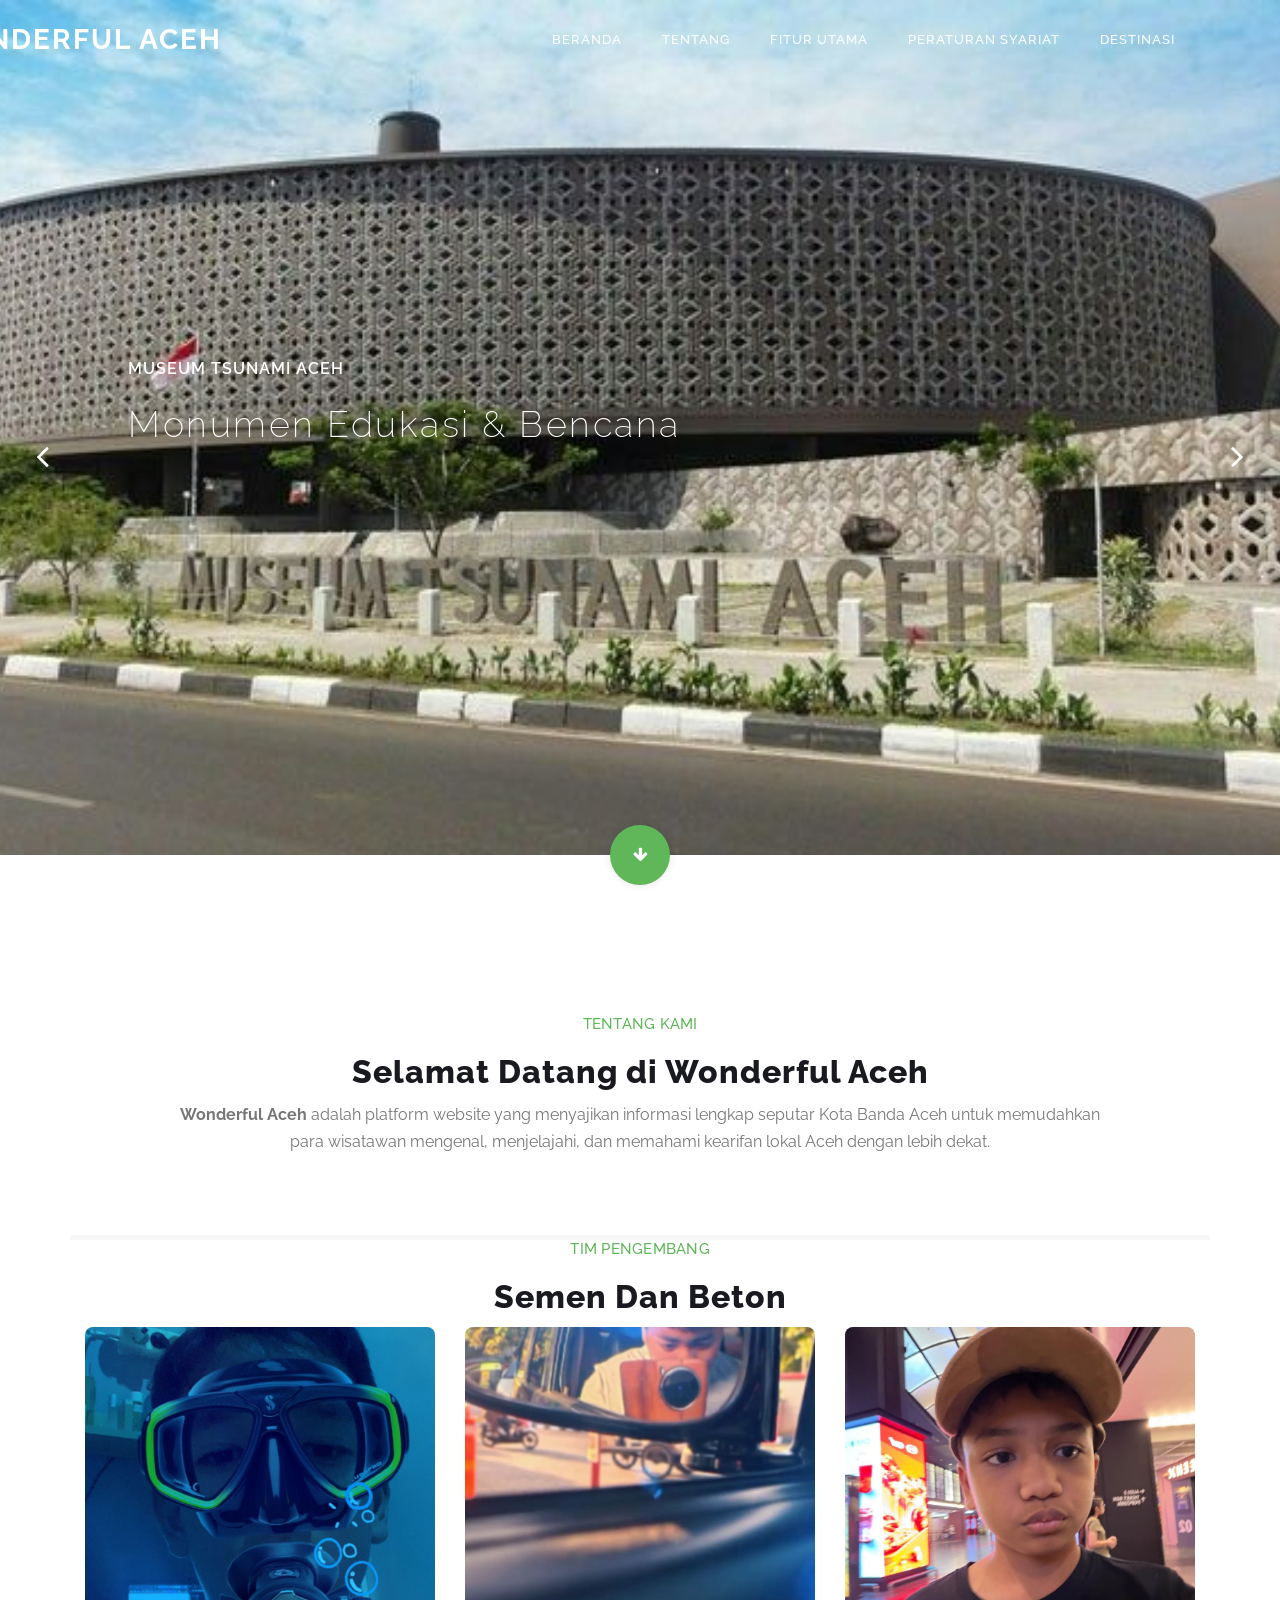
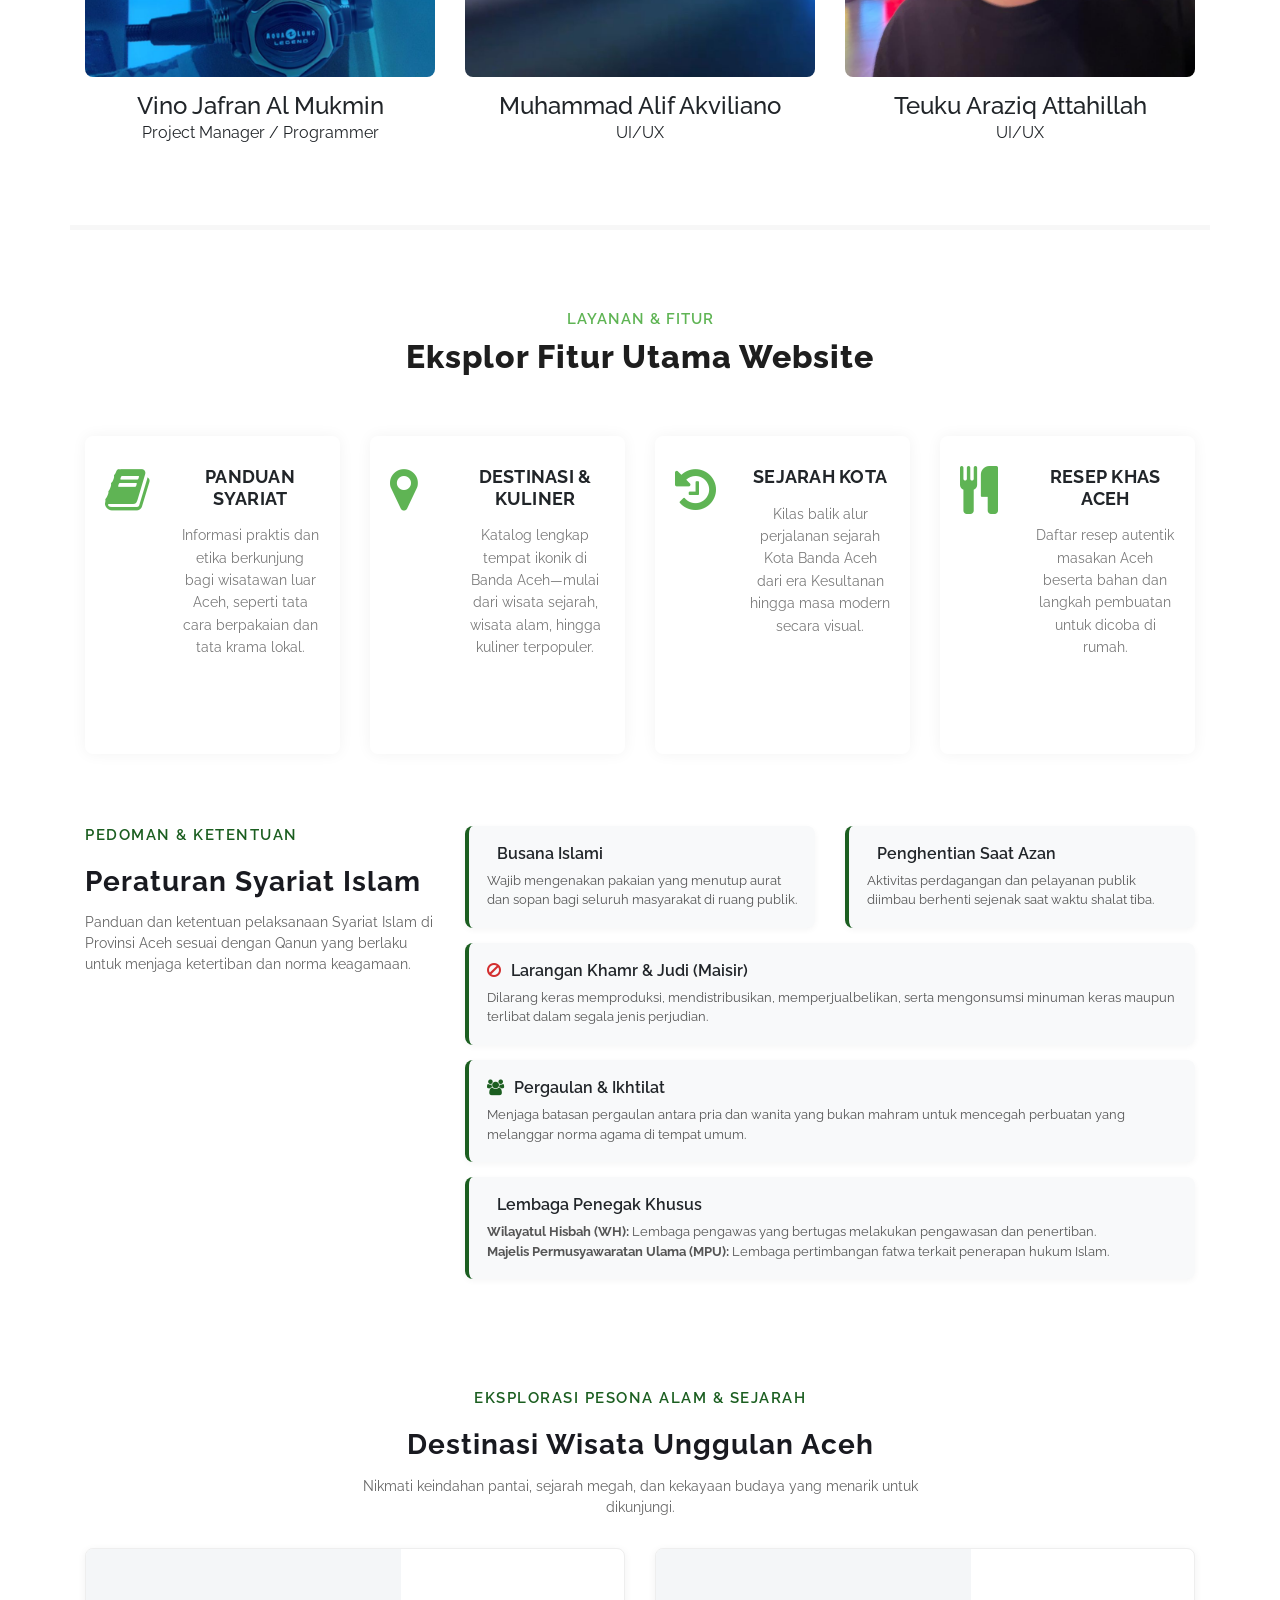
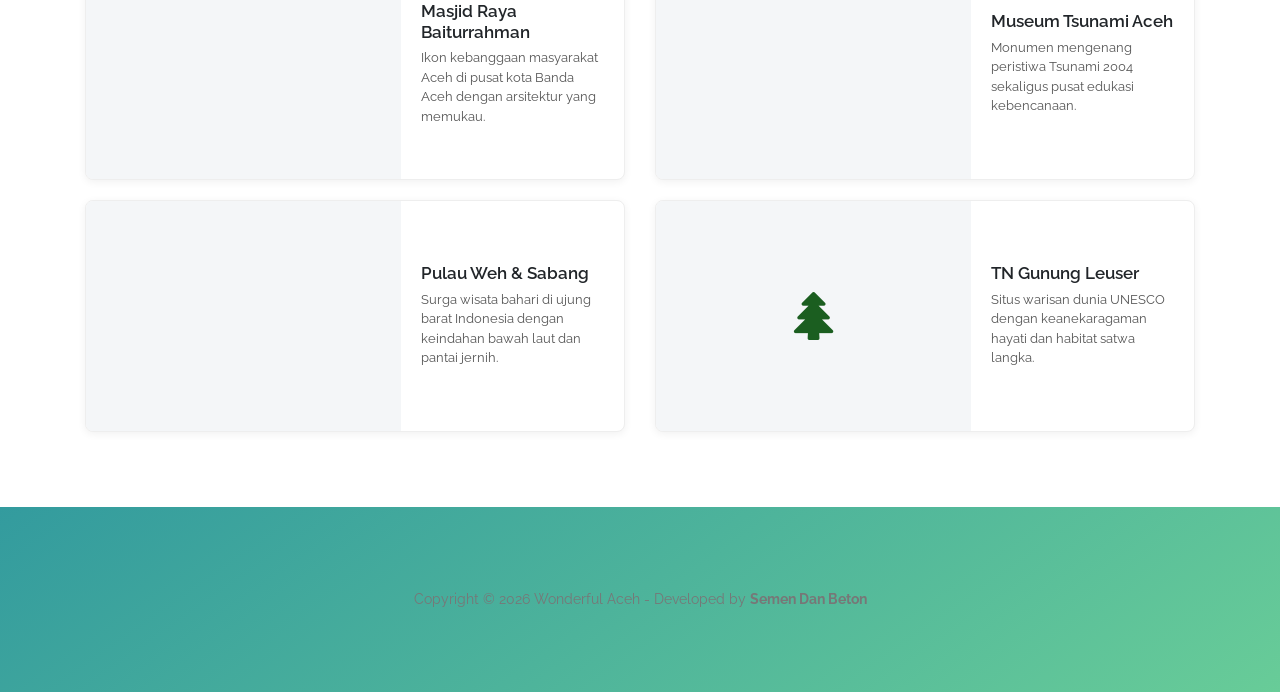
==== index.html @ 0708fac6 "update-navbar" ====
<!DOCTYPE html>
<html lang="id">

  <head>
    <meta charset="utf-8">
    <meta name="viewport" content="width=device-width, initial-scale=1, shrink-to-fit=no">
    <meta name="description" content="Platform informasi pariwisata, sejarah, dan kearifan lokal Kota Banda Aceh.">
    <meta name="author" content="Semen Dan Beton">
    <link href="https://fonts.googleapis.com/css?family=Raleway:100,200,300,400,500,600,700,800,900&display=swap" rel="stylesheet">

    <title>Wonderful Aceh - Indonesia</title>

    <!-- Additional CSS Files -->
    <link rel="stylesheet" type="text/css" href="assets/css/bootstrap.min.css">
    <link rel="stylesheet" type="text/css" href="assets/css/font-awesome.css">
    <link rel="stylesheet" href="assets/css/style.css">
    <link rel="stylesheet" href="assets/css/owl-carousel.css">
    <link rel="stylesheet" href="assets/css/lightbox.css">
  </head>
    
  <body>
    
    <!-- ***** Preloader Start ***** -->
    <div id="preloader">
        <div class="jumper">
            <div></div>
            <div></div>
            <div></div>
        </div>
    </div>  
    <!-- ***** Preloader End ***** -->
    
    <!-- ***** Header Area Start ***** -->
    <header class="header-area header-sticky">
        <div class="container">
            <div class="row">
                <div class="col-12">
                    <nav class="main-nav">
                        <!-- ***** Logo Start ***** -->
                        <a href="index.html" class="logo">
                            WONDERFUL ACEH
                        </a>
                        <!-- ***** Logo End ***** -->

                        <!-- ***** Nav Start ***** -->
                        <ul class="nav">
                            <li class="scroll-to-section"><a href="#top" class="active">Beranda</a></li>
                            <li class="scroll-to-section"><a href="#about">Tentang</a></li>
                            <li class="scroll-to-section"><a href="#features">Fitur Utama</a></li>
                            <li class="scroll-to-section">
                                <a href="#peraturan-syariat">Peraturan Syariat</a>
                            </li>
                            <li class="scroll-to-section"><a href="#destinasi">Destinasi</a></li>
                           
                        </ul>        
                        <a class='menu-trigger'>
                            <span>Menu</span>
                        </a>
                        <!-- ***** Nav End ***** -->
                    </nav>
                </div>
            </div>
        </div>
    </header>
    <!-- ***** Header Area End ***** -->

    <!-- ***** Main Banner Area Start ***** -->
    <div class="main-banner header-text" id="top">
        <div class="Modern-Slider">
          <!-- Item 1 -->
          <div class="item">
            <div class="img-fill">
                <img src="assets/images/musium tsunami.jpg" alt="Museum Tsunami Aceh">
                <div class="text-content">
                  <h3>Museum Tsunami Aceh</h3>
                  <h5>Monumen Edukasi & Bencana</h5>
                </div>
            </div>
          </div>
          <!-- Item 2 -->
          <div class="item">
            <div class="img-fill">
                <img src="assets/images/Pulau Weh (1).jpg" alt="Wisata Bahari Aceh">
                <div class="text-content">
                  <h3>Pesona Bahari</h3>
                  <h5>Keindahan Alam Serambi Mekkah</h5>
                </div>
            </div>
          </div>
          <!-- Item 3 -->
          <div class="item">
            <div class="img-fill">
                <img src="assets/images/Masjid-Raya-Baiturrahman-Aceh.jpg" alt="Masjid Raya Baiturrahman">
                <div class="text-content">
                  <h3>Masjid Raya Baiturrahman</h3>
                  <h5>Ikon Sejarah & Wisata Religi</h5>
                </div>
            </div>
          </div>
        </div>
    </div>
    <div class="scroll-down scroll-to-section"><a href="#about"><i class="fa fa-arrow-down"></i></a></div>
    <!-- ***** Main Banner Area End ***** -->

    <!-- ***** About Area Starts ***** -->
    <section class="section" id="about">
        <div class="container">
            <div class="row">
                <div class="col-lg-10 col-md-10 col-xs-12 offset-lg-1 offset-md-1">
                    <div class="right-text-content" style="text-align: center;">
                        <div class="section-heading">
                            <h6>Tentang Kami</h6>
                            <h2>Selamat Datang di Wonderful Aceh</h2>
                        </div>
                        <p><strong>Wonderful Aceh</strong> adalah platform website yang menyajikan informasi lengkap seputar Kota Banda Aceh untuk memudahkan para wisatawan mengenal, menjelajahi, dan memahami kearifan lokal Aceh dengan lebih dekat.</p>
                    </div>
                </div>
            </div>
        </div>

         <div class="container">
        <div class="row">
            <div class="col-lg-12">
                <div class="section-heading text-center">
                    <h6>Tim Pengembang</h6>
                    <h2>Semen Dan Beton</h2>
                </div>
            </div>
            
            <!-- Member 1 -->
            <div class="col-lg-4 col-md-4 col-sm-12">
                <div class="team-item text-center">
                    <div class="team-thumb">
                        <img src="assets/images/vino1.jpg" alt="Vino Jafran Al Mukmin">
                    </div>
                    <div class="team-content" style="margin-top: 15px;">
                        <h4>Vino Jafran Al Mukmin</h4>
                        <span>Project Manager / Programmer</span>
                    </div>
                </div>
            </div>

            <!-- Member 2 -->
            <div class="col-lg-4 col-md-4 col-sm-12">
                <div class="team-item text-center">
                    <div class="team-thumb">
                        <img src="assets/images/alif.jpg" alt="Muhammad Alif Akviliano">
                    </div>
                    <div class="team-content" style="margin-top: 15px;">
                        <h4>Muhammad Alif Akviliano</h4>
                        <span>UI/UX </span>
                    </div>
                </div>
            </div>

            <!-- Member 3 -->
            <div class="col-lg-4 col-md-4 col-sm-12">
                <div class="team-item text-center">
                    <div class="team-thumb">
                        <img src="assets/images/araziq.jpg" alt="Teuku Araziq Attahillah">
                    </div>
                    <div class="team-content" style="margin-top: 15px;">
                        <h4>Teuku Araziq Attahillah</h4>
                        <span>UI/UX</span>
                    </div>
                </div>
            </div>

        </div>
    </div>

    </section>
    <!-- ***** About Area Ends ***** -->

    <!-- ***** Features Section Start ***** -->
   <!-- ***** Features Section Start ***** -->
<section class="section" id="features" style="padding: 80px 0;">
    <div class="container">
        <!-- Judul Seksi -->
        <div class="row">
            <div class="col-lg-12">
                <div class="section-heading text-center" style="margin-bottom: 60px;">
                    <h6 style="color: #5fb454; text-transform: uppercase; font-weight: 600; letter-spacing: 1px;">LAYANAN & FITUR</h6>
                    <h2 style="font-size: 32px; font-weight: 800; color: #1e1e1e; margin-top: 10px;">Eksplor Fitur Utama Website</h2>
                </div>
            </div>
        </div>
        
        <!-- Kartu Fitur -->
        <div class="row">
            <!-- Fitur 1 -->
            <div class="col-lg-3 col-md-6 col-sm-12" style="margin-bottom: 30px;">
                <div class="features-item text-center" style="background: #fff; padding: 30px 20px; border-radius: 8px; box-shadow: 0px 0px 15px rgba(0,0,0,0.05); height: 100%;">
                    <div class="features-icon" style="margin-bottom: 20px;">
                        <i class="fa fa-book fa-3x" style="color: #5fb454;"></i>
                    </div>
                    <div class="features-content">
                        <h4 style="font-size: 18px; font-weight: 700; margin-bottom: 15px;">PANDUAN SYARIAT</h4>
                        <p style="font-size: 14px; color: #7a7a7a; line-height: 1.6;">Informasi praktis dan etika berkunjung bagi wisatawan luar Aceh, seperti tata cara berpakaian dan tata krama lokal.</p>
                    </div>
                </div>
            </div>

            <!-- Fitur 2 -->
            <div class="col-lg-3 col-md-6 col-sm-12" style="margin-bottom: 30px;">
                <div class="features-item text-center" style="background: #fff; padding: 30px 20px; border-radius: 8px; box-shadow: 0px 0px 15px rgba(0,0,0,0.05); height: 100%;">
                    <div class="features-icon" style="margin-bottom: 20px;">
                        <i class="fa fa-map-marker fa-3x" style="color: #5fb454;"></i>
                    </div>
                    <div class="features-content">
                        <h4 style="font-size: 18px; font-weight: 700; margin-bottom: 15px;">DESTINASI & KULINER</h4>
                        <p style="font-size: 14px; color: #7a7a7a; line-height: 1.6;">Katalog lengkap tempat ikonik di Banda Aceh—mulai dari wisata sejarah, wisata alam, hingga kuliner terpopuler.</p>
                    </div>
                </div>
            </div>

            <!-- Fitur 3 -->
            <div class="col-lg-3 col-md-6 col-sm-12" style="margin-bottom: 30px;">
                <div class="features-item text-center" style="background: #fff; padding: 30px 20px; border-radius: 8px; box-shadow: 0px 0px 15px rgba(0,0,0,0.05); height: 100%;">
                    <div class="features-icon" style="margin-bottom: 20px;">
                        <i class="fa fa-history fa-3x" style="color: #5fb454;"></i>
                    </div>
                    <div class="features-content">
                        <h4 style="font-size: 18px; font-weight: 700; margin-bottom: 15px;">SEJARAH KOTA</h4>
                        <p style="font-size: 14px; color: #7a7a7a; line-height: 1.6;">Kilas balik alur perjalanan sejarah Kota Banda Aceh dari era Kesultanan hingga masa modern secara visual.</p>
                    </div>
                </div>
            </div>

            <!-- Fitur 4 -->
            <div class="col-lg-3 col-md-6 col-sm-12" style="margin-bottom: 30px;">
                <div class="features-item text-center" style="background: #fff; padding: 30px 20px; border-radius: 8px; box-shadow: 0px 0px 15px rgba(0,0,0,0.05); height: 100%;">
                    <div class="features-icon" style="margin-bottom: 20px;">
                        <i class="fa fa-cutlery fa-3x" style="color: #5fb454;"></i>
                    </div>
                    <div class="features-content">
                        <h4 style="font-size: 18px; font-weight: 700; margin-bottom: 15px;">RESEP KHAS ACEH</h4>
                        <p style="font-size: 14px; color: #7a7a7a; line-height: 1.6;">Daftar resep autentik masakan Aceh beserta bahan dan langkah pembuatan untuk dicoba di rumah.</p>
                    </div>
                </div>
            </div>

        </div>
    </div>
</section>
<!-- ***** Features Section End ***** -->      
    <!-- ***** Features Section End ***** -->

    <!-- ***** Team Section Starts ***** -->
   <!-- ***** Team Section Starts ***** -->
<section class="section" id="team">
   
</section>
<!-- ***** Team Section Ends ***** -->
    <!-- ***** Team Section Ends ***** -->
    
   
    <!-- ***** Peraturan Syariat Area Starts ***** -->
<section class="section" id="peraturan-syariat" style="padding: 40px 0; margin-top: -78px; margin-bottom: 15px;">
    <div class="container">
        <div class="row">
            <!-- Sisi Kiri: Judul dan Penjelasan -->
            <div class="col-lg-4 col-md-4 col-xs-12">
                <div class="left-text-content" style="margin-bottom: 20px;">
                    <div class="section-heading">
                        <h6 style="text-transform: uppercase; letter-spacing: 1.5px; font-weight: 600; color: #1b5e20; margin-bottom: 8px;">
                            Pedoman & Ketentuan
                        </h6>
                        <h2 style="font-size: 28px; font-weight: 700; margin-bottom: 12px; line-height: 1.3;">
                            Peraturan Syariat Islam
                        </h2>
                        <p style="color: #666; line-height: 1.5; font-size: 14px;">
                            Panduan dan ketentuan pelaksanaan Syariat Islam di Provinsi Aceh sesuai dengan Qanun yang berlaku untuk menjaga ketertiban dan norma keagamaan.
                        </p>
                    </div>
                </div>
            </div>

            <!-- Sisi Kanan: Kartu Informasi Peraturan -->
            <div class="col-lg-8 col-md-8 col-xs-12">
                <div class="syariat-rules-content">
                    <div class="row">
                        <!-- Poin 1 -->
                        <div class="col-md-6 col-sm-12" style="margin-bottom: 15px;">
                            <div class="rule-box" style="background: #f8f9fa; border-radius: 8px; padding: 18px; height: 100%; border-left: 4px solid #1b5e20; box-shadow: 0 2px 6px rgba(0,0,0,0.04);">
                                <h4 style="font-size: 16px; font-weight: 600; margin-bottom: 8px; display: flex; align-items: center; gap: 10px;">
                                    <i class="fa fa-user-shield" style="color: #1b5e20;"></i> Busana Islami
                                </h4>
                                <p style="color: #555; font-size: 13px; margin: 0; line-height: 1.5;">
                                    Wajib mengenakan pakaian yang menutup aurat dan sopan bagi seluruh masyarakat di ruang publik.
                                </p>
                            </div>
                        </div>

                        <!-- Poin 2 -->
                        <div class="col-md-6 col-sm-12" style="margin-bottom: 15px;">
                            <div class="rule-box" style="background: #f8f9fa; border-radius: 8px; padding: 18px; height: 100%; border-left: 4px solid #1b5e20; box-shadow: 0 2px 6px rgba(0,0,0,0.04);">
                                <h4 style="font-size: 16px; font-weight: 600; margin-bottom: 8px; display: flex; align-items: center; gap: 10px;">
                                    <i class="fa fa-clock" style="color: #1b5e20;"></i> Penghentian Saat Azan
                                </h4>
                                <p style="color: #555; font-size: 13px; margin: 0; line-height: 1.5;">
                                    Aktivitas perdagangan dan pelayanan publik diimbau berhenti sejenak saat waktu shalat tiba.
                                </p>
                            </div>
                        </div>

                        <!-- Poin 3 -->
                        <div class="col-lg-12 col-md-12" style="margin-bottom: 15px;">
                            <div class="rule-box" style="background: #f8f9fa; border-radius: 8px; padding: 18px; border-left: 4px solid #1b5e20; box-shadow: 0 2px 6px rgba(0,0,0,0.04);">
                                <h4 style="font-size: 16px; font-weight: 600; margin-bottom: 8px; display: flex; align-items: center; gap: 10px;">
                                    <i class="fa fa-ban" style="color: #d32f2f;"></i> Larangan Khamr & Judi (Maisir)
                                </h4>
                                <p style="color: #555; font-size: 13px; margin: 0; line-height: 1.5;">
                                    Dilarang keras memproduksi, mendistribusikan, memperjualbelikan, serta mengonsumsi minuman keras maupun terlibat dalam segala jenis perjudian.
                                </p>
                            </div>
                        </div>

                        <!-- Poin 4 -->
                        <div class="col-lg-12 col-md-12" style="margin-bottom: 15px;">
                            <div class="rule-box" style="background: #f8f9fa; border-radius: 8px; padding: 18px; border-left: 4px solid #1b5e20; box-shadow: 0 2px 6px rgba(0,0,0,0.04);">
                                <h4 style="font-size: 16px; font-weight: 600; margin-bottom: 8px; display: flex; align-items: center; gap: 10px;">
                                    <i class="fa fa-users" style="color: #1b5e20;"></i> Pergaulan & Ikhtilat
                                </h4>
                                <p style="color: #555; font-size: 13px; margin: 0; line-height: 1.5;">
                                    Menjaga batasan pergaulan antara pria dan wanita yang bukan mahram untuk mencegah perbuatan yang melanggar norma agama di tempat umum.
                                </p>
                            </div>
                        </div>

                        <!-- Poin 5 -->
                        <div class="col-lg-12 col-md-12" style="margin-bottom: 15px;">
                            <div class="rule-box" style="background: #f8f9fa; border-radius: 8px; padding: 18px; border-left: 4px solid #1b5e20; box-shadow: 0 2px 6px rgba(0,0,0,0.04);">
                                <h4 style="font-size: 16px; font-weight: 600; margin-bottom: 8px; display: flex; align-items: center; gap: 10px;">
                                    <i class="fa fa-building-columns" style="color: #1b5e20;"></i> Lembaga Penegak Khusus
                                </h4>
                                <p style="color: #555; font-size: 13px; margin: 0; line-height: 1.5;">
                                    <b>Wilayatul Hisbah (WH):</b> Lembaga pengawas yang bertugas melakukan pengawasan dan penertiban.<br>
                                    <b>Majelis Permusyawaratan Ulama (MPU):</b> Lembaga pertimbangan fatwa terkait penerapan hukum Islam.
                                </p>
                            </div>
                        </div>

                    </div>
                </div>
            </div>
        </div>
    </div>
</section>
<!-- ***** Peraturan Syariat Area Ends ***** -->
    
    
    <!-- Destinasi Wisata Dan Kuliner Start -->
    <section class="section" id="destinasi" style="padding: 40px 0; margin-top: 15px; margin-bottom: 15px;">
        <div class="container">
        <div class="row">
            <!-- Judul Section -->
            <div class="col-lg-12">
                <div class="section-heading" style="text-align: center; margin-bottom: 30px;">
                    <h6 style="text-transform: uppercase; letter-spacing: 1.5px; font-weight: 600; color: #1b5e20; margin-bottom: 8px;">
                        Eksplorasi Pesona Alam & Sejarah
                    </h6>
                    <h2 style="font-size: 28px; font-weight: 700; margin-bottom: 12px; line-height: 1.3;">
                        Destinasi Wisata Unggulan Aceh
                    </h2>
                    <p style="color: #666; line-height: 1.5; font-size: 14px; max-width: 600px; margin: 0 auto;">
                        Nikmati keindahan pantai, sejarah megah, dan kekayaan budaya yang menarik untuk dikunjungi.
                    </p>
                </div>
            </div>

            <!-- Kartu Wisata 1: Masjid Raya -->
            <div class="col-lg-6 col-md-12" style="margin-bottom: 20px;">
                <div class="destination-card" style="background: #fff; border-radius: 8px; overflow: hidden; box-shadow: 0 2px 8px rgba(0,0,0,0.06); display: flex; align-items: center; border: 1px solid #eee;">
                    <!-- Area Photoholder (Kiri - Diperbesar) -->
                    <div style="min-width: 180px; width: 315px; height: 230px; background-color: #f4f6f8; display: flex; align-items: center; justify-content: center; flex-shrink: 0; overflow: hidden;">
                        <!-- Tempatkan tag <img> di sini nanti -->
                        <!-- Contoh: <img src="gambar.jpg" style="width: 100%; height: 100%; object-fit: cover;"> -->
                        <i class="fa fa-mosque fa-3x" style="color: #1b5e20;"></i>
                    </div>
                    <!-- Area Teks (Kanan) -->
                    <div style="padding: 15px 20px;">
                        <h4 style="font-size: 17px; font-weight: 600; margin-bottom: 6px;">Masjid Raya Baiturrahman</h4>
                        <p style="color: #555; font-size: 13px; margin: 0; line-height: 1.5;">
                            Ikon kebanggaan masyarakat Aceh di pusat kota Banda Aceh dengan arsitektur yang memukau.
                        </p>
                    </div>
                </div>
            </div>

            <!-- Kartu Wisata 2: Museum Tsunami -->
            <div class="col-lg-6 col-md-12" style="margin-bottom: 20px;">
                <div class="destination-card" style="background: #fff; border-radius: 8px; overflow: hidden; box-shadow: 0 2px 8px rgba(0,0,0,0.06); display: flex; align-items: center; border: 1px solid #eee;">
                    <!-- Area Photoholder (Kiri - Diperbesar) -->
                    <div style="min-width: 180px; width: 315px; height: 230px; background-color: #f4f6f8; display: flex; align-items: center; justify-content: center; flex-shrink: 0; overflow: hidden;">
                        <i class="fa fa-landmark fa-3x" style="color: #1b5e20;"></i>
                    </div>
                    <!-- Area Teks (Kanan) -->
                    <div style="padding: 15px 20px;">
                        <h4 style="font-size: 17px; font-weight: 600; margin-bottom: 6px;">Museum Tsunami Aceh</h4>
                        <p style="color: #555; font-size: 13px; margin: 0; line-height: 1.5;">
                            Monumen mengenang peristiwa Tsunami 2004 sekaligus pusat edukasi kebencanaan.
                        </p>
                    </div>
                </div>
            </div>

            <!-- Kartu Wisata 3: Pulau Weh -->
            <div class="col-lg-6 col-md-12" style="margin-bottom: 20px;">
                <div class="destination-card" style="background: #fff; border-radius: 8px; overflow: hidden; box-shadow: 0 2px 8px rgba(0,0,0,0.06); display: flex; align-items: center; border: 1px solid #eee;">
                    <!-- Area Photoholder (Kiri - Diperbesar) -->
                    <div style="min-width: 180px; width: 315px; height: 230px; background-color: #f4f6f8; display: flex; align-items: center; justify-content: center; flex-shrink: 0; overflow: hidden;">
                        <i class="fa fa-water fa-3x" style="color: #1b5e20;"></i>
                    </div>
                    <!-- Area Teks (Kanan) -->
                    <div style="padding: 15px 20px;">
                        <h4 style="font-size: 17px; font-weight: 600; margin-bottom: 6px;">Pulau Weh & Sabang</h4>
                        <p style="color: #555; font-size: 13px; margin: 0; line-height: 1.5;">
                            Surga wisata bahari di ujung barat Indonesia dengan keindahan bawah laut dan pantai jernih.
                        </p>
                    </div>
                </div>
            </div>

            <!-- Kartu Wisata 4: Taman Nasional Gunung Leuser -->
            <div class="col-lg-6 col-md-12" style="margin-bottom: 20px;">
                <div class="destination-card" style="background: #fff; border-radius: 8px; overflow: hidden; box-shadow: 0 2px 8px rgba(0,0,0,0.06); display: flex; align-items: center; border: 1px solid #eee;">
                    <!-- Area Photoholder (Kiri - Diperbesar) -->
                    <div style="min-width: 180px; width: 315px; height: 230px; background-color: #f4f6f8; display: flex; align-items: center; justify-content: center; flex-shrink: 0; overflow: hidden;">
                        <i class="fa fa-tree fa-3x" style="color: #1b5e20;"></i>
                    </div>
                    <!-- Area Teks (Kanan) -->
                    <div style="padding: 15px 20px;">
                        <h4 style="font-size: 17px; font-weight: 600; margin-bottom: 6px;">TN Gunung Leuser</h4>
                        <p style="color: #555; font-size: 13px; margin: 0; line-height: 1.5;">
                            Situs warisan dunia UNESCO dengan keanekaragaman hayati dan habitat satwa langka.
                        </p>
                    </div>
                </div>
            </div>

        </div>
    </div>
</section>
    <!-- Destinasi Wisata Dan Kuliner End-->
    
    <!-- ***** Footer Start ***** -->
    <footer>
        <div class="container">
            <div class="row">
                <div class="col-lg-12 text-center">
                    <p>Copyright &copy; 2026 Wonderful Aceh - Developed by <strong>Semen Dan Beton</strong></p>
                </div>
            </div>
        </div>
    </footer>

    <!-- jQuery & JavaScript Files -->
    <script src="assets/js/jquery-2.1.0.min.js"></script>
    <script src="assets/js/popper.js"></script>
    <script src="assets/js/bootstrap.min.js"></script>
    <script src="assets/js/owl-carousel.js"></script>
    <script src="assets/js/scrollreveal.min.js"></script>
    <script src="assets/js/waypoints.min.js"></script>
    <script src="assets/js/jquery.counterup.min.js"></script>
    <script src="assets/js/imgfix.min.js"></script> 
    <script src="assets/js/slick.js"></script> 
    <script src="assets/js/lightbox.js"></script> 
    <script src="assets/js/isotope.js"></script> 
    <script src="assets/js/custom.js"></script>

  </body>
</html>
---- assets/css/style.css ----
@import url("https://fonts.googleapis.com/css?family=Poppins:100,200,300,400,500,600,700,800,900");

html, body, div, span, applet, object, iframe, h1, h2, h3, h4, h5, h6, p, blockquote, div
pre, a, abbr, acronym, address, big, cite, code, del, dfn, em, font, img, ins, kbd, q,
s, samp, small, strike, strong, sub, sup, tt, var, b, u, i, center, dl, dt, dd, ol, ul, li,
figure, header, nav, section, article, aside, footer, figcaption {
  margin: 0;
  padding: 0;
  border: 0;
  outline: 0;
}

.clearfix:after {
  content: ".";
  display: block;
  clear: both;
  visibility: hidden;
  line-height: 0;
  height: 0;
}

.clearfix {
  display: inline-block;
}

html[xmlns] .clearfix {
  display: block;
}

* html .clearfix {
  height: 1%;
}

ul, li {
  padding: 0;
  margin: 0;
  list-style: none;
}

header, nav, section, article, aside, footer, hgroup {
  display: block;
}

* {
  box-sizing: border-box;
}

html, body {
  font-family: 'Raleway', sans-serif;
  font-weight: 400;
  background-color: #fff;
  font-size: 16px;
  -ms-text-size-adjust: 100%;
  -webkit-font-smoothing: antialiased;
  -moz-osx-font-smoothing: grayscale;
}

a {
  text-decoration: none !important;
}

h1, h2, h3, h4, h5, h6 {
  margin-top: 0px;
  margin-bottom: 0px;
}

ul {
  margin-bottom: 0px;
}

p {
  font-size: 14px;
  line-height: 25px;
  color: #777;
}

/* 
---------------------------------------------
global styles
--------------------------------------------- 
*/
html,
body {
  background: #fff;
  font-family: 'Raleway', sans-serif;
}

::selection {
  background: #5fb759;
  color: #fff;
}

::-moz-selection {
  background: #5fb759;
  color: #fff;
}

@media (max-width: 900px) {
  html, body {
    overflow-x: hidden;
  }
  .mobile-top-fix {
    margin-top: 30px;
    margin-bottom: 0px;
  }
  .mobile-bottom-fix {
    margin-bottom: 30px;
  }
  .mobile-bottom-fix-big {
    margin-bottom: 60px;
  }
}

a.main-stroked-button {
  font-size: 13px;
  border-radius: 25px;
  padding: 11px 25px;
  background-color: transparent;
  border: 2px solid #fff;
  text-transform: uppercase;
  color: #fff;
  font-weight: 600;
  letter-spacing: 1px;
  -webkit-transition: all 0.3s ease 0s;
  -moz-transition: all 0.3s ease 0s;
  -o-transition: all 0.3s ease 0s;
  transition: all 0.3s ease 0s;
}

a.main-stroked-button:hover {
  background-color: #fff;
  color: #5fb759;
}

a.main-filled-button {
  font-size: 13px;
  border-radius: 25px;
  padding: 13px 25px;
  background-color: #fff;
  text-transform: uppercase;
  color: #5fb759;
  font-weight: 600;
  letter-spacing: 1px;
  -webkit-transition: all 0.3s ease 0s;
  -moz-transition: all 0.3s ease 0s;
  -o-transition: all 0.3s ease 0s;
  transition: all 0.3s ease 0s;
}

a.main-filled-button:hover {
  color: #fff;
  background-color: #5fb759;
}

a.main-button-icon {
  font-size: 13px;
  border-radius: 25px;
  padding: 13px 25px;
  background-color: #5fb759;
  text-transform: uppercase;
  color: #fff;
  font-weight: 600;
  letter-spacing: 1px;
  -webkit-transition: all 0.3s ease 0s;
  -moz-transition: all 0.3s ease 0s;
  -o-transition: all 0.3s ease 0s;
  transition: all 0.3s ease 0s;
}

a.main-button-icon i {
  margin-left: 5px;
  -webkit-transition: all 0.3s ease-in-out 0s;
  -moz-transition: all 0.3s ease-in-out 0s;
  -o-transition: all 0.3s ease-in-out 0s;
  transition: all 0.3s ease-in-out 0s;
}

a.main-button-icon:hover i {
  padding-left: 5px;
}

button.main-button {
  outline: none;
  border: none;
  cursor: pointer;
  font-size: 13px;
  border-radius: 25px;
  padding: 10px 25px;
  background-color: #fff;
  text-transform: uppercase;
  color: #5fb759;
  font-weight: 600;
  letter-spacing: 1px;
  -webkit-transition: all 0.3s ease 0s;
  -moz-transition: all 0.3s ease 0s;
  -o-transition: all 0.3s ease 0s;
  transition: all 0.3s ease 0s;
}

button.main-button:hover {
  color: #fff;
  background-color: #5fb759;
}

button.main-button-icon {
  border: none;
  outline: none;
  font-size: 13px;
  border-radius: 25px;
  padding: 13px 25px;
  background-color: #5fb759;
  text-transform: uppercase;
  color: #fff;
  font-weight: 600;
  letter-spacing: 1px;
  -webkit-transition: all 0.3s ease 0s;
  -moz-transition: all 0.3s ease 0s;
  -o-transition: all 0.3s ease 0s;
  transition: all 0.3s ease 0s;
}

button.main-button-icon i {
  margin-left: 5px;
  -webkit-transition: all 0.3s ease-in-out 0s;
  -moz-transition: all 0.3s ease-in-out 0s;
  -o-transition: all 0.3s ease-in-out 0s;
  transition: all 0.3s ease-in-out 0s;
}

button.main-button-icon:hover i {
  padding-left: 5px;
}

a.text-button-icon {
  text-transform: uppercase;
  color: #1e1e1e;
  font-size: 13px;
  font-weight: 600;
  letter-spacing: 1px;
  -webkit-transition: all 0.3s ease 0s;
  -moz-transition: all 0.3s ease 0s;
  -o-transition: all 0.3s ease 0s;
  transition: all 0.3s ease 0s;
}

a.text-button-icon i {
  margin-left: 5px;
  -webkit-transition: all 0.3s ease-in-out 0s;
  -moz-transition: all 0.3s ease-in-out 0s;
  -o-transition: all 0.3s ease-in-out 0s;
  transition: all 0.3s ease-in-out 0s;
}

a.text-button-icon:hover {
  color: #5fb759;
}

a.text-button-icon:hover i {
  padding-left: 5px;
}


.section-heading h6 {
  font-size: 15px;
  font-weight: 500;
  text-transform: uppercase;
  letter-spacing: 0.25px;
  margin-top: 0px;
  margin-bottom: 0px;
  color: #191a20;
}

.section-heading h2 {
  font-size: 32px;
  font-weight: 800;
  letter-spacing: 1px;
  margin-top: 20px;
  margin-bottom: 0px;
  color: #191a20;
}


/* 
---------------------------------------------
header
--------------------------------------------- 
*/

.background-header {
  background-color: #fff;
  height: 80px!important;
  position: fixed!important;
  top: 0px;
  left: 0px;
  right: 0px;
  box-shadow: 0px 0px 10px rgba(0,0,0,0.15)!important;
}

.background-header .logo,
.background-header .main-nav .nav li a {
  color: #1e1e1e!important;
}

.background-header .main-nav .nav li:hover a {
  color: #5fb759!important;
}

.background-header .nav li a.active {
  color: #5fb759!important;
}

.header-area {
  position: absolute;
  top: 0px;
  left: 0px;
  right: 0px;
  z-index: 100;
  height: 100px;
  -webkit-transition: all .5s ease 0s;
  -moz-transition: all .5s ease 0s;
  -o-transition: all .5s ease 0s;
  transition: all .5s ease 0s;
}

.header-area .main-nav {
  min-height: 80px;
  background: transparent;
}

.header-area .main-nav .logo {
  line-height: 80px;
  color: #fff;
  font-size: 28px;
  font-weight: 700;
  text-transform: uppercase;
  letter-spacing: 2px;
  float: left;
  -webkit-transition: all 0.3s ease 0s;
  -moz-transition: all 0.3s ease 0s;
  -o-transition: all 0.3s ease 0s;
  transition: all 0.3s ease 0s;
  margin-left: -150px;
  margin-top: 10; 
}


.header-area .main-nav .nav {
  float: right;
  margin-top: 27px;
  margin-right: 0px;
  background-color: transparent;
  -webkit-transition: all 0.3s ease 0s;
  -moz-transition: all 0.3s ease 0s;
  -o-transition: all 0.3s ease 0s;
  transition: all 0.3s ease 0s;
  position: relative;
  z-index: 999;
}

.header-area .main-nav .nav li {
  padding-left: 20px;
  padding-right: 20px;
}

.header-area .main-nav .nav .search-icon {
  float: right;
  margin-left: 15px;
}

.header-area .main-nav .nav .search-icon a {
  background-color: #fff;
  color: #5fb759;
  width: 40px;
  height: 40px;
  display: inline-block;
  text-align: center;
  line-height: 40px;
}

@media (max-width: 767px) {
  .header-area .main-nav .nav .search-icon {
    float: none;
    text-align: center;
    width: 100%;
    background-color: #fff;
    margin-left: 0px;
  }
}

.header-area .main-nav .nav .search-icon a:hover {
  opacity: 1;
  color: #5fb759!important;
}

.header-area .main-nav .nav li a {
  display: block;
  font-weight: 500;
  font-size: 13px;
  color: #7a7a7a;
  text-transform: uppercase;
  -webkit-transition: all 0.3s ease 0s;
  -moz-transition: all 0.3s ease 0s;
  -o-transition: all 0.3s ease 0s;
  transition: all 0.3s ease 0s;
  height: 40px;
  line-height: 40px;
  border: transparent;
  letter-spacing: 1px;
}

.header-area .main-nav .nav li a {
  color: #fff;
}

.header-area .main-nav .nav li:hover a,
.header-area .main-nav .nav li a.active {
  color: #fff!important;
  opacity: 0.5;
}

.background-header .main-nav .nav li:hover a,
.background-header .main-nav .nav li a.active {
  color: #5fb759!important;
  opacity: 1;
}

.header-area .main-nav .nav li.submenu {
  position: relative;
  padding-right: 35px;
}

.header-area .main-nav .nav li.submenu:after {
  font-family: FontAwesome;
  content: "\f107";
  font-size: 12px;
  color: #fff;
  position: absolute;
  right: 18px;
  top: 12px;
}

.background-header .main-nav .nav li.submenu:after {
  color: #7a7a7a;
}

.header-area .main-nav .nav li.submenu ul {
  position: absolute;
  width: 200px;
  box-shadow: 0 2px 28px 0 rgba(0, 0, 0, 0.06);
  overflow: hidden;
  top: 40px;
  opacity: 0;
  transform: translateY(+2em);
  visibility: hidden;
  z-index: -1;
  transition: all 0.3s ease-in-out 0s, visibility 0s linear 0.3s, z-index 0s linear 0.01s;
}

.header-area .main-nav .nav li.submenu ul li {
  margin-left: 0px;
  padding-left: 0px;
  padding-right: 0px;
}

.header-area .main-nav .nav li.submenu ul li a {
  opacity: 1;
  display: block;
  background: #fff;
  color: #7a7a7a!important;
  padding-left: 20px;
  height: 40px;
  line-height: 40px;
  -webkit-transition: all 0.3s ease 0s;
  -moz-transition: all 0.3s ease 0s;
  -o-transition: all 0.3s ease 0s;
  transition: all 0.3s ease 0s;
  position: relative;
  font-size: 13px;
  border-bottom: 1px solid #f5f5f5;
}

.header-area .main-nav .nav li.submenu ul li a:hover {
  background: #fff;
  color: #5fb759!important;
  padding-left: 25px;
}

.header-area .main-nav .nav li.submenu ul li a:hover:before {
  width: 3px;
}

.header-area .main-nav .nav li.submenu:hover ul {
  visibility: visible;
  opacity: 1;
  z-index: 1;
  transform: translateY(0%);
  transition-delay: 0s, 0s, 0.3s;
}

.header-area .main-nav .menu-trigger {
  cursor: pointer;
  display: block;
  position: absolute;
  top: 23px;
  width: 32px;
  height: 40px;
  text-indent: -9999em;
  z-index: 99;
  right: 40px;
  display: none;
}

.header-area .main-nav .menu-trigger span,
.header-area .main-nav .menu-trigger span:before,
.header-area .main-nav .menu-trigger span:after {
  -moz-transition: all 0.4s;
  -o-transition: all 0.4s;
  -webkit-transition: all 0.4s;
  transition: all 0.4s;
  background-color: #1e1e1e;
  display: block;
  position: absolute;
  width: 30px;
  height: 2px;
  left: 0;
}

.background-header .main-nav .menu-trigger span,
.background-header .main-nav .menu-trigger span:before,
.background-header .main-nav .menu-trigger span:after {
  background-color: #1e1e1e;
}

.header-area .main-nav .menu-trigger span:before,
.header-area .main-nav .menu-trigger span:after {
  -moz-transition: all 0.4s;
  -o-transition: all 0.4s;
  -webkit-transition: all 0.4s;
  transition: all 0.4s;
  background-color: #1e1e1e;
  display: block;
  position: absolute;
  width: 30px;
  height: 2px;
  left: 0;
  width: 75%;
}

.background-header .main-nav .menu-trigger span:before,
.background-header .main-nav .menu-trigger span:after {
  background-color: #1e1e1e;
}

.header-area .main-nav .menu-trigger span:before,
.header-area .main-nav .menu-trigger span:after {
  content: "";
}

.header-area .main-nav .menu-trigger span {
  top: 16px;
}

.header-area .main-nav .menu-trigger span:before {
  -moz-transform-origin: 33% 100%;
  -ms-transform-origin: 33% 100%;
  -webkit-transform-origin: 33% 100%;
  transform-origin: 33% 100%;
  top: -10px;
  z-index: 10;
}

.header-area .main-nav .menu-trigger span:after {
  -moz-transform-origin: 33% 0;
  -ms-transform-origin: 33% 0;
  -webkit-transform-origin: 33% 0;
  transform-origin: 33% 0;
  top: 10px;
}

.header-area .main-nav .menu-trigger.active span,
.header-area .main-nav .menu-trigger.active span:before,
.header-area .main-nav .menu-trigger.active span:after {
  background-color: transparent;
  width: 100%;
}

.header-area .main-nav .menu-trigger.active span:before {
  -moz-transform: translateY(6px) translateX(1px) rotate(45deg);
  -ms-transform: translateY(6px) translateX(1px) rotate(45deg);
  -webkit-transform: translateY(6px) translateX(1px) rotate(45deg);
  transform: translateY(6px) translateX(1px) rotate(45deg);
  background-color: #1e1e1e;
}

.background-header .main-nav .menu-trigger.active span:before {
  background-color: #1e1e1e;
}

.header-area .main-nav .menu-trigger.active span:after {
  -moz-transform: translateY(-6px) translateX(1px) rotate(-45deg);
  -ms-transform: translateY(-6px) translateX(1px) rotate(-45deg);
  -webkit-transform: translateY(-6px) translateX(1px) rotate(-45deg);
  transform: translateY(-6px) translateX(1px) rotate(-45deg);
  background-color: #1e1e1e;
}

.background-header .main-nav .menu-trigger.active span:after {
  background-color: #1e1e1e;
}

.header-area.header-sticky {
  min-height: 80px;
}

.header-area.header-sticky .nav {
  margin-top: 20px !important;
}

.header-area.header-sticky .nav li a.active {
  color: #5fb759;
}

@media (max-width: 1200px) {
  .header-area .main-nav .nav li {
    padding-left: 12px;
    padding-right: 12px;
  }
  .header-area .main-nav:before {
    display: none;
  }
}

@media (max-width: 767px) {
  .header-area .main-nav .logo {
    color: #1e1e1e;
  }
  .header-area.header-sticky .nav li a:hover,
  .header-area.header-sticky .nav li a.active {
    color: #5fb759!important;
    opacity: 1;
  }
  .header-area.header-sticky .nav li.search-icon a {
    width: 100%;
  }
  .header-area {
    background-color: #f7f7f7;
    padding: 0px 15px;
    height: 80px;
    box-shadow: none;
    text-align: center;
  }
  .header-area .container {
    padding: 0px;
  }
  .header-area .logo {
    margin-left: 10px;
  }
  .header-area .menu-trigger {
    display: block !important;
  }
  .header-area .main-nav {
    overflow: hidden;
  }
  .header-area .main-nav .nav {
    float: none;
    width: 100%;
    display: none;
    -webkit-transition: all 0s ease 0s;
    -moz-transition: all 0s ease 0s;
    -o-transition: all 0s ease 0s;
    transition: all 0s ease 0s;
    margin-left: 0px;
  }
  .header-area .main-nav .nav li:first-child {
    border-top: 1px solid #eee;
  }
  .header-area.header-sticky .nav {
    margin-top: 80px !important;
  }
  .header-area .main-nav .nav li {
    width: 100%;
    background: #fff;
    border-bottom: 1px solid #eee;
    padding-left: 0px !important;
    padding-right: 0px !important;
  }
  .header-area .main-nav .nav li a {
    height: 50px !important;
    line-height: 50px !important;
    padding: 0px !important;
    border: none !important;
    background: #f7f7f7 !important;
    color: #191a20 !important;
  }
  .header-area .main-nav .nav li a:hover {
    background: #eee !important;
    color: #5fb759!important;
  }
  .header-area .main-nav .nav li.submenu ul {
    position: relative;
    visibility: inherit;
    opacity: 1;
    z-index: 1;
    transform: translateY(0%);
    transition-delay: 0s, 0s, 0.3s;
    top: 0px;
    width: 100%;
    box-shadow: none;
    height: 0px;
  }
  .header-area .main-nav .nav li.submenu ul li a {
    font-size: 12px;
    font-weight: 400;
  }
  .header-area .main-nav .nav li.submenu ul li a:hover:before {
    width: 0px;
  }
  .header-area .main-nav .nav li.submenu ul.active {
    height: auto !important;
  }
  .header-area .main-nav .nav li.submenu:after {
    color: #3B566E;
    right: 25px;
    font-size: 14px;
    top: 15px;
  }
  .header-area .main-nav .nav li.submenu:hover ul, .header-area .main-nav .nav li.submenu:focus ul {
    height: 0px;
  }
}

@media (min-width: 767px) {
  .header-area .main-nav .nav {
    display: flex !important;
  }
}


/* 
---------------------------------------------
banner
--------------------------------------------- 
*/
/* ==== Main CSS === */
.img-fill {
  width: 100%;
  height: 100%; /* Pastikan placeholder memiliki tinggi yang jelas */
  display: block;
  overflow: hidden;
  position: relative;
}

.img-fill img {
  width: 100%;
  height: 100%;
  object-fit: cover; /* Menjaga rasio gambar agar tidak gepeng/distorsi */
  object-position: center; /* Memastikan bagian tengah gambar tetap terlihat */
  display: block;
}



*,
*:before,
*:after {
  -webkit-box-sizing: border-box;
  box-sizing: border-box;
  -webkit-font-smoothing: antialiased;
  -moz-osx-font-smoothing: grayscale;
}

.Grid1k {
  padding: 0 15px;
  max-width: 1200px;
  margin: auto;
}

.blocks-box,
.slick-slider {
  margin: 0;
  padding: 0!important;
}

.slick-slide {
  float: left /* If RTL Make This Right */ ;
  padding: 0;
}

/* ==== Slider Style === */
.Modern-Slider .item .img-fill{
  height:95vh;
  background:#000;
}

.Modern-Slider .item .info > div{
  display:inline-block!important;
  vertical-align:middle;
}

.Modern-Slider .NextArrow{
  position:absolute;
  top:50%;
  right:30px;
  border:0 none;
  background-color: transparent;
  text-align:center;
  font-size: 36px;
  font-family: 'FontAwesome';
  color:#FFF;
  z-index:5;
  outline: none;
}

.Modern-Slider .NextArrow:before{
  content:'\f105';
}

.Modern-Slider .PrevArrow {
  position:absolute;
  top:50%;
  left:30px;
  border:0 none;
  background-color: transparent;
  text-align:center;
  font-size: 36px;
  font-family: 'FontAwesome';
  color:#FFF;
  z-index:5;
  outline: none;
}

.Modern-Slider .PrevArrow:before{
  content:'\f104';
}

.scroll-down {
  position: absolute;
  left: 50%;
  margin-top: -30px;
  margin-left: -30px;
  z-index: 10;
}

.scroll-down a {
  display: inline-block;
  background-color: #5fb759;
  width: 60px;
  height: 60px;
  text-align: center;
  line-height: 60px;
  border-radius: 50%;
  color: #fff;
  box-shadow: 0px 0px 10px rgba(0,0,0,0.1);
}

ul.slick-dots {
  display: none!important;
}

.Modern-Slider .text-content {
  width: 80%;
  position: absolute;
  top: 50%;
  left: 50%;
  transform: translate(-50%, -50%);
}

.Modern-Slider .item h3 {
  margin-bottom: 25px;
  font-size: 16px;
  text-transform: uppercase;
  font-weight: 600;
  letter-spacing: 1px;
  color:#FFF;
  animation:fadeOutRight 1s both;
}

.Modern-Slider .item h5 {
  margin-bottom: 50px;
  font-size: 36px;
  font-weight: 200;
  letter-spacing: 2.5px;
  color:#FFF;
  overflow:hidden;
  animation:fadeOutLeft 1s both;
}

.Modern-Slider .item a {
  margin: 0 5px;
}

.Modern-Slider .item.slick-active h3{
  animation:fadeInDown 1s both 1s;
}

.Modern-Slider .item.slick-active h5{
  animation:fadeInLeft 1s both 1.5s;
}

.Modern-Slider .item.slick-active{
  animation:Slick-FastSwipeIn 1s both;
}

.Modern-Slider .buttons {
  position: relative;
}

.Modern-Slider {background:#000;}


/* ==== Slick Slider Css Ruls === */
.slick-slider{position:relative;display:block;-webkit-user-select:none;-moz-user-select:none;-ms-user-select:none;user-select:none;-webkit-touch-callout:none;-khtml-user-select:none;-ms-touch-action:pan-y;touch-action:pan-y;-webkit-tap-highlight-color:transparent}
.slick-list{position:relative;display:block;overflow:hidden;margin:0;padding:0}
.slick-list:focus{outline:none}.slick-list.dragging{cursor:hand}
.slick-slider .slick-track,.slick-slider .slick-list{-webkit-transform:translate3d(0,0,0);-ms-transform:translate3d(0,0,0);transform:translate3d(0,0,0)}
.slick-track{position:relative;top:0;left:0;display:block}
.slick-track:before,.slick-track:after{display:table;content:''}.slick-track:after{clear:both}
.slick-loading .slick-track{visibility:hidden}
.slick-slide{display:none;float:left /* If RTL Make This Right */ ;height:100%;min-height:1px}
.slick-slide.dragging img{pointer-events:none}
.slick-initialized .slick-slide{display:block}
.slick-loading .slick-slide{visibility:hidden}
.slick-vertical .slick-slide{display:block;height:auto;border:1px solid transparent}

/*
---------------------------------------------
about
---------------------------------------------
*/

#about {
  padding: 120px 0px 0px 0px;
  position: relative;
  z-index: 9;
}

#about .container {
  border-bottom: 5px solid #f7f7f7;
  padding-bottom: 80px;
}

#about .section-heading {
  margin-bottom: 10px;
}

#about .section-heading h6 {
  color: #5fb759;
}

#about .service-item {
  margin-top: 30px;
}

#about .service-item img {
  float: left;
  margin-right: 15px;
  width: 46px;
  height: 46px;
}

#about .service-item h4 {
  font-size: 15px;
  font-weight: 700;
  text-transform: uppercase;
  letter-spacing: 0.25px;
  line-height: 46px;
}

#about a.main-button-icon {
  display: inline-block;
  margin-top: 60px;
}

#about .right-text-content {
  margin-top: 40px;
  
}

#about .right-text-content p {
  font-size: 16px;
  line-height: 27px;
  color: #777;
  
}


/*
---------------------------------------------
features
---------------------------------------------
*/

#features {
  padding-top: 80px;
  padding-bottom: 70px;
}

#features .features-item {
  margin-bottom: 50px;
}

.features-item .features-icon {
  float: left;
}

#features .features-content {
  margin-left: 75px;
}

.features-item .features-content h4 {
  font-size: 15px;
  font-weight: 700;
  text-transform: uppercase;
  letter-spacing: 0.25px;
  margin-bottom: 15px;
}

.features-item .features-content p {
  margin-bottom: 15px;
}



/*
---------------------------------------------
subscribe
---------------------------------------------
*/

#subscribe {
  padding: 80px 0px;
  background-image: url(../images/slide-02.jpg);
  background-position: center center;
  background-repeat: no-repeat;
  background-size: cover;
}

#subscribe .section-heading {
  text-align: center;
  color: #fff;
  margin-bottom: 25px;
}

#subscribe p {
  text-align: center;
  font-size: 16px;
  line-height: 27px;
  color: #fff;
  margin-bottom: 40px;
}

#subscribe input {
  width: 100%;
  height: 38px;
  border-radius: 19px;
  border: 1px solid #fff;
  background-color: transparent;
  padding: 0px 20px;
  font-size: 13px;
  color: #fff;
  outline: none;
}

.subscribe-form ::-webkit-input-placeholder { /* Edge */
  color: #fff;
}

.subscribe-form :-ms-input-placeholder { /* Internet Explorer 10-11 */
  color: #fff;
}

.subscribe-form ::placeholder {
  color: #fff;
}

@media (max-width: 767px) {
  #subscribe fieldset {
    text-align: center;
    margin-bottom: 20px;
  }
}

/*
--------------------------------------------
testimonials
--------------------------------------------
*/
#testimonials {
  margin-top: 120px;
  padding: 80px 0px;
  padding: 120px 0px;
  background-image: url(../images/slide-03.jpg);
  background-position: center center;
  background-repeat: no-repeat;
  background-size: cover;
}
#testimonials .section-heading {
  text-align: center;
  color: #fff;
  margin-bottom: 60px;
}

#testimonials .item {
  position: relative;
  text-align: center;
}

#testimonials .item h4 {
  font-size: 17px;
  font-weight: 700;
  text-transform: uppercase;
  color: #fff;
  letter-spacing: 1px;
  margin-top: 22px;
  margin-bottom: 7px;
}


#testimonials .item span {
  color: #fff;
  font-weight: 500;
  font-size: 13px;
  text-transform: uppercase;
  letter-spacing: 0.5px;
}

#testimonials .item .member-thumb {
  position: relative;
}

#testimonials .item .hover-effect {
  cursor: pointer;
  position: absolute;
  top: 0;
  bottom: 0;
  width: 100%;
  background-color: rgba(0,0,0,0.95);
  opacity: 0;
  visibility: hidden;
  -webkit-transition: all 0.5s ease 0s;
  -moz-transition: all 0.5s ease 0s;
  -o-transition: all 0.5s ease 0s;
  transition: all 0.5s ease 0s;
}

#testimonials .item .hover-content {
  position: absolute;
  top: 50%;
  left: 50%;
  transform: translate(-50%, -50%);
  width: 100%;
}

#testimonials .item:hover .hover-effect {
  opacity: 1;
  visibility: visible;
}

#testimonials .item .hover-effect ul li {
  display: inline-block;
  margin: 0px 5px;
}

#testimonials .item .hover-effect ul li a {
  width: 32px;
  height: 32px;
  display: inline-block;
  text-align: center;
  line-height: 32px;
  font-size: 14px;
  background-color: #fff;
  border-radius: 50%;
  color: #5fb759;
  -webkit-transition: all 0.3s ease 0s;
  -moz-transition: all 0.3s ease 0s;
  -o-transition: all 0.3s ease 0s;
  transition: all 0.3s ease 0s;
}

#testimonials .item .hover-effect ul li a:hover {
  color: #fff;
  background-color: #5fb759;
}

#testimonials .owl-carousel {
  padding-bottom: 60px;
}

.owl-dots {
  position: absolute;
  left: 50%;
  transform: translateX(-50%);
  bottom: 0;
}

.owl-dots .owl-dot {
  outline: none;
  height: 10px;
}

.owl-dots .owl-dot span {
  width: 8px;
  height: 8px;
  background-color: #fff;
  border-radius: 50%;
  display: inline-block;
  margin: 0px 5px;
  outline: none;
  -webkit-transition: all 0.2s ease 0s;
  -moz-transition: all 0.2s ease 0s;
  -o-transition: all 0.2s ease 0s;
  transition: all 0.2s ease 0s;
}

.owl-dots .active span {
  width: 10px;
  height: 10px;
  margin-bottom: -1px;
}





/* 
---------------------------------------------
contact
--------------------------------------------- 
*/

#contact-us .section-heading {
  margin-bottom: 50px;
}

#contact-us .section-heading h6 {
  color: #5fb759;
}

#contact-us .left-text-content ul li {
  margin-bottom: 30px;
}

#contact-us .left-text-content ul li {
  font-size: 14px;
  font-weight: 600;
  letter-spacing: 0.5px;
}

#contact-us .left-text-content ul li img {
  margin-right: 15px;
}

#contact-us {
  padding: 120px 0px;
  background-image: url(../images/dotted-map-bg.png);
  background-position: center center;
  background-repeat: no-repeat;
}

#contact {
  margin-top: 40px;
}

.contact-form input,
.contact-form textarea {
  color: #7a7a7a;
  font-size: 15px;
  border: 1px solid #ddd;
  background-color: #fff;
  width: 100%;
  height: 46px;
  outline: none;
  padding-top: 3px;
  padding-left: 20px;
  padding-right: 20px;
  -webkit-appearance: none;
  -moz-appearance: none;
  appearance: none;
  margin-bottom: 30px;
}

.contact-form textarea {
  height: 150px;
  resize: none;
  padding: 20px;
}

.contact-form ::-webkit-input-placeholder { /* Edge */
  color: #7a7a7a;
}

.contact-form :-ms-input-placeholder { /* Internet Explorer 10-11 */
  color: #7a7a7a;
}

.contact-form ::placeholder {
  color: #7a7a7a;
}





/* 
---------------------------------------------
footer
--------------------------------------------- 
*/

footer {
  padding: 80px 0px;
  background: rgb(51,155,158);
  background: linear-gradient(145deg, rgba(51,155,158,1) 0%, rgba(104,204,152,1) 100%);
}

footer .left-text-content p {
  color: #fff;
  font-size: 14px;
}

footer .left-text-content a {
  color: #fff;
}

footer .right-text-content {
  float: right;
  
}

footer .right-text-content p {
  color: #fff;
  font-size: 14px;
  margin-right: 15px;
  text-transform: uppercase;
  
  
}

footer .right-text-content ul li {
  display: inline-block;
}

footer .right-text-content ul li a {
  width: 32px;
  height: 32px;
  display: inline-block;
  text-align: center;
  line-height: 32px;
  font-size: 14px;
  background-color: #fff;
  border-radius: 50%;
  color: #5fb759;
  -webkit-transition: all 0.3s ease 0s;
  -moz-transition: all 0.3s ease 0s;
  -o-transition: all 0.3s ease 0s;
  transition: all 0.3s ease 0s;
}

footer .right-text-content ul li a:hover {
  background-color: #5fb759;
  color: #fff;
}

@media (max-width: 992px) {
  footer .left-text-content p {
    text-align: center;
    margin-bottom: 30px;
  }
  footer .right-text-content {
    float: none;
    text-align: center;
  }
}



/* 
---------------------------------------------
preloader
--------------------------------------------- 
*/
#preloader {
  overflow: hidden;
  background-image: linear-gradient(145deg, #339b9e 0%, #68cc98 100%);
  left: 0;
  right: 0;
  top: 0;
  bottom: 0;
  position: fixed;
  z-index: 99999;
  color: #fff;
}

#preloader .jumper {
  left: 0;
  top: 0;
  right: 0;
  bottom: 0;
  display: block;
  position: absolute;
  margin: auto;
  width: 50px;
  height: 50px;
}

#preloader .jumper > div {
  background-color: #fff;
  width: 10px;
  height: 10px;
  border-radius: 100%;
  -webkit-animation-fill-mode: both;
  animation-fill-mode: both;
  position: absolute;
  opacity: 0;
  width: 50px;
  height: 50px;
  -webkit-animation: jumper 1s 0s linear infinite;
  animation: jumper 1s 0s linear infinite;
}

#preloader .jumper > div:nth-child(2) {
  -webkit-animation-delay: 0.33333s;
  animation-delay: 0.33333s;
}

#preloader .jumper > div:nth-child(3) {
  -webkit-animation-delay: 0.66666s;
  animation-delay: 0.66666s;
}

@-webkit-keyframes jumper {
  0% {
    opacity: 0;
    -webkit-transform: scale(0);
    transform: scale(0);
  }
  5% {
    opacity: 1;
  }
  100% {
    -webkit-transform: scale(1);
    transform: scale(1);
    opacity: 0;
  }
}

@keyframes jumper {
  0% {
    opacity: 0;
    -webkit-transform: scale(0);
    transform: scale(0);
  }
  5% {
    opacity: 1;
  }
  100% {
    opacity: 0;
  }
}




/* 
---------------------------------------------
search
--------------------------------------------- 
*/

#search {
  z-index: 9999;
  position: fixed;
  top: 0px;
  left: 0px;
  width: 100%;
  height: 100%;
  background-color: rgba(0, 0, 0, 0.95);
  -webkit-transition: all 0.5s ease-in-out;
  -moz-transition: all 0.5s ease-in-out;
  -o-transition: all 0.5s ease-in-out;
  -ms-transition: all 0.5s ease-in-out;
  transition: all 0.5s ease-in-out;
  -webkit-transform: translate(0px, -100%) scale(0, 0);
  -moz-transform: translate(0px, -100%) scale(0, 0);
  -o-transform: translate(0px, -100%) scale(0, 0);
  -ms-transform: translate(0px, -100%) scale(0, 0);
  transform: translate(0px, -100%) scale(0, 0);
  opacity: 0;
}
#search input {
  position: absolute;
  top: 50%;
  width: 100%;
  color: white;
  background: rgba(0, 0, 0, 0);
  font-size: 60px;
  font-weight: 300;
  text-align: center;
  border: 0px;
  margin: 0px auto;
  margin-top: -51px;
  padding-left: 30px;
  padding-right: 30px;
  outline: none;
}
#search .main-button {
  color: #fff;
  position: absolute;
  text-transform: uppercase;
  border-radius: 20px;
  font-size: 13px;
  font-weight: 600;
  padding: 11px 25px;
  letter-spacing: 1px;
  transform: translateX(-15%);
  top: 50%;
  left: 50%;
  margin-top: 61px;
  margin-left: -45px;
  background-color: #5fb759;
  border: black;
}
#search .close {
  border-radius: 50%;
  position: fixed;
  top: 15px;
  right: 15px;
  color: #fff;
  background-color: #5fb759;
  outline: none;
  opacity: 1;
  display: inline-block;
  width: 60px;
  height: 60px;
  text-align: center;
  line-height: 60px;
  font-size: 28px;
}
#search.open {
  -webkit-transform: translate(0px, 0px) scale(1, 1);
  -moz-transform: translate(0px, 0px) scale(1, 1);
  -o-transform: translate(0px, 0px) scale(1, 1);
  -ms-transform: translate(0px, 0px) scale(1, 1);
  transform: translate(0px, 0px) scale(1, 1);
  opacity: 1;
}




/* 
---------------------------------------------
portfolio
--------------------------------------------- 
*/

#projects .filters {
  margin-top: 50px;
}
#projects .filters ul {
  padding: 0;
}
#projects .filters ul li {
  list-style: none;
  display: block;
  padding: 15px 0px;
  cursor: pointer;
  position: relative;
  font-size: 13px;
  font-weight: 700;
  color: #9a9a9a;
  text-transform: uppercase;
  -webkit-transition: all 0.3s ease-in-out;
  -moz-transition: all 0.3s ease-in-out;
  -o-transition: all 0.3s ease-in-out;
  -ms-transition: all 0.3s ease-in-out;
  transition: all 0.3s ease-in-out;
}
#projects .filters ul li.active,
#projects .filters ul li:hover {
  color: #5fb759;
}
#projects .filters-content {
  margin-top: 50px;
}
#projects .filters-content .show {
  opacity: 1;
  visibility: visible;
  transition: all 350ms;
}
#projects .filters-content .hide {
  opacity: 0;
  visibility: hidden;
  transition: all 350ms;
}

#projects .filters-content .all {
  margin-bottom: 30px;
}

#projects .filters-content .item {
  text-align: center;
  cursor: pointer;
  -webkit-transition: all 0.3s ease-in-out;
  -moz-transition: all 0.3s ease-in-out;
  -o-transition: all 0.3s ease-in-out;
  -ms-transition: all 0.3s ease-in-out;
  transition: all 0.3s ease-in-out;
}
#projects .filters-content .item:hover {
  opacity: 0.75;
}
#projects .filters-content .item .p-inner {
  padding: 20px 30px;
  box-shadow: 0 0 5px rgba(0, 0, 0, 0.3);
}
#projects .filters-content .item .p-inner h5 {
  font-size: 15px;
}
#projects .filters-content .item .p-inner .cat {
  font-size: 13px;
}
#projects .filters-content .item img {
  width: 100%;
}

#projects {
  padding-top: 120px;
}

#projects .section-heading {
  margin-bottom: 60px;
}

#projects .section-heading h6 {
  color: #5fb759;
}


@media (max-width: 992px) {
  #projects .filters ul li {
    display: inline-block;
    margin-right: 10px;
    padding: 0px;
  }
  #projects .section-heading {
    margin-bottom: 0px;
  }
}

/* Mengatur bingkai dan perataan gambar di dalam Bootstrap Grid */
.team-thumb {
    width: 100%;
    height: 350px; /* Tinggi bingkai disamakan */
    overflow: hidden;
    border-radius: 8px;
}

.team-thumb img {
    width: 100%;
    height: 100%;
    object-fit: cover; /* Biar foto landscape/portrait otomatis rapi tanpa gepeng */
    object-position: center;
}
/* Mengatur jarak judul fitur agar tidak menumpuk ke bawah */
#Features-section-heading {
    margin-bottom: 50px !important; /* Memberi jarak aman dengan konten bawahnya */
}

#Features-section-heading h2 {
    margin-top: 0px !important;
    margin-bottom: 0px !important;
    line-height: 1.2; /* Menjaga jarak antar baris teks */
}

/* Mengatur jarak atas item fitur */
#Features-section-heading {
    margin-top: 20px;
}
---- assets/css/owl-carousel.css ----
/**
 * Owl Carousel v2.3.4
 * Copyright 2013-2018 David Deutsch
 * Licensed under: SEE LICENSE IN https://github.com/OwlCarousel2/OwlCarousel2/blob/master/LICENSE
 */
/*
 *  Owl Carousel - Core
 */
.owl-carousel {
  display: none;
  width: 100%;
  -webkit-tap-highlight-color: transparent;
  /* position relative and z-index fix webkit rendering fonts issue */
  position: relative;
  z-index: 1; }
  .owl-carousel .owl-stage {
    position: relative;
    -ms-touch-action: pan-Y;
    touch-action: manipulation;
    -moz-backface-visibility: hidden;
    /* fix firefox animation glitch */ }
  .owl-carousel .owl-stage:after {
    content: ".";
    display: block;
    clear: both;
    visibility: hidden;
    line-height: 0;
    height: 0; }
  .owl-carousel .owl-stage-outer {
    position: relative;
    overflow: hidden;
    /* fix for flashing background */
    -webkit-transform: translate3d(0px, 0px, 0px); }
  .owl-carousel .owl-wrapper,
  .owl-carousel .owl-item {
    -webkit-backface-visibility: hidden;
    -moz-backface-visibility: hidden;
    -ms-backface-visibility: hidden;
    -webkit-transform: translate3d(0, 0, 0);
    -moz-transform: translate3d(0, 0, 0);
    -ms-transform: translate3d(0, 0, 0); }
  .owl-carousel .owl-item {
    position: relative;
    min-height: 1px;
    float: left;
    -webkit-backface-visibility: hidden;
    -webkit-tap-highlight-color: transparent;
    -webkit-touch-callout: none; }
  .owl-carousel .owl-item img {
    display: block;
    width: 100%; }
  .owl-carousel .owl-nav.disabled,
  .owl-carousel .owl-dots.disabled {
    display: none; }
  .owl-carousel .owl-nav .owl-prev,
  .owl-carousel .owl-nav .owl-next,
  .owl-carousel .owl-dot {
    cursor: pointer;
    -webkit-user-select: none;
    -khtml-user-select: none;
    -moz-user-select: none;
    -ms-user-select: none;
    user-select: none; }
  .owl-carousel .owl-nav button.owl-prev,
  .owl-carousel .owl-nav button.owl-next,
  .owl-carousel button.owl-dot {
    background: none;
    color: inherit;
    border: none;
    padding: 0 !important;
    font: inherit; }
  .owl-carousel.owl-loaded {
    display: block; }
  .owl-carousel.owl-loading {
    opacity: 0;
    display: block; }
  .owl-carousel.owl-hidden {
    opacity: 0; }
  .owl-carousel.owl-refresh .owl-item {
    visibility: hidden; }
  .owl-carousel.owl-drag .owl-item {
    -ms-touch-action: pan-y;
        touch-action: pan-y;
    -webkit-user-select: none;
    -moz-user-select: none;
    -ms-user-select: none;
    user-select: none; }
  .owl-carousel.owl-grab {
    cursor: move;
    cursor: grab; }
  .owl-carousel.owl-rtl {
    direction: rtl; }
  .owl-carousel.owl-rtl .owl-item {
    float: right; }

/* No Js */
.no-js .owl-carousel {
  display: block; }

/*
 *  Owl Carousel - Animate Plugin
 */
.owl-carousel .animated {
  animation-duration: 1000ms;
  animation-fill-mode: both; }

.owl-carousel .owl-animated-in {
  z-index: 0; }

.owl-carousel .owl-animated-out {
  z-index: 1; }

.owl-carousel .fadeOut {
  animation-name: fadeOut; }

@keyframes fadeOut {
  0% {
    opacity: 1; }
  100% {
    opacity: 0; } }

/*
 * 	Owl Carousel - Auto Height Plugin
 */
.owl-height {
  transition: height 500ms ease-in-out; }

/*
 * 	Owl Carousel - Lazy Load Plugin
 */
.owl-carousel .owl-item {
  /**
			This is introduced due to a bug in IE11 where lazy loading combined with autoheight plugin causes a wrong
			calculation of the height of the owl-item that breaks page layouts
		 */ }
  .owl-carousel .owl-item .owl-lazy {
    opacity: 0;
    transition: opacity 400ms ease; }
  .owl-carousel .owl-item .owl-lazy[src^=""], .owl-carousel .owl-item .owl-lazy:not([src]) {
    max-height: 0; }
  .owl-carousel .owl-item img.owl-lazy {
    transform-style: preserve-3d; }

/*
 * 	Owl Carousel - Video Plugin
 */
.owl-carousel .owl-video-wrapper {
  position: relative;
  height: 100%;
  background: #000; }

.owl-carousel .owl-video-play-icon {
  position: absolute;
  height: 80px;
  width: 80px;
  left: 50%;
  top: 50%;
  margin-left: -40px;
  margin-top: -40px;
  background: url("owl.video.play.png") no-repeat;
  cursor: pointer;
  z-index: 1;
  -webkit-backface-visibility: hidden;
  transition: transform 100ms ease; }

.owl-carousel .owl-video-play-icon:hover {
  -ms-transform: scale(1.3, 1.3);
      transform: scale(1.3, 1.3); }

.owl-carousel .owl-video-playing .owl-video-tn,
.owl-carousel .owl-video-playing .owl-video-play-icon {
  display: none; }

.owl-carousel .owl-video-tn {
  opacity: 0;
  height: 100%;
  background-position: center center;
  background-repeat: no-repeat;
  background-size: contain;
  transition: opacity 400ms ease; }

.owl-carousel .owl-video-frame {
  position: relative;
  z-index: 1;
  height: 100%;
  width: 100%; }
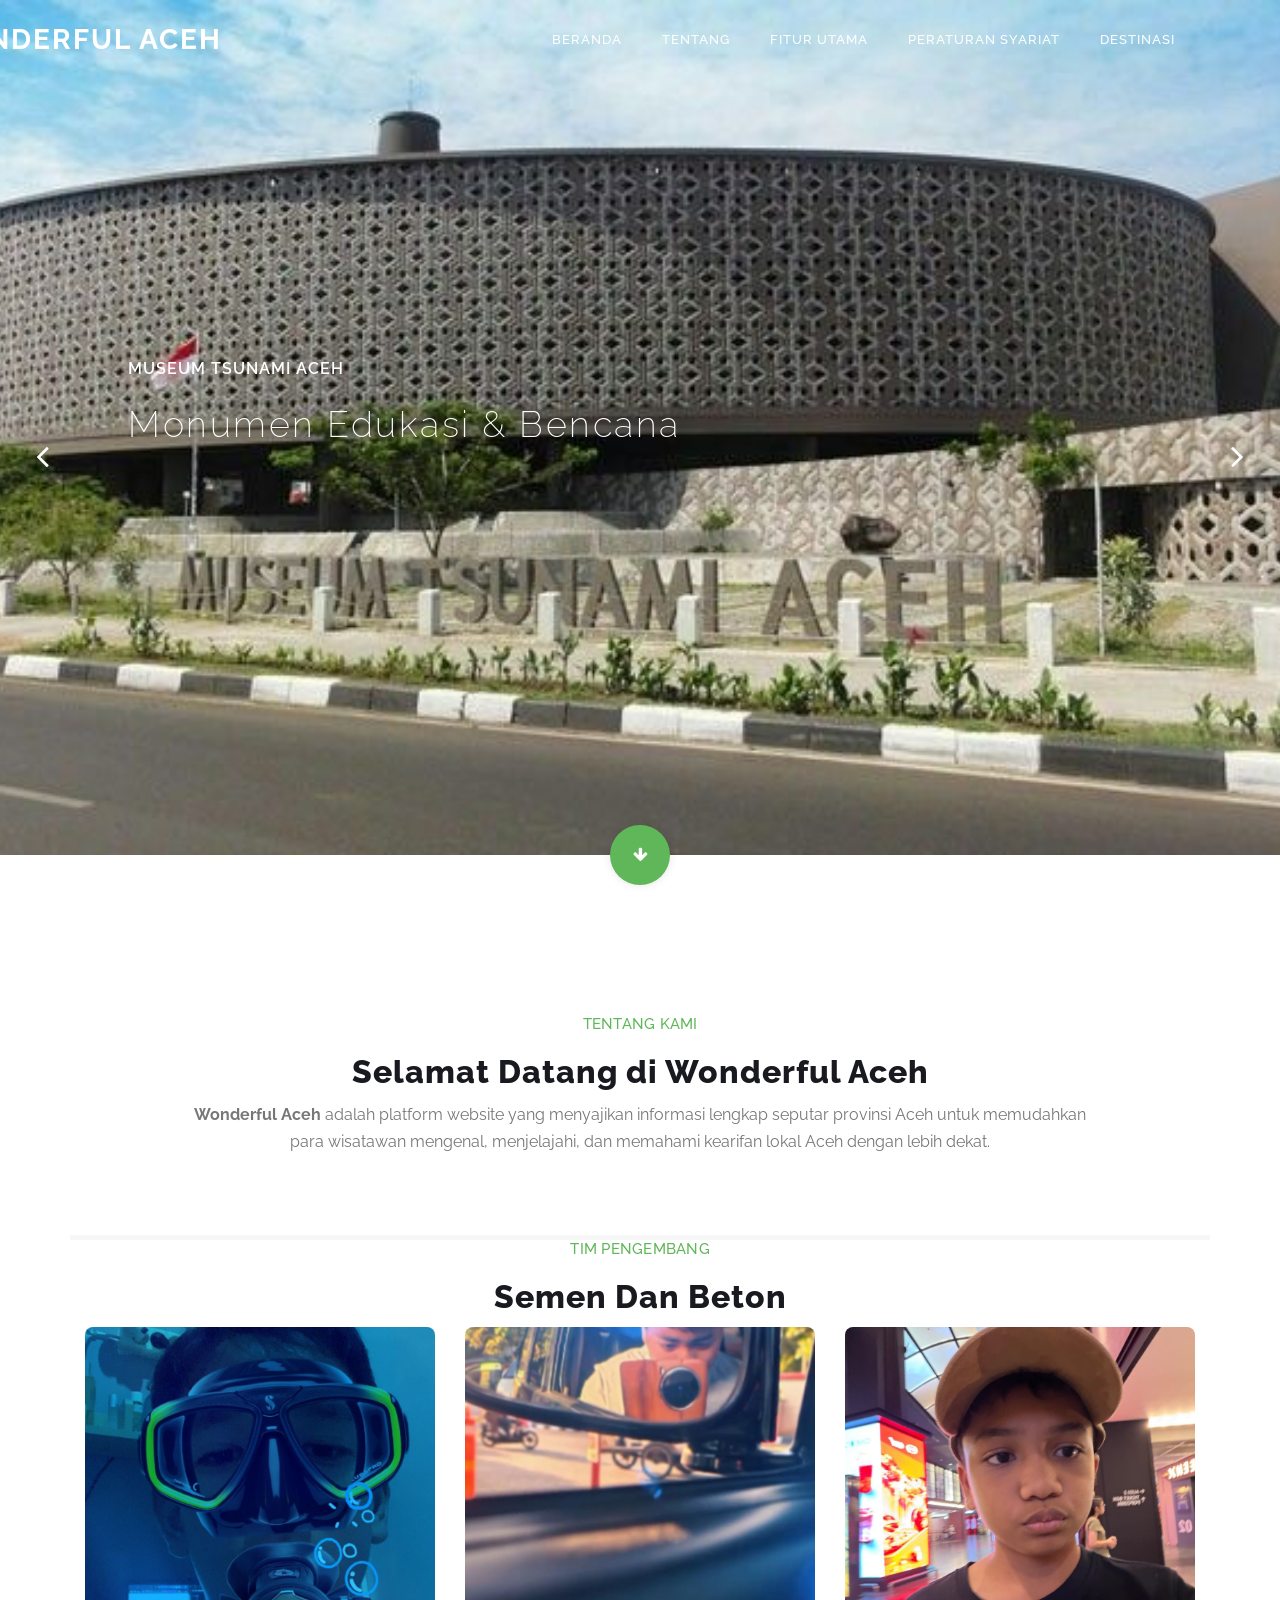
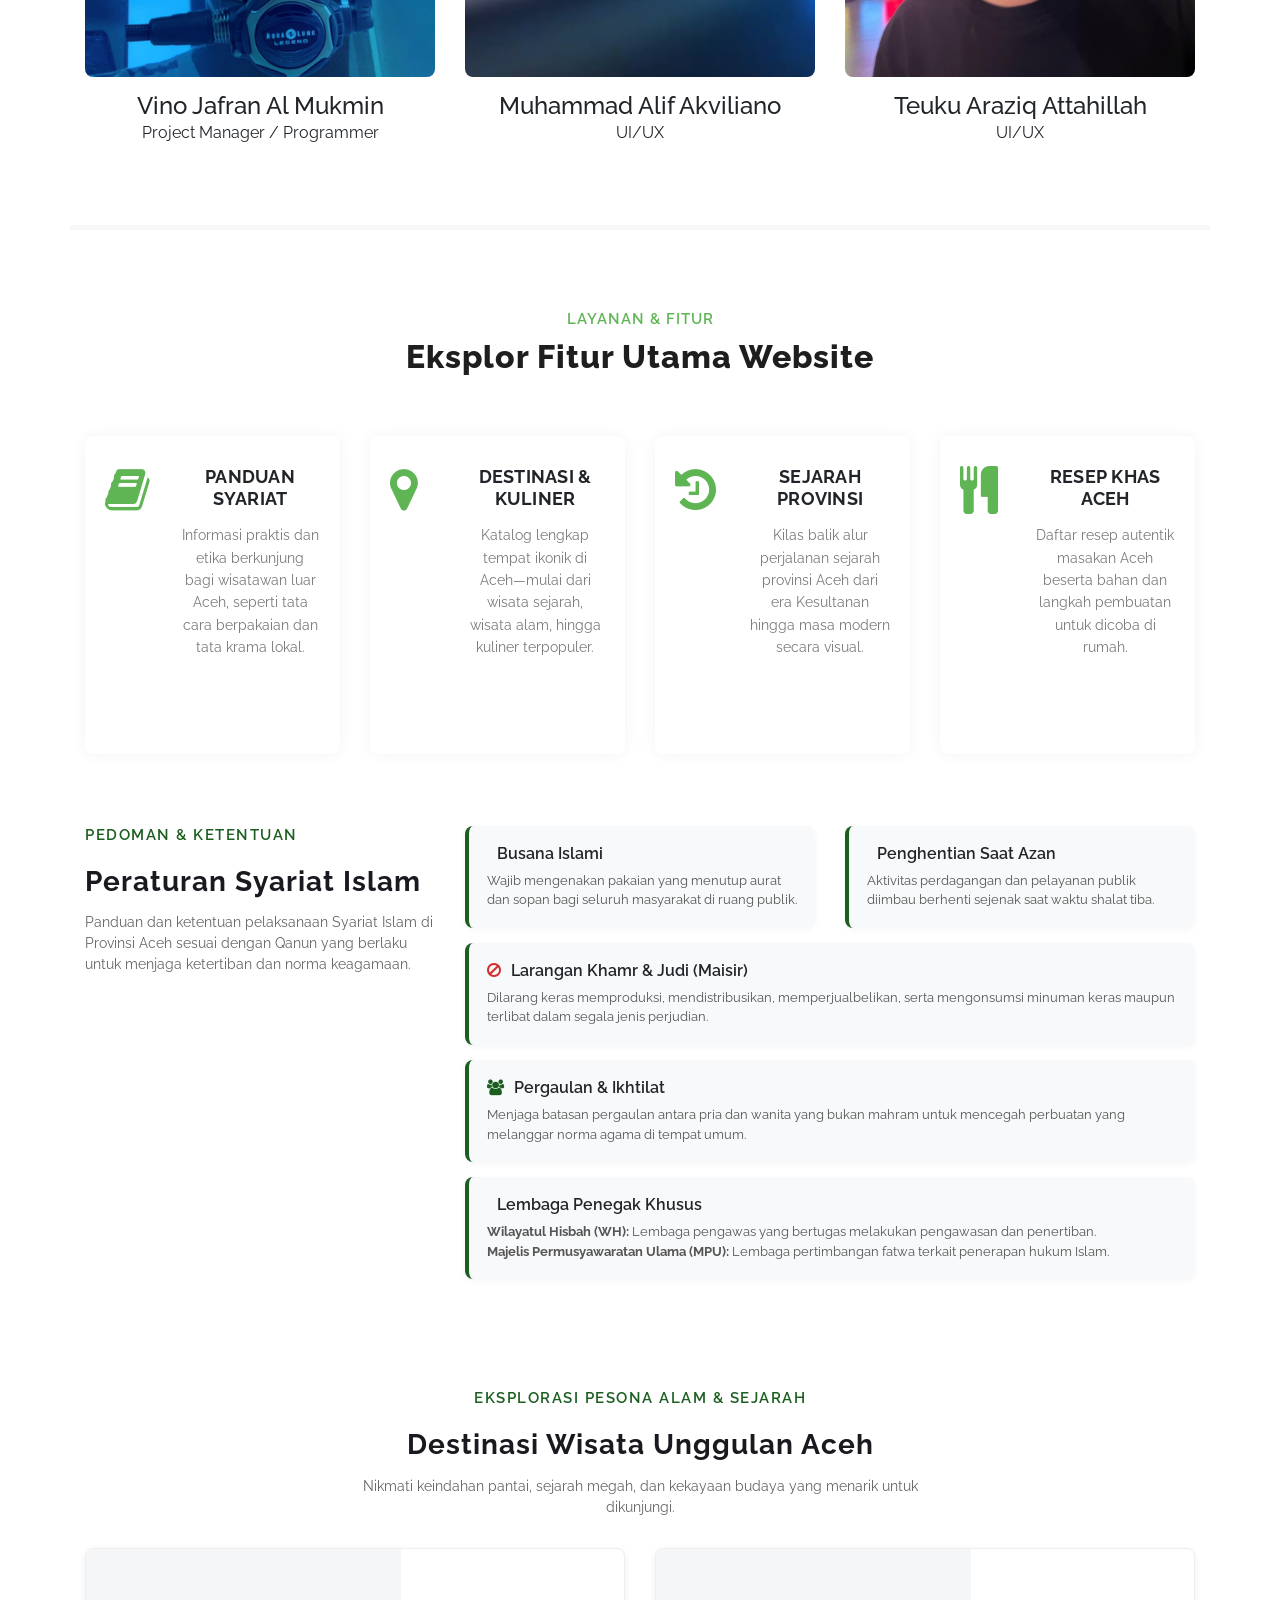
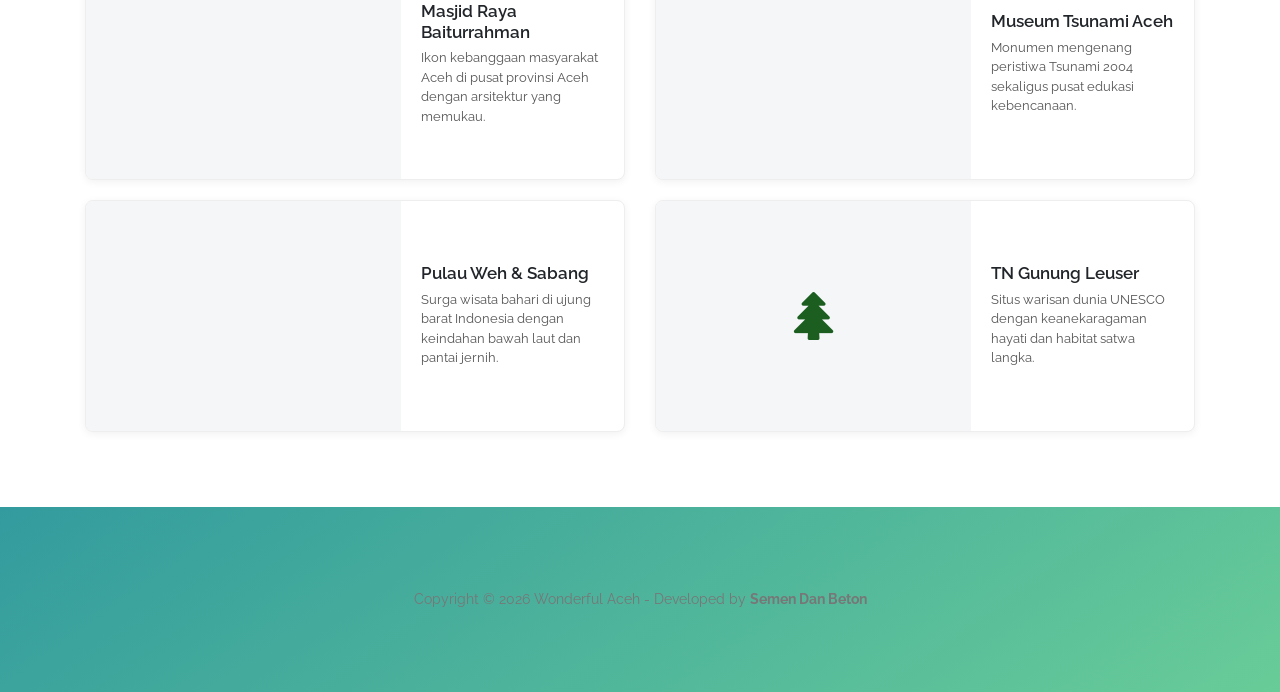
==== commit cec24908: "update-tipis-tipis" ====
--- a/index.html
+++ b/index.html
@@ -4,7 +4,7 @@
   <head>
     <meta charset="utf-8">
     <meta name="viewport" content="width=device-width, initial-scale=1, shrink-to-fit=no">
-    <meta name="description" content="Platform informasi pariwisata, sejarah, dan kearifan lokal Kota Banda Aceh.">
+    <meta name="description" content="Platform informasi pariwisata, sejarah, dan kearifan lokal provinsi Aceh.">
     <meta name="author" content="Semen Dan Beton">
     <link href="https://fonts.googleapis.com/css?family=Raleway:100,200,300,400,500,600,700,800,900&display=swap" rel="stylesheet">
 
@@ -112,7 +112,7 @@
                             <h6>Tentang Kami</h6>
                             <h2>Selamat Datang di Wonderful Aceh</h2>
                         </div>
-                        <p><strong>Wonderful Aceh</strong> adalah platform website yang menyajikan informasi lengkap seputar Kota Banda Aceh untuk memudahkan para wisatawan mengenal, menjelajahi, dan memahami kearifan lokal Aceh dengan lebih dekat.</p>
+                        <p><strong>Wonderful Aceh</strong> adalah platform website yang menyajikan informasi lengkap seputar provinsi Aceh untuk memudahkan para wisatawan mengenal, menjelajahi, dan memahami kearifan lokal Aceh dengan lebih dekat.</p>
                     </div>
                 </div>
             </div>
@@ -209,7 +209,7 @@
                     </div>
                     <div class="features-content">
                         <h4 style="font-size: 18px; font-weight: 700; margin-bottom: 15px;">DESTINASI & KULINER</h4>
-                        <p style="font-size: 14px; color: #7a7a7a; line-height: 1.6;">Katalog lengkap tempat ikonik di Banda Aceh—mulai dari wisata sejarah, wisata alam, hingga kuliner terpopuler.</p>
+                        <p style="font-size: 14px; color: #7a7a7a; line-height: 1.6;">Katalog lengkap tempat ikonik di Aceh—mulai dari wisata sejarah, wisata alam, hingga kuliner terpopuler.</p>
                     </div>
                 </div>
             </div>
@@ -221,8 +221,8 @@
                         <i class="fa fa-history fa-3x" style="color: #5fb454;"></i>
                     </div>
                     <div class="features-content">
-                        <h4 style="font-size: 18px; font-weight: 700; margin-bottom: 15px;">SEJARAH KOTA</h4>
-                        <p style="font-size: 14px; color: #7a7a7a; line-height: 1.6;">Kilas balik alur perjalanan sejarah Kota Banda Aceh dari era Kesultanan hingga masa modern secara visual.</p>
+                        <h4 style="font-size: 18px; font-weight: 700; margin-bottom: 15px;">SEJARAH provinsi</h4>
+                        <p style="font-size: 14px; color: #7a7a7a; line-height: 1.6;">Kilas balik alur perjalanan sejarah provinsi Aceh dari era Kesultanan hingga masa modern secara visual.</p>
                     </div>
                 </div>
             </div>
@@ -382,7 +382,7 @@
                     <div style="padding: 15px 20px;">
                         <h4 style="font-size: 17px; font-weight: 600; margin-bottom: 6px;">Masjid Raya Baiturrahman</h4>
                         <p style="color: #555; font-size: 13px; margin: 0; line-height: 1.5;">
-                            Ikon kebanggaan masyarakat Aceh di pusat kota Banda Aceh dengan arsitektur yang memukau.
+                            Ikon kebanggaan masyarakat Aceh di pusat provinsi Aceh dengan arsitektur yang memukau.
                         </p>
                     </div>
                 </div>
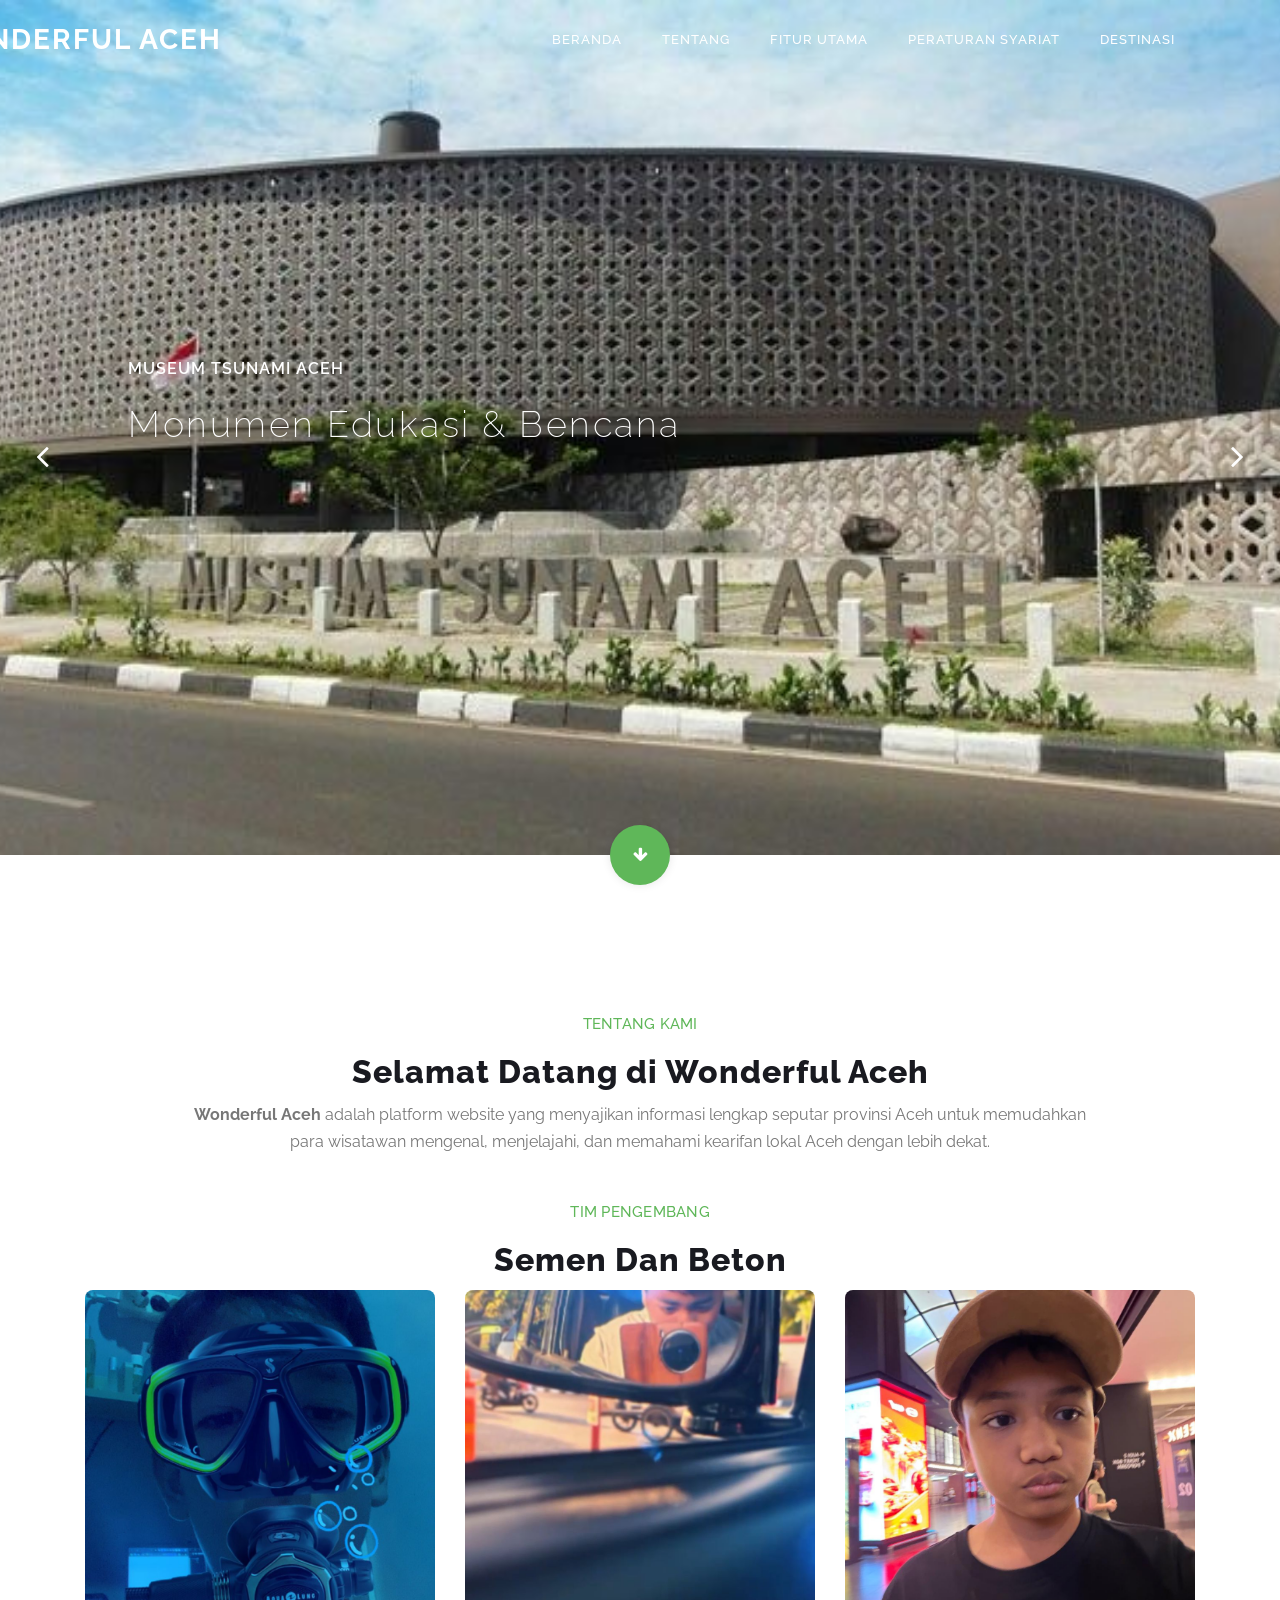
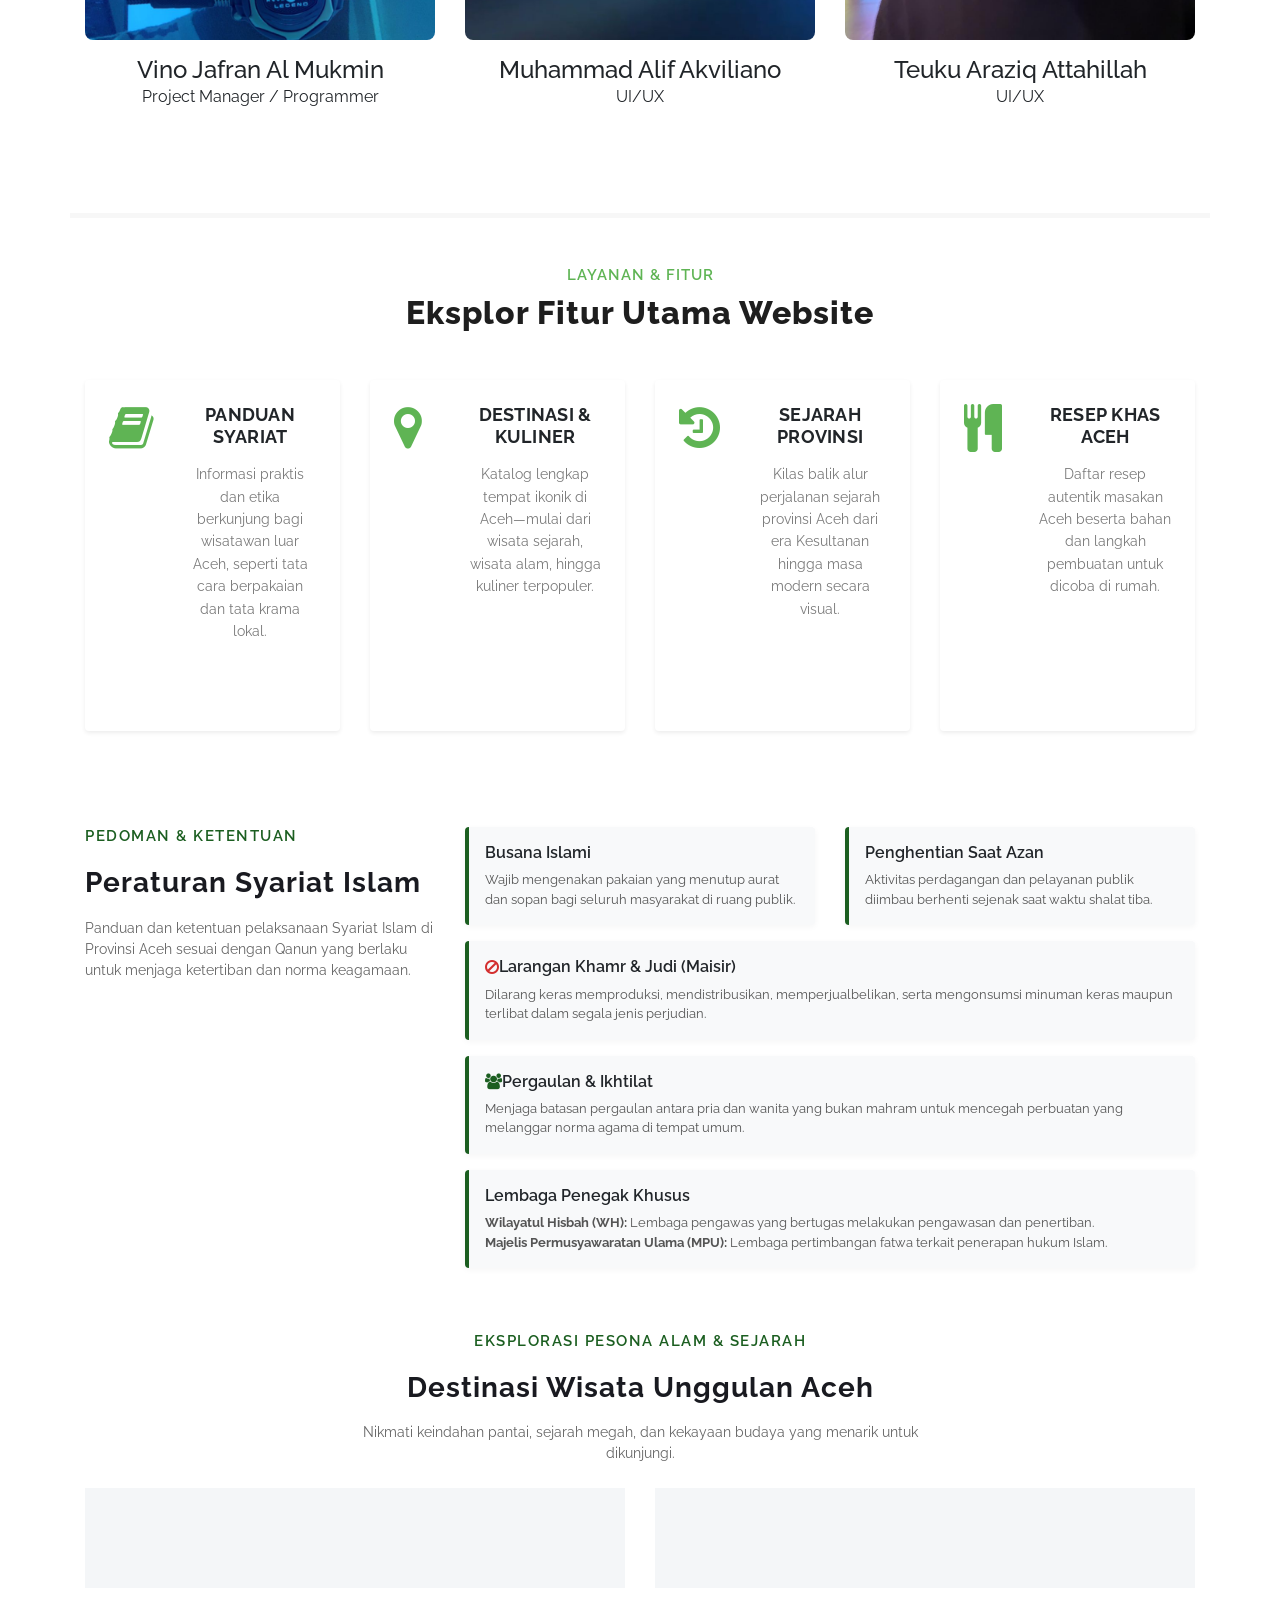
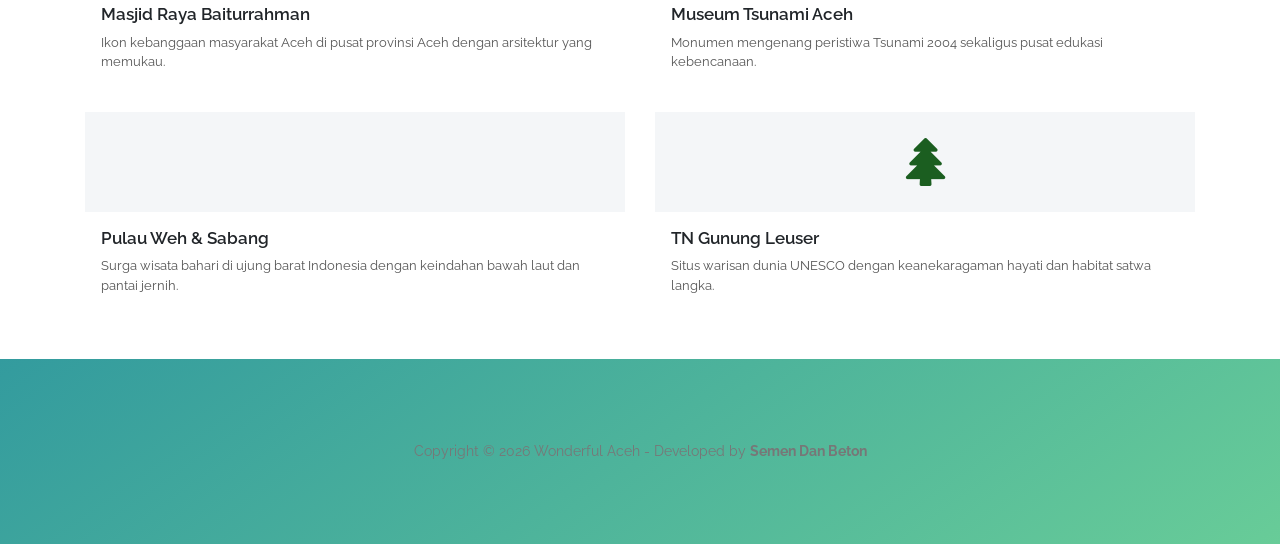
==== commit 1749afd0: "update-responsive" ====
--- a/index.html
+++ b/index.html
@@ -16,6 +16,7 @@
     <link rel="stylesheet" href="assets/css/style.css">
     <link rel="stylesheet" href="assets/css/owl-carousel.css">
     <link rel="stylesheet" href="assets/css/lightbox.css">
+    <link rel="stylesheet" href="assets/css/responsive-css.css"
   </head>
     
   <body>
@@ -47,11 +48,8 @@
                             <li class="scroll-to-section"><a href="#top" class="active">Beranda</a></li>
                             <li class="scroll-to-section"><a href="#about">Tentang</a></li>
                             <li class="scroll-to-section"><a href="#features">Fitur Utama</a></li>
-                            <li class="scroll-to-section">
-                                <a href="#peraturan-syariat">Peraturan Syariat</a>
-                            </li>
+                            <li class="scroll-to-section"><a href="#peraturan-syariat">Peraturan Syariat</a></li>
                             <li class="scroll-to-section"><a href="#destinasi">Destinasi</a></li>
-                           
                         </ul>        
                         <a class='menu-trigger'>
                             <span>Menu</span>
@@ -106,8 +104,8 @@
     <section class="section" id="about">
         <div class="container">
             <div class="row">
-                <div class="col-lg-10 col-md-10 col-xs-12 offset-lg-1 offset-md-1">
-                    <div class="right-text-content" style="text-align: center;">
+                <div class="col-lg-10 offset-lg-1 col-md-12">
+                    <div class="right-text-content text-center">
                         <div class="section-heading">
                             <h6>Tentang Kami</h6>
                             <h2>Selamat Datang di Wonderful Aceh</h2>
@@ -116,334 +114,305 @@
                     </div>
                 </div>
             </div>
-        </div>
-
-         <div class="container">
-        <div class="row">
-            <div class="col-lg-12">
-                <div class="section-heading text-center">
-                    <h6>Tim Pengembang</h6>
-                    <h2>Semen Dan Beton</h2>
-                </div>
-            </div>
-            
-            <!-- Member 1 -->
-            <div class="col-lg-4 col-md-4 col-sm-12">
-                <div class="team-item text-center">
-                    <div class="team-thumb">
-                        <img src="assets/images/vino1.jpg" alt="Vino Jafran Al Mukmin">
-                    </div>
-                    <div class="team-content" style="margin-top: 15px;">
-                        <h4>Vino Jafran Al Mukmin</h4>
-                        <span>Project Manager / Programmer</span>
-                    </div>
-                </div>
-            </div>
-
-            <!-- Member 2 -->
-            <div class="col-lg-4 col-md-4 col-sm-12">
-                <div class="team-item text-center">
-                    <div class="team-thumb">
-                        <img src="assets/images/alif.jpg" alt="Muhammad Alif Akviliano">
-                    </div>
-                    <div class="team-content" style="margin-top: 15px;">
-                        <h4>Muhammad Alif Akviliano</h4>
-                        <span>UI/UX </span>
-                    </div>
-                </div>
-            </div>
-
-            <!-- Member 3 -->
-            <div class="col-lg-4 col-md-4 col-sm-12">
-                <div class="team-item text-center">
-                    <div class="team-thumb">
-                        <img src="assets/images/araziq.jpg" alt="Teuku Araziq Attahillah">
-                    </div>
-                    <div class="team-content" style="margin-top: 15px;">
-                        <h4>Teuku Araziq Attahillah</h4>
-                        <span>UI/UX</span>
-                    </div>
-                </div>
-            </div>
-
-        </div>
-    </div>
-
+
+            <div class="row mt-5">
+                <div class="col-lg-12">
+                    <div class="section-heading text-center">
+                        <h6>Tim Pengembang</h6>
+                        <h2>Semen Dan Beton</h2>
+                    </div>
+                </div>
+                
+                <!-- Member 1 -->
+                <div class="col-lg-4 col-md-4 col-sm-12 mb-4">
+                    <div class="team-item text-center">
+                        <div class="team-thumb">
+                            <img src="assets/images/vino1.jpg" alt="Vino Jafran Al Mukmin" class="img-fluid">
+                        </div>
+                        <div class="team-content mt-3">
+                            <h4>Vino Jafran Al Mukmin</h4>
+                            <span>Project Manager / Programmer</span>
+                        </div>
+                    </div>
+                </div>
+
+                <!-- Member 2 -->
+                <div class="col-lg-4 col-md-4 col-sm-12 mb-4">
+                    <div class="team-item text-center">
+                        <div class="team-thumb">
+                            <img src="assets/images/alif.jpg" alt="Muhammad Alif Akviliano" class="img-fluid">
+                        </div>
+                        <div class="team-content mt-3">
+                            <h4>Muhammad Alif Akviliano</h4>
+                            <span>UI/UX</span>
+                        </div>
+                    </div>
+                </div>
+
+                <!-- Member 3 -->
+                <div class="col-lg-4 col-md-4 col-sm-12 mb-4">
+                    <div class="team-item text-center">
+                        <div class="team-thumb">
+                            <img src="assets/images/araziq.jpg" alt="Teuku Araziq Attahillah" class="img-fluid">
+                        </div>
+                        <div class="team-content mt-3">
+                            <h4>Teuku Araziq Attahillah</h4>
+                            <span>UI/UX</span>
+                        </div>
+                    </div>
+                </div>
+            </div>
+        </div>
     </section>
     <!-- ***** About Area Ends ***** -->
 
     <!-- ***** Features Section Start ***** -->
-   <!-- ***** Features Section Start ***** -->
-<section class="section" id="features" style="padding: 80px 0;">
-    <div class="container">
-        <!-- Judul Seksi -->
-        <div class="row">
-            <div class="col-lg-12">
-                <div class="section-heading text-center" style="margin-bottom: 60px;">
-                    <h6 style="color: #5fb454; text-transform: uppercase; font-weight: 600; letter-spacing: 1px;">LAYANAN & FITUR</h6>
-                    <h2 style="font-size: 32px; font-weight: 800; color: #1e1e1e; margin-top: 10px;">Eksplor Fitur Utama Website</h2>
-                </div>
-            </div>
-        </div>
-        
-        <!-- Kartu Fitur -->
-        <div class="row">
-            <!-- Fitur 1 -->
-            <div class="col-lg-3 col-md-6 col-sm-12" style="margin-bottom: 30px;">
-                <div class="features-item text-center" style="background: #fff; padding: 30px 20px; border-radius: 8px; box-shadow: 0px 0px 15px rgba(0,0,0,0.05); height: 100%;">
-                    <div class="features-icon" style="margin-bottom: 20px;">
-                        <i class="fa fa-book fa-3x" style="color: #5fb454;"></i>
-                    </div>
-                    <div class="features-content">
-                        <h4 style="font-size: 18px; font-weight: 700; margin-bottom: 15px;">PANDUAN SYARIAT</h4>
-                        <p style="font-size: 14px; color: #7a7a7a; line-height: 1.6;">Informasi praktis dan etika berkunjung bagi wisatawan luar Aceh, seperti tata cara berpakaian dan tata krama lokal.</p>
-                    </div>
-                </div>
-            </div>
-
-            <!-- Fitur 2 -->
-            <div class="col-lg-3 col-md-6 col-sm-12" style="margin-bottom: 30px;">
-                <div class="features-item text-center" style="background: #fff; padding: 30px 20px; border-radius: 8px; box-shadow: 0px 0px 15px rgba(0,0,0,0.05); height: 100%;">
-                    <div class="features-icon" style="margin-bottom: 20px;">
-                        <i class="fa fa-map-marker fa-3x" style="color: #5fb454;"></i>
-                    </div>
-                    <div class="features-content">
-                        <h4 style="font-size: 18px; font-weight: 700; margin-bottom: 15px;">DESTINASI & KULINER</h4>
-                        <p style="font-size: 14px; color: #7a7a7a; line-height: 1.6;">Katalog lengkap tempat ikonik di Aceh—mulai dari wisata sejarah, wisata alam, hingga kuliner terpopuler.</p>
-                    </div>
-                </div>
-            </div>
-
-            <!-- Fitur 3 -->
-            <div class="col-lg-3 col-md-6 col-sm-12" style="margin-bottom: 30px;">
-                <div class="features-item text-center" style="background: #fff; padding: 30px 20px; border-radius: 8px; box-shadow: 0px 0px 15px rgba(0,0,0,0.05); height: 100%;">
-                    <div class="features-icon" style="margin-bottom: 20px;">
-                        <i class="fa fa-history fa-3x" style="color: #5fb454;"></i>
-                    </div>
-                    <div class="features-content">
-                        <h4 style="font-size: 18px; font-weight: 700; margin-bottom: 15px;">SEJARAH provinsi</h4>
-                        <p style="font-size: 14px; color: #7a7a7a; line-height: 1.6;">Kilas balik alur perjalanan sejarah provinsi Aceh dari era Kesultanan hingga masa modern secara visual.</p>
-                    </div>
-                </div>
-            </div>
-
-            <!-- Fitur 4 -->
-            <div class="col-lg-3 col-md-6 col-sm-12" style="margin-bottom: 30px;">
-                <div class="features-item text-center" style="background: #fff; padding: 30px 20px; border-radius: 8px; box-shadow: 0px 0px 15px rgba(0,0,0,0.05); height: 100%;">
-                    <div class="features-icon" style="margin-bottom: 20px;">
-                        <i class="fa fa-cutlery fa-3x" style="color: #5fb454;"></i>
-                    </div>
-                    <div class="features-content">
-                        <h4 style="font-size: 18px; font-weight: 700; margin-bottom: 15px;">RESEP KHAS ACEH</h4>
-                        <p style="font-size: 14px; color: #7a7a7a; line-height: 1.6;">Daftar resep autentik masakan Aceh beserta bahan dan langkah pembuatan untuk dicoba di rumah.</p>
-                    </div>
-                </div>
-            </div>
-
-        </div>
-    </div>
-</section>
-<!-- ***** Features Section End ***** -->      
+    <section class="section py-5" id="features">
+        <div class="container">
+            <div class="row">
+                <div class="col-lg-12">
+                    <div class="section-heading text-center mb-5">
+                        <h6 style="color: #5fb454; text-transform: uppercase; font-weight: 600; letter-spacing: 1px;">LAYANAN & FITUR</h6>
+                        <h2 style="font-size: 32px; font-weight: 800; color: #1e1e1e; margin-top: 10px;">Eksplor Fitur Utama Website</h2>
+                    </div>
+                </div>
+            </div>
+            
+            <div class="row">
+                <!-- Fitur 1 -->
+                <div class="col-lg-3 col-md-6 col-sm-12 mb-4">
+                    <div class="features-item text-center p-4 bg-white rounded shadow-sm h-100">
+                        <div class="features-icon mb-3">
+                            <i class="fa fa-book fa-3x" style="color: #5fb454;"></i>
+                        </div>
+                        <div class="features-content">
+                            <h4 style="font-size: 18px; font-weight: 700;" class="mb-3">PANDUAN SYARIAT</h4>
+                            <p style="font-size: 14px; color: #7a7a7a; line-height: 1.6;">Informasi praktis dan etika berkunjung bagi wisatawan luar Aceh, seperti tata cara berpakaian dan tata krama lokal.</p>
+                        </div>
+                    </div>
+                </div>
+
+                <!-- Fitur 2 -->
+                <div class="col-lg-3 col-md-6 col-sm-12 mb-4">
+                    <div class="features-item text-center p-4 bg-white rounded shadow-sm h-100">
+                        <div class="features-icon mb-3">
+                            <i class="fa fa-map-marker fa-3x" style="color: #5fb454;"></i>
+                        </div>
+                        <div class="features-content">
+                            <h4 style="font-size: 18px; font-weight: 700;" class="mb-3">DESTINASI & KULINER</h4>
+                            <p style="font-size: 14px; color: #7a7a7a; line-height: 1.6;">Katalog lengkap tempat ikonik di Aceh—mulai dari wisata sejarah, wisata alam, hingga kuliner terpopuler.</p>
+                        </div>
+                    </div>
+                </div>
+
+                <!-- Fitur 3 -->
+                <div class="col-lg-3 col-md-6 col-sm-12 mb-4">
+                    <div class="features-item text-center p-4 bg-white rounded shadow-sm h-100">
+                        <div class="features-icon mb-3">
+                            <i class="fa fa-history fa-3x" style="color: #5fb454;"></i>
+                        </div>
+                        <div class="features-content">
+                            <h4 style="font-size: 18px; font-weight: 700;" class="mb-3">SEJARAH PROVINSI</h4>
+                            <p style="font-size: 14px; color: #7a7a7a; line-height: 1.6;">Kilas balik alur perjalanan sejarah provinsi Aceh dari era Kesultanan hingga masa modern secara visual.</p>
+                        </div>
+                    </div>
+                </div>
+
+                <!-- Fitur 4 -->
+                <div class="col-lg-3 col-md-6 col-sm-12 mb-4">
+                    <div class="features-item text-center p-4 bg-white rounded shadow-sm h-100">
+                        <div class="features-icon mb-3">
+                            <i class="fa fa-cutlery fa-3x" style="color: #5fb454;"></i>
+                        </div>
+                        <div class="features-content">
+                            <h4 style="font-size: 18px; font-weight: 700;" class="mb-3">RESEP KHAS ACEH</h4>
+                            <p style="font-size: 14px; color: #7a7a7a; line-height: 1.6;">Daftar resep autentik masakan Aceh beserta bahan dan langkah pembuatan untuk dicoba di rumah.</p>
+                        </div>
+                    </div>
+                </div>
+            </div>
+        </div>
+    </section>
     <!-- ***** Features Section End ***** -->
 
-    <!-- ***** Team Section Starts ***** -->
-   <!-- ***** Team Section Starts ***** -->
-<section class="section" id="team">
-   
-</section>
-<!-- ***** Team Section Ends ***** -->
-    <!-- ***** Team Section Ends ***** -->
-    
-   
     <!-- ***** Peraturan Syariat Area Starts ***** -->
-<section class="section" id="peraturan-syariat" style="padding: 40px 0; margin-top: -78px; margin-bottom: 15px;">
-    <div class="container">
-        <div class="row">
-            <!-- Sisi Kiri: Judul dan Penjelasan -->
-            <div class="col-lg-4 col-md-4 col-xs-12">
-                <div class="left-text-content" style="margin-bottom: 20px;">
+    <section class="section py-4" id="peraturan-syariat">
+        <div class="container">
+            <div class="row">
+                <!-- Sisi Kiri: Judul dan Penjelasan -->
+                <div class="col-lg-4 col-md-12 mb-4">
+                    <div class="left-text-content">
+                        <div class="section-heading">
+                            <h6 style="text-transform: uppercase; letter-spacing: 1.5px; font-weight: 600; color: #1b5e20;" class="mb-2">
+                                Pedoman & Ketentuan
+                            </h6>
+                            <h2 style="font-size: 28px; font-weight: 700; line-height: 1.3;" class="mb-3">
+                                Peraturan Syariat Islam
+                            </h2>
+                            <p style="color: #666; line-height: 1.5; font-size: 14px;">
+                                Panduan dan ketentuan pelaksanaan Syariat Islam di Provinsi Aceh sesuai dengan Qanun yang berlaku untuk menjaga ketertiban dan norma keagamaan.
+                            </p>
+                        </div>
+                    </div>
+                </div>
+
+                <!-- Sisi Kanan: Kartu Informasi Peraturan -->
+                <div class="col-lg-8 col-md-12">
+                    <div class="syariat-rules-content">
+                        <div class="row">
+                            <!-- Poin 1 -->
+                            <div class="col-md-6 col-sm-12 mb-3">
+                                <div class="rule-box p-3 bg-light rounded h-100" style="border-left: 4px solid #1b5e20; box-shadow: 0 2px 6px rgba(0,0,0,0.04);">
+                                    <h4 style="font-size: 16px; font-weight: 600;" class="mb-2 d-flex align-items-center gap-2">
+                                        <i class="fa fa-user-shield" style="color: #1b5e20;"></i> Busana Islami
+                                    </h4>
+                                    <p style="color: #555; font-size: 13px; margin: 0; line-height: 1.5;">
+                                        Wajib mengenakan pakaian yang menutup aurat dan sopan bagi seluruh masyarakat di ruang publik.
+                                    </p>
+                                </div>
+                            </div>
+
+                            <!-- Poin 2 -->
+                            <div class="col-md-6 col-sm-12 mb-3">
+                                <div class="rule-box p-3 bg-light rounded h-100" style="border-left: 4px solid #1b5e20; box-shadow: 0 2px 6px rgba(0,0,0,0.04);">
+                                    <h4 style="font-size: 16px; font-weight: 600;" class="mb-2 d-flex align-items-center gap-2">
+                                        <i class="fa fa-clock" style="color: #1b5e20;"></i> Penghentian Saat Azan
+                                    </h4>
+                                    <p style="color: #555; font-size: 13px; margin: 0; line-height: 1.5;">
+                                        Aktivitas perdagangan dan pelayanan publik diimbau berhenti sejenak saat waktu shalat tiba.
+                                    </p>
+                                </div>
+                            </div>
+
+                            <!-- Poin 3 -->
+                            <div class="col-12 mb-3">
+                                <div class="rule-box p-3 bg-light rounded" style="border-left: 4px solid #1b5e20; box-shadow: 0 2px 6px rgba(0,0,0,0.04);">
+                                    <h4 style="font-size: 16px; font-weight: 600;" class="mb-2 d-flex align-items-center gap-2">
+                                        <i class="fa fa-ban" style="color: #d32f2f;"></i> Larangan Khamr & Judi (Maisir)
+                                    </h4>
+                                    <p style="color: #555; font-size: 13px; margin: 0; line-height: 1.5;">
+                                        Dilarang keras memproduksi, mendistribusikan, memperjualbelikan, serta mengonsumsi minuman keras maupun terlibat dalam segala jenis perjudian.
+                                    </p>
+                                </div>
+                            </div>
+
+                            <!-- Poin 4 -->
+                            <div class="col-12 mb-3">
+                                <div class="rule-box p-3 bg-light rounded" style="border-left: 4px solid #1b5e20; box-shadow: 0 2px 6px rgba(0,0,0,0.04);">
+                                    <h4 style="font-size: 16px; font-weight: 600;" class="mb-2 d-flex align-items-center gap-2">
+                                        <i class="fa fa-users" style="color: #1b5e20;"></i> Pergaulan & Ikhtilat
+                                    </h4>
+                                    <p style="color: #555; font-size: 13px; margin: 0; line-height: 1.5;">
+                                        Menjaga batasan pergaulan antara pria dan wanita yang bukan mahram untuk mencegah perbuatan yang melanggar norma agama di tempat umum.
+                                    </p>
+                                </div>
+                            </div>
+
+                            <!-- Poin 5 -->
+                            <div class="col-12 mb-3">
+                                <div class="rule-box p-3 bg-light rounded" style="border-left: 4px solid #1b5e20; box-shadow: 0 2px 6px rgba(0,0,0,0.04);">
+                                    <h4 style="font-size: 16px; font-weight: 600;" class="mb-2 d-flex align-items-center gap-2">
+                                        <i class="fa fa-building-columns" style="color: #1b5e20;"></i> Lembaga Penegak Khusus
+                                    </h4>
+                                    <p style="color: #555; font-size: 13px; margin: 0; line-height: 1.5;">
+                                        <b>Wilayatul Hisbah (WH):</b> Lembaga pengawas yang bertugas melakukan pengawasan dan penertiban.<br>
+                                        <b>Majelis Permusyawaratan Ulama (MPU):</b> Lembaga pertimbangan fatwa terkait penerapan hukum Islam.
+                                    </p>
+                                </div>
+                            </div>
+
+                        </div>
+                    </div>
+                </div>
+            </div>
+        </div>
+    </section>
+    <!-- ***** Peraturan Syariat Area Ends ***** -->
+
+    <!-- Destinasi Wisata Dan Kuliner Start -->
+    <section class="section py-4" id="destinasi">
+        <div class="container">
+            <div class="row">
+                <!-- Judul Section -->
+                <div class="col-12 text-center mb-4">
                     <div class="section-heading">
-                        <h6 style="text-transform: uppercase; letter-spacing: 1.5px; font-weight: 600; color: #1b5e20; margin-bottom: 8px;">
-                            Pedoman & Ketentuan
+                        <h6 style="text-transform: uppercase; letter-spacing: 1.5px; font-weight: 600; color: #1b5e20;" class="mb-2">
+                            Eksplorasi Pesona Alam & Sejarah
                         </h6>
-                        <h2 style="font-size: 28px; font-weight: 700; margin-bottom: 12px; line-height: 1.3;">
-                            Peraturan Syariat Islam
+                        <h2 style="font-size: 28px; font-weight: 700; line-height: 1.3;" class="mb-3">
+                            Destinasi Wisata Unggulan Aceh
                         </h2>
-                        <p style="color: #666; line-height: 1.5; font-size: 14px;">
-                            Panduan dan ketentuan pelaksanaan Syariat Islam di Provinsi Aceh sesuai dengan Qanun yang berlaku untuk menjaga ketertiban dan norma keagamaan.
+                        <p style="color: #666; line-height: 1.5; font-size: 14px; max-width: 600px; margin: 0 auto;">
+                            Nikmati keindahan pantai, sejarah megah, dan kekayaan budaya yang menarik untuk dikunjungi.
                         </p>
                     </div>
                 </div>
-            </div>
-
-            <!-- Sisi Kanan: Kartu Informasi Peraturan -->
-            <div class="col-lg-8 col-md-8 col-xs-12">
-                <div class="syariat-rules-content">
-                    <div class="row">
-                        <!-- Poin 1 -->
-                        <div class="col-md-6 col-sm-12" style="margin-bottom: 15px;">
-                            <div class="rule-box" style="background: #f8f9fa; border-radius: 8px; padding: 18px; height: 100%; border-left: 4px solid #1b5e20; box-shadow: 0 2px 6px rgba(0,0,0,0.04);">
-                                <h4 style="font-size: 16px; font-weight: 600; margin-bottom: 8px; display: flex; align-items: center; gap: 10px;">
-                                    <i class="fa fa-user-shield" style="color: #1b5e20;"></i> Busana Islami
-                                </h4>
-                                <p style="color: #555; font-size: 13px; margin: 0; line-height: 1.5;">
-                                    Wajib mengenakan pakaian yang menutup aurat dan sopan bagi seluruh masyarakat di ruang publik.
-                                </p>
-                            </div>
-                        </div>
-
-                        <!-- Poin 2 -->
-                        <div class="col-md-6 col-sm-12" style="margin-bottom: 15px;">
-                            <div class="rule-box" style="background: #f8f9fa; border-radius: 8px; padding: 18px; height: 100%; border-left: 4px solid #1b5e20; box-shadow: 0 2px 6px rgba(0,0,0,0.04);">
-                                <h4 style="font-size: 16px; font-weight: 600; margin-bottom: 8px; display: flex; align-items: center; gap: 10px;">
-                                    <i class="fa fa-clock" style="color: #1b5e20;"></i> Penghentian Saat Azan
-                                </h4>
-                                <p style="color: #555; font-size: 13px; margin: 0; line-height: 1.5;">
-                                    Aktivitas perdagangan dan pelayanan publik diimbau berhenti sejenak saat waktu shalat tiba.
-                                </p>
-                            </div>
-                        </div>
-
-                        <!-- Poin 3 -->
-                        <div class="col-lg-12 col-md-12" style="margin-bottom: 15px;">
-                            <div class="rule-box" style="background: #f8f9fa; border-radius: 8px; padding: 18px; border-left: 4px solid #1b5e20; box-shadow: 0 2px 6px rgba(0,0,0,0.04);">
-                                <h4 style="font-size: 16px; font-weight: 600; margin-bottom: 8px; display: flex; align-items: center; gap: 10px;">
-                                    <i class="fa fa-ban" style="color: #d32f2f;"></i> Larangan Khamr & Judi (Maisir)
-                                </h4>
-                                <p style="color: #555; font-size: 13px; margin: 0; line-height: 1.5;">
-                                    Dilarang keras memproduksi, mendistribusikan, memperjualbelikan, serta mengonsumsi minuman keras maupun terlibat dalam segala jenis perjudian.
-                                </p>
-                            </div>
-                        </div>
-
-                        <!-- Poin 4 -->
-                        <div class="col-lg-12 col-md-12" style="margin-bottom: 15px;">
-                            <div class="rule-box" style="background: #f8f9fa; border-radius: 8px; padding: 18px; border-left: 4px solid #1b5e20; box-shadow: 0 2px 6px rgba(0,0,0,0.04);">
-                                <h4 style="font-size: 16px; font-weight: 600; margin-bottom: 8px; display: flex; align-items: center; gap: 10px;">
-                                    <i class="fa fa-users" style="color: #1b5e20;"></i> Pergaulan & Ikhtilat
-                                </h4>
-                                <p style="color: #555; font-size: 13px; margin: 0; line-height: 1.5;">
-                                    Menjaga batasan pergaulan antara pria dan wanita yang bukan mahram untuk mencegah perbuatan yang melanggar norma agama di tempat umum.
-                                </p>
-                            </div>
-                        </div>
-
-                        <!-- Poin 5 -->
-                        <div class="col-lg-12 col-md-12" style="margin-bottom: 15px;">
-                            <div class="rule-box" style="background: #f8f9fa; border-radius: 8px; padding: 18px; border-left: 4px solid #1b5e20; box-shadow: 0 2px 6px rgba(0,0,0,0.04);">
-                                <h4 style="font-size: 16px; font-weight: 600; margin-bottom: 8px; display: flex; align-items: center; gap: 10px;">
-                                    <i class="fa fa-building-columns" style="color: #1b5e20;"></i> Lembaga Penegak Khusus
-                                </h4>
-                                <p style="color: #555; font-size: 13px; margin: 0; line-height: 1.5;">
-                                    <b>Wilayatul Hisbah (WH):</b> Lembaga pengawas yang bertugas melakukan pengawasan dan penertiban.<br>
-                                    <b>Majelis Permusyawaratan Ulama (MPU):</b> Lembaga pertimbangan fatwa terkait penerapan hukum Islam.
-                                </p>
-                            </div>
-                        </div>
-
-                    </div>
-                </div>
-            </div>
-        </div>
-    </div>
-</section>
-<!-- ***** Peraturan Syariat Area Ends ***** -->
-    
-    
-    <!-- Destinasi Wisata Dan Kuliner Start -->
-    <section class="section" id="destinasi" style="padding: 40px 0; margin-top: 15px; margin-bottom: 15px;">
-        <div class="container">
-        <div class="row">
-            <!-- Judul Section -->
-            <div class="col-lg-12">
-                <div class="section-heading" style="text-align: center; margin-bottom: 30px;">
-                    <h6 style="text-transform: uppercase; letter-spacing: 1.5px; font-weight: 600; color: #1b5e20; margin-bottom: 8px;">
-                        Eksplorasi Pesona Alam & Sejarah
-                    </h6>
-                    <h2 style="font-size: 28px; font-weight: 700; margin-bottom: 12px; line-height: 1.3;">
-                        Destinasi Wisata Unggulan Aceh
-                    </h2>
-                    <p style="color: #666; line-height: 1.5; font-size: 14px; max-width: 600px; margin: 0 auto;">
-                        Nikmati keindahan pantai, sejarah megah, dan kekayaan budaya yang menarik untuk dikunjungi.
-                    </p>
-                </div>
-            </div>
-
-            <!-- Kartu Wisata 1: Masjid Raya -->
-            <div class="col-lg-6 col-md-12" style="margin-bottom: 20px;">
-                <div class="destination-card" style="background: #fff; border-radius: 8px; overflow: hidden; box-shadow: 0 2px 8px rgba(0,0,0,0.06); display: flex; align-items: center; border: 1px solid #eee;">
-                    <!-- Area Photoholder (Kiri - Diperbesar) -->
-                    <div style="min-width: 180px; width: 315px; height: 230px; background-color: #f4f6f8; display: flex; align-items: center; justify-content: center; flex-shrink: 0; overflow: hidden;">
-                        <!-- Tempatkan tag <img> di sini nanti -->
-                        <!-- Contoh: <img src="gambar.jpg" style="width: 100%; height: 100%; object-fit: cover;"> -->
-                        <i class="fa fa-mosque fa-3x" style="color: #1b5e20;"></i>
-                    </div>
-                    <!-- Area Teks (Kanan) -->
-                    <div style="padding: 15px 20px;">
-                        <h4 style="font-size: 17px; font-weight: 600; margin-bottom: 6px;">Masjid Raya Baiturrahman</h4>
-                        <p style="color: #555; font-size: 13px; margin: 0; line-height: 1.5;">
-                            Ikon kebanggaan masyarakat Aceh di pusat provinsi Aceh dengan arsitektur yang memukau.
-                        </p>
-                    </div>
-                </div>
-            </div>
-
-            <!-- Kartu Wisata 2: Museum Tsunami -->
-            <div class="col-lg-6 col-md-12" style="margin-bottom: 20px;">
-                <div class="destination-card" style="background: #fff; border-radius: 8px; overflow: hidden; box-shadow: 0 2px 8px rgba(0,0,0,0.06); display: flex; align-items: center; border: 1px solid #eee;">
-                    <!-- Area Photoholder (Kiri - Diperbesar) -->
-                    <div style="min-width: 180px; width: 315px; height: 230px; background-color: #f4f6f8; display: flex; align-items: center; justify-content: center; flex-shrink: 0; overflow: hidden;">
-                        <i class="fa fa-landmark fa-3x" style="color: #1b5e20;"></i>
-                    </div>
-                    <!-- Area Teks (Kanan) -->
-                    <div style="padding: 15px 20px;">
-                        <h4 style="font-size: 17px; font-weight: 600; margin-bottom: 6px;">Museum Tsunami Aceh</h4>
-                        <p style="color: #555; font-size: 13px; margin: 0; line-height: 1.5;">
-                            Monumen mengenang peristiwa Tsunami 2004 sekaligus pusat edukasi kebencanaan.
-                        </p>
-                    </div>
-                </div>
-            </div>
-
-            <!-- Kartu Wisata 3: Pulau Weh -->
-            <div class="col-lg-6 col-md-12" style="margin-bottom: 20px;">
-                <div class="destination-card" style="background: #fff; border-radius: 8px; overflow: hidden; box-shadow: 0 2px 8px rgba(0,0,0,0.06); display: flex; align-items: center; border: 1px solid #eee;">
-                    <!-- Area Photoholder (Kiri - Diperbesar) -->
-                    <div style="min-width: 180px; width: 315px; height: 230px; background-color: #f4f6f8; display: flex; align-items: center; justify-content: center; flex-shrink: 0; overflow: hidden;">
-                        <i class="fa fa-water fa-3x" style="color: #1b5e20;"></i>
-                    </div>
-                    <!-- Area Teks (Kanan) -->
-                    <div style="padding: 15px 20px;">
-                        <h4 style="font-size: 17px; font-weight: 600; margin-bottom: 6px;">Pulau Weh & Sabang</h4>
-                        <p style="color: #555; font-size: 13px; margin: 0; line-height: 1.5;">
-                            Surga wisata bahari di ujung barat Indonesia dengan keindahan bawah laut dan pantai jernih.
-                        </p>
-                    </div>
-                </div>
-            </div>
-
-            <!-- Kartu Wisata 4: Taman Nasional Gunung Leuser -->
-            <div class="col-lg-6 col-md-12" style="margin-bottom: 20px;">
-                <div class="destination-card" style="background: #fff; border-radius: 8px; overflow: hidden; box-shadow: 0 2px 8px rgba(0,0,0,0.06); display: flex; align-items: center; border: 1px solid #eee;">
-                    <!-- Area Photoholder (Kiri - Diperbesar) -->
-                    <div style="min-width: 180px; width: 315px; height: 230px; background-color: #f4f6f8; display: flex; align-items: center; justify-content: center; flex-shrink: 0; overflow: hidden;">
-                        <i class="fa fa-tree fa-3x" style="color: #1b5e20;"></i>
-                    </div>
-                    <!-- Area Teks (Kanan) -->
-                    <div style="padding: 15px 20px;">
-                        <h4 style="font-size: 17px; font-weight: 600; margin-bottom: 6px;">TN Gunung Leuser</h4>
-                        <p style="color: #555; font-size: 13px; margin: 0; line-height: 1.5;">
-                            Situs warisan dunia UNESCO dengan keanekaragaman hayati dan habitat satwa langka.
-                        </p>
-                    </div>
-                </div>
-            </div>
-
-        </div>
-    </div>
-</section>
+
+                <!-- Kartu Wisata 1: Masjid Raya -->
+                <div class="col-lg-6 col-md-12 mb-4">
+                    <div class="destination-card">
+                        <div class="card-media">
+                            <i class="fa fa-mosque fa-3x" style="color: #1b5e20;"></i>
+                        </div>
+                        <div class="p-3">
+                            <h4 style="font-size: 17px; font-weight: 600;" class="mb-2">Masjid Raya Baiturrahman</h4>
+                            <p style="color: #555; font-size: 13px; margin: 0; line-height: 1.5;">
+                                Ikon kebanggaan masyarakat Aceh di pusat provinsi Aceh dengan arsitektur yang memukau.
+                            </p>
+                        </div>
+                    </div>
+                </div>
+
+                <!-- Kartu Wisata 2: Museum Tsunami -->
+                <div class="col-lg-6 col-md-12 mb-4">
+                    <div class="destination-card">
+                        <div class="card-media">
+                            <i class="fa fa-landmark fa-3x" style="color: #1b5e20;"></i>
+                        </div>
+                        <div class="p-3">
+                            <h4 style="font-size: 17px; font-weight: 600;" class="mb-2">Museum Tsunami Aceh</h4>
+                            <p style="color: #555; font-size: 13px; margin: 0; line-height: 1.5;">
+                                Monumen mengenang peristiwa Tsunami 2004 sekaligus pusat edukasi kebencanaan.
+                            </p>
+                        </div>
+                    </div>
+                </div>
+
+                <!-- Kartu Wisata 3: Pulau Weh -->
+                <div class="col-lg-6 col-md-12 mb-4">
+                    <div class="destination-card">
+                        <div class="card-media">
+                            <i class="fa fa-water fa-3x" style="color: #1b5e20;"></i>
+                        </div>
+                        <div class="p-3">
+                            <h4 style="font-size: 17px; font-weight: 600;" class="mb-2">Pulau Weh & Sabang</h4>
+                            <p style="color: #555; font-size: 13px; margin: 0; line-height: 1.5;">
+                                Surga wisata bahari di ujung barat Indonesia dengan keindahan bawah laut dan pantai jernih.
+                            </p>
+                        </div>
+                    </div>
+                </div>
+
+                <!-- Kartu Wisata 4: Taman Nasional Gunung Leuser -->
+                <div class="col-lg-6 col-md-12 mb-4">
+                    <div class="destination-card">
+                        <div class="card-media">
+                            <i class="fa fa-tree fa-3x" style="color: #1b5e20;"></i>
+                        </div>
+                        <div class="p-3">
+                            <h4 style="font-size: 17px; font-weight: 600;" class="mb-2">TN Gunung Leuser</h4>
+                            <p style="color: #555; font-size: 13px; margin: 0; line-height: 1.5;">
+                                Situs warisan dunia UNESCO dengan keanekaragaman hayati dan habitat satwa langka.
+                            </p>
+                        </div>
+                    </div>
+                </div>
+
+            </div>
+        </div>
+    </section>
     <!-- Destinasi Wisata Dan Kuliner End-->
-    
+
     <!-- ***** Footer Start ***** -->
     <footer>
         <div class="container">
--- a/assets/css/responsive-css.css
+++ b/assets/css/responsive-css.css
@@ -0,0 +1,135 @@
+/* 1. CEGAH LAYAR DIGESER KE SAMPING */
+html, body {
+  max-width: 100% !important;
+  overflow-x: hidden !important;
+}
+
+/* 2. PLACEHOLDER DESTINASI SELALU MUNCUL */
+.destination-card .card-media,
+.destination-item .thumb,
+.destination-item .icon {
+  display: flex !important;
+  visibility: visible !important;
+  opacity: 1 !important;
+  min-width: 100px !important;
+  min-height: 100px !important;
+  background-color: #f4f6f8 !important;
+  align-items: center !important;
+  justify-content: center !important;
+}
+
+.destination-card .card-media *,
+.destination-item .icon * {
+  display: block !important;
+  visibility: visible !important;
+  opacity: 1 !important;
+}
+
+/* 3. RESPONSIF DINAMIS (< 991px) */
+@media (max-width: 991px) {
+
+  /* HEADER & LOGO */
+  header.header-area,
+  .header-area {
+    position: relative !important;
+    top: 0 !important;
+    left: 0 !important;
+    width: 100% !important;
+    height: 70px !important;
+    background-color: #ffffff !important;
+    z-index: 99999 !important;
+    box-shadow: 0 2px 5px rgba(0,0,0,0.05) !important;
+  }
+
+  header.header-area .main-nav,
+  .header-area .main-nav {
+    display: flex !important;
+    align-items: center !important;
+    justify-content: space-between !important;
+    height: 70px !important;
+    padding: 0 20px !important;
+  }
+
+  header.header-area .logo,
+  .header-area .logo {
+    position: relative !important;
+    float: none !important;
+    line-height: normal !important;
+    margin: 0 !important;
+    padding: 0 !important;
+    font-size: clamp(16px, 4.5vw, 22px) !important;
+    font-weight: 700 !important;
+    white-space: nowrap !important;
+  }
+
+  header.header-area .menu-trigger,
+  .header-area .menu-trigger {
+    position: relative !important;
+    top: auto !important;
+    right: auto !important;
+    float: none !important;
+    margin: 0 !important;
+  }
+
+  /* BANNER GAMBAR */
+  .main-banner,
+  #top,
+  .main-banner .Modern-Slider {
+    margin-top: 0 !important;
+    padding-top: 0 !important;
+    position: relative !important;
+    top: 0 !important;
+  }
+
+  .main-banner .Modern-Slider,
+  .main-banner .Modern-Slider .item,
+  .main-banner .Modern-Slider .img-fill {
+    height: 45vh !important;
+    min-height: 280px !important;
+    max-height: 480px !important;
+  }
+
+  .main-banner .Modern-Slider .img-fill img {
+    width: 100% !important;
+    height: 100% !important;
+    object-fit: cover !important;
+    object-position: center !important;
+  }
+
+  /* TEKS BANNER (UKURAN DIKECILKAN AGAR MUAT RAPI) */
+  .main-banner .text-content,
+  .Modern-Slider .text-content {
+    top: 50% !important;
+    transform: translateY(-50%) !important;
+    left: 0 !important;
+    right: 0 !important;
+    width: 100% !important;
+    padding: 0 45px !important; /* Ruang ekstra dari panah navigasi */
+    box-sizing: border-box !important;
+    text-align: left !important;
+  }
+
+  /* Judul Utama Dikecilkan Pas untuk HP */
+  .main-banner .text-content h3,
+  .Modern-Slider .text-content h3,
+  .main-banner .text-content h2,
+  .Modern-Slider .text-content h2 {
+    font-size: clamp(15px, 4vw, 20px) !important; /* Dikecilkan dari sebelumnya */
+    line-height: 1.3 !important;
+    word-break: break-word !important;
+  }
+
+  /* Subtitle Dikecilkan */
+  .main-banner .text-content h5,
+  .Modern-Slider .text-content h5,
+  .main-banner .text-content span,
+  .Modern-Slider .text-content span {
+    font-size: 11px !important;
+    letter-spacing: 1px !important;
+  }
+
+  /* SEMBUNYIKAN PANAH HIZAU MELAYANG */
+  .scroll-down {
+    display: none !important;
+  }
+}
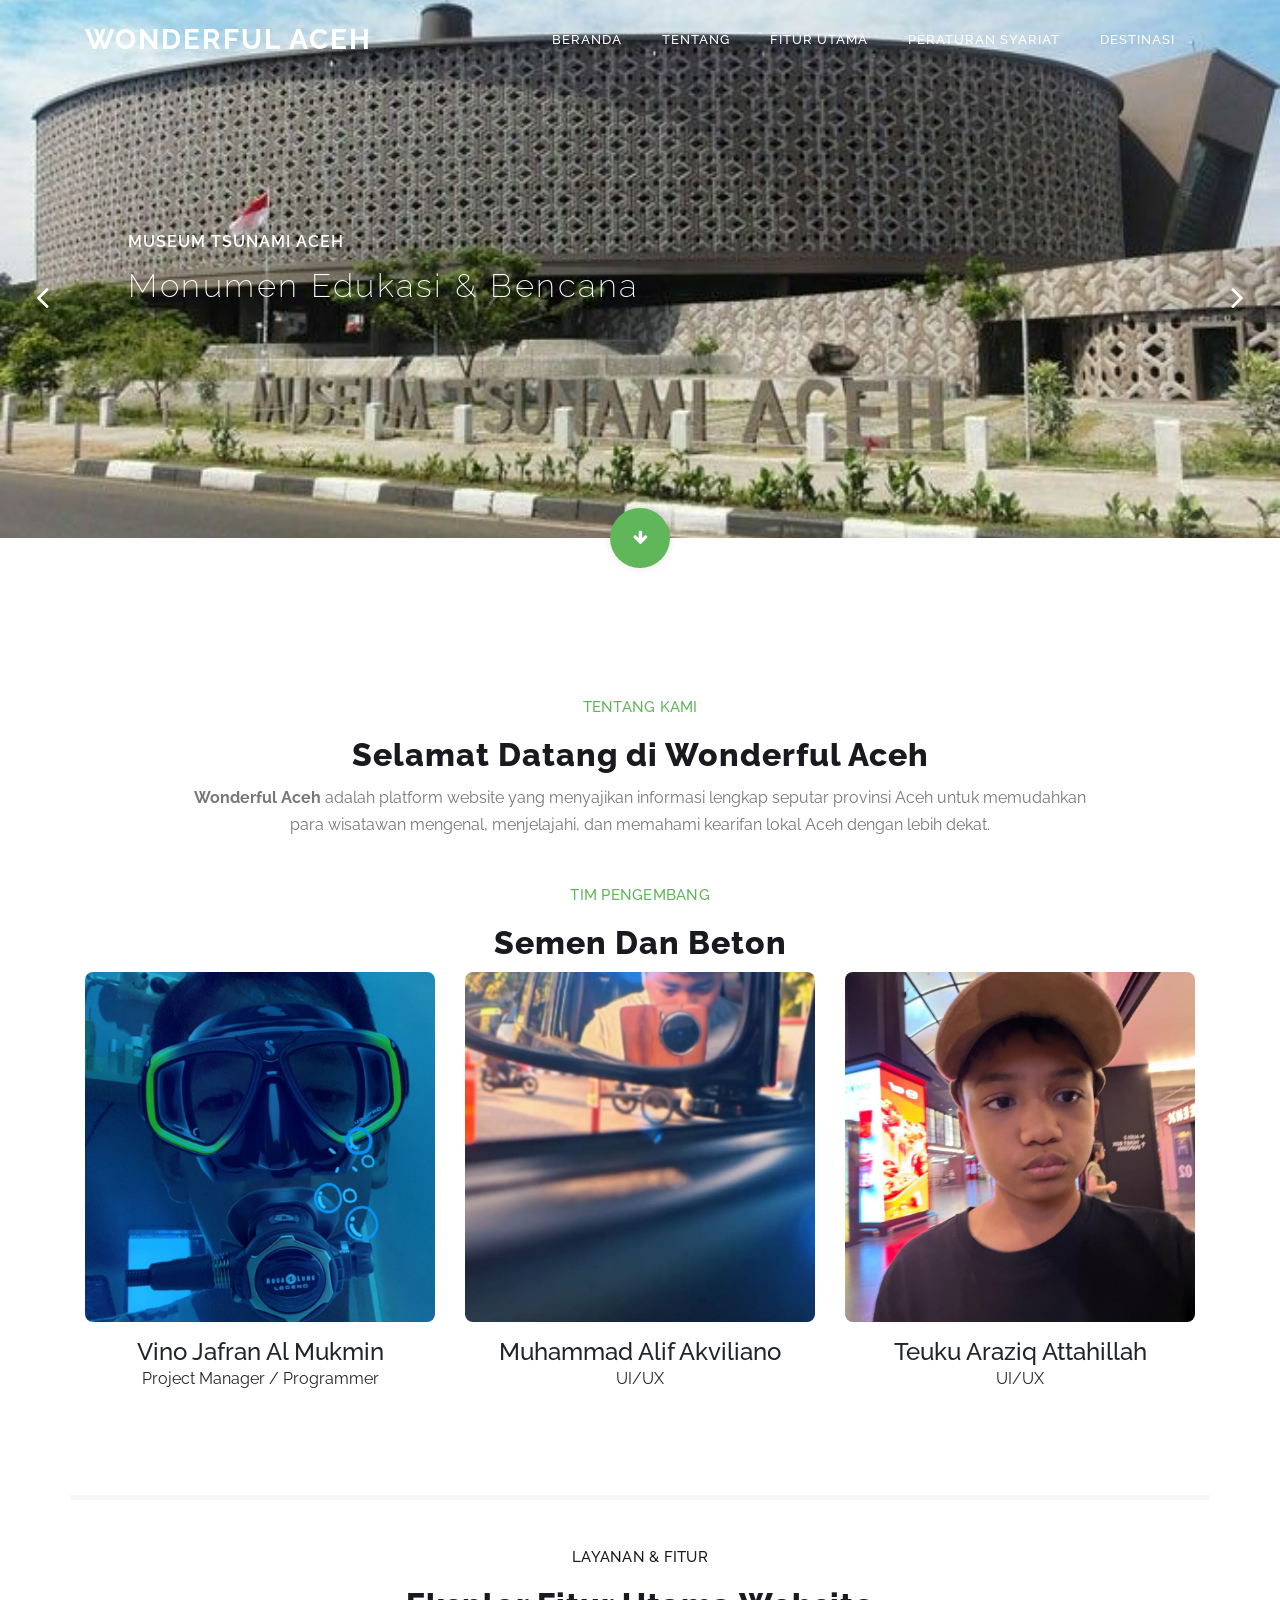
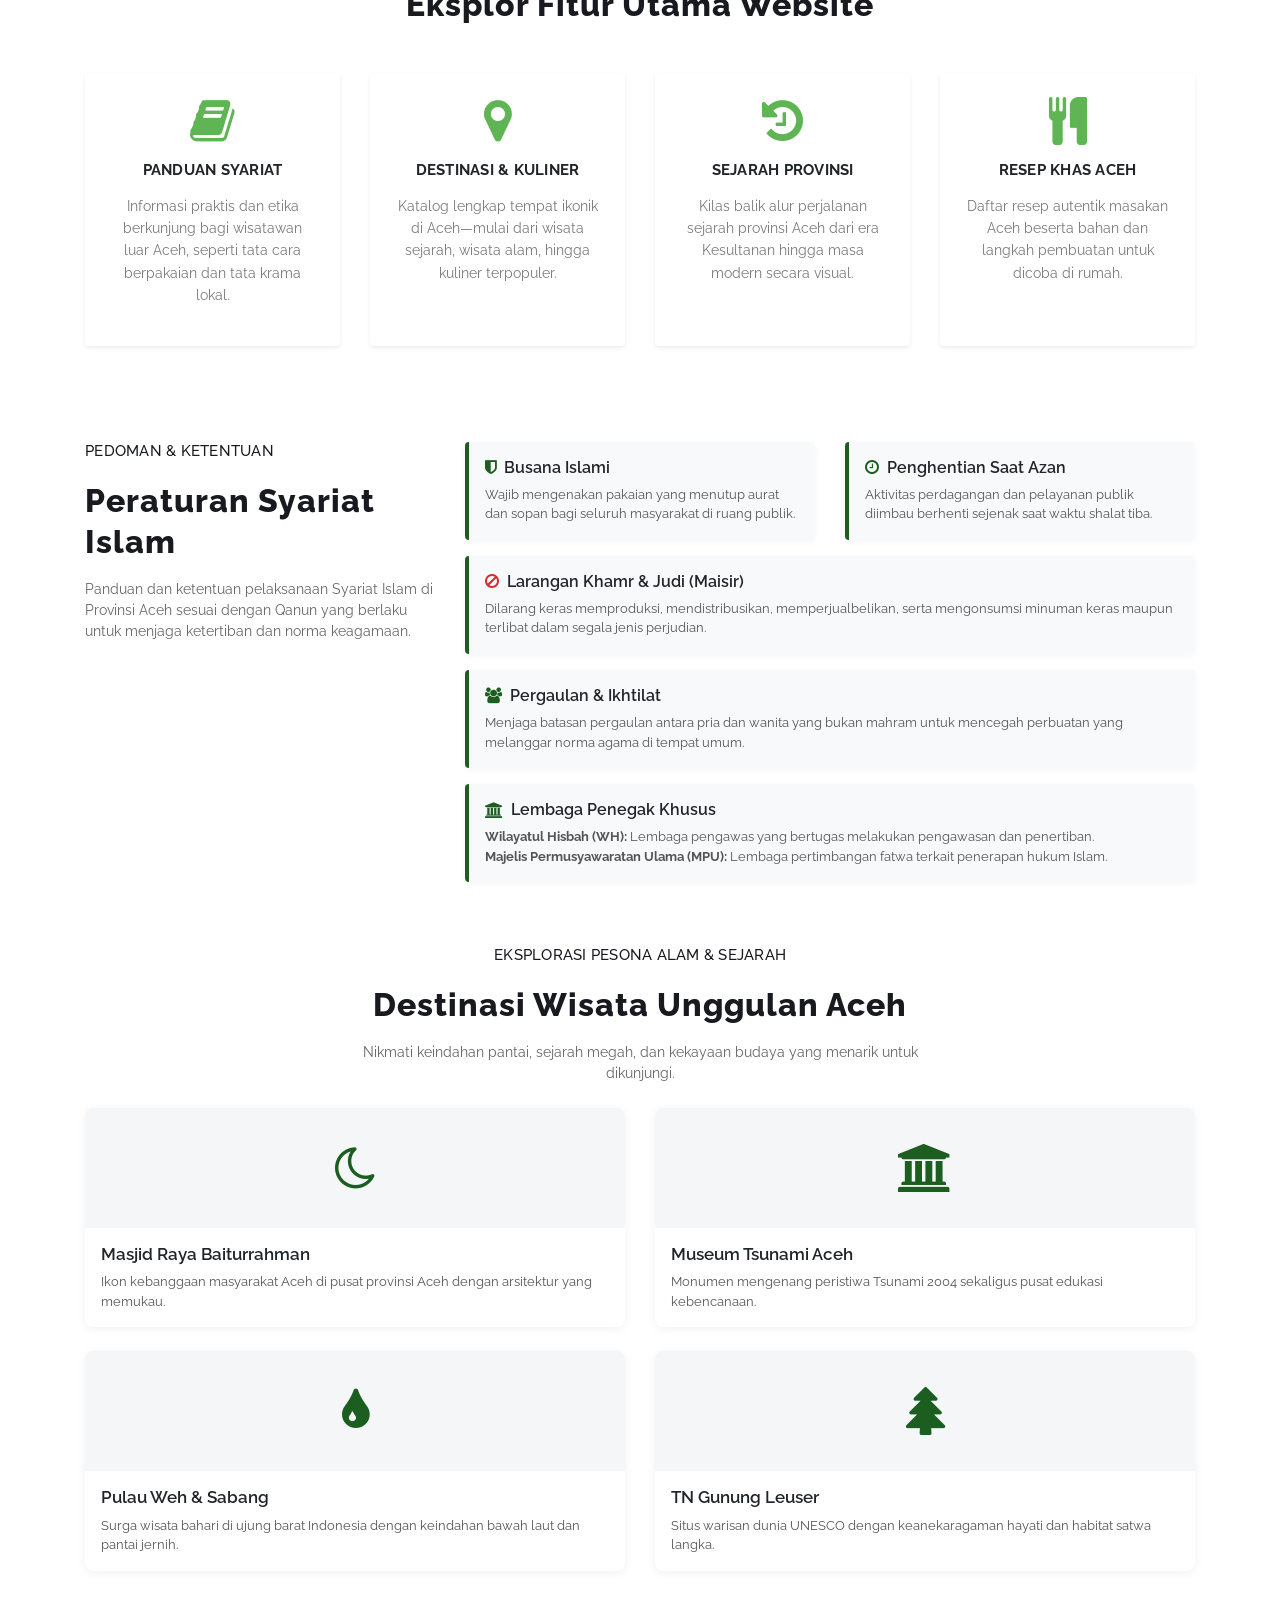
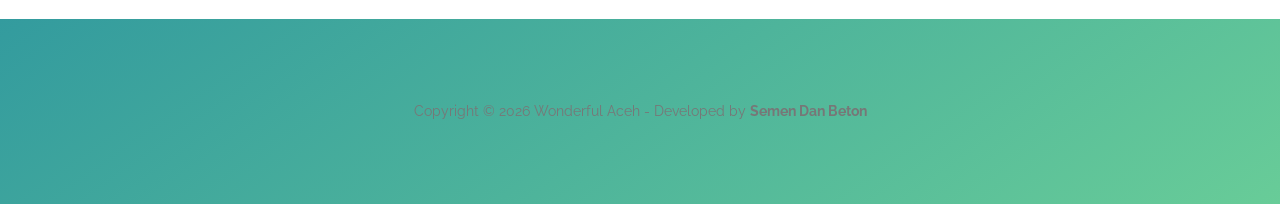
==== commit 8102f6c7: "Fix responsive layout di index dan CSS" ====
--- a/index.html
+++ b/index.html
@@ -1,7 +1,7 @@
 <!DOCTYPE html>
 <html lang="id">
 
-  <head>
+<head>
     <meta charset="utf-8">
     <meta name="viewport" content="width=device-width, initial-scale=1, shrink-to-fit=no">
     <meta name="description" content="Platform informasi pariwisata, sejarah, dan kearifan lokal provinsi Aceh.">
@@ -16,11 +16,12 @@
     <link rel="stylesheet" href="assets/css/style.css">
     <link rel="stylesheet" href="assets/css/owl-carousel.css">
     <link rel="stylesheet" href="assets/css/lightbox.css">
-    <link rel="stylesheet" href="assets/css/responsive-css.css"
-  </head>
-    
-  <body>
-    
+    <!-- responsive-css.css HARUS paling akhir agar bisa menimpa style template -->
+    <link rel="stylesheet" href="assets/css/responsive-css.css">
+</head>
+
+<body>
+
     <!-- ***** Preloader Start ***** -->
     <div id="preloader">
         <div class="jumper">
@@ -28,9 +29,9 @@
             <div></div>
             <div></div>
         </div>
-    </div>  
+    </div>
     <!-- ***** Preloader End ***** -->
-    
+
     <!-- ***** Header Area Start ***** -->
     <header class="header-area header-sticky">
         <div class="container">
@@ -50,8 +51,8 @@
                             <li class="scroll-to-section"><a href="#features">Fitur Utama</a></li>
                             <li class="scroll-to-section"><a href="#peraturan-syariat">Peraturan Syariat</a></li>
                             <li class="scroll-to-section"><a href="#destinasi">Destinasi</a></li>
-                        </ul>        
-                        <a class='menu-trigger'>
+                        </ul>
+                        <a class="menu-trigger">
                             <span>Menu</span>
                         </a>
                         <!-- ***** Nav End ***** -->
@@ -65,36 +66,36 @@
     <!-- ***** Main Banner Area Start ***** -->
     <div class="main-banner header-text" id="top">
         <div class="Modern-Slider">
-          <!-- Item 1 -->
-          <div class="item">
-            <div class="img-fill">
-                <img src="assets/images/musium tsunami.jpg" alt="Museum Tsunami Aceh">
-                <div class="text-content">
-                  <h3>Museum Tsunami Aceh</h3>
-                  <h5>Monumen Edukasi & Bencana</h5>
-                </div>
-            </div>
-          </div>
-          <!-- Item 2 -->
-          <div class="item">
-            <div class="img-fill">
-                <img src="assets/images/Pulau Weh (1).jpg" alt="Wisata Bahari Aceh">
-                <div class="text-content">
-                  <h3>Pesona Bahari</h3>
-                  <h5>Keindahan Alam Serambi Mekkah</h5>
-                </div>
-            </div>
-          </div>
-          <!-- Item 3 -->
-          <div class="item">
-            <div class="img-fill">
-                <img src="assets/images/Masjid-Raya-Baiturrahman-Aceh.jpg" alt="Masjid Raya Baiturrahman">
-                <div class="text-content">
-                  <h3>Masjid Raya Baiturrahman</h3>
-                  <h5>Ikon Sejarah & Wisata Religi</h5>
-                </div>
-            </div>
-          </div>
+            <!-- Item 1 -->
+            <div class="item">
+                <div class="img-fill">
+                    <img src="assets/images/musium%20tsunami.jpg" alt="Museum Tsunami Aceh">
+                    <div class="text-content">
+                        <h3>Museum Tsunami Aceh</h3>
+                        <h5>Monumen Edukasi &amp; Bencana</h5>
+                    </div>
+                </div>
+            </div>
+            <!-- Item 2 -->
+            <div class="item">
+                <div class="img-fill">
+                    <img src="assets/images/Pulau%20Weh%20(1).jpg" alt="Wisata Bahari Aceh">
+                    <div class="text-content">
+                        <h3>Pesona Bahari</h3>
+                        <h5>Keindahan Alam Serambi Mekkah</h5>
+                    </div>
+                </div>
+            </div>
+            <!-- Item 3 -->
+            <div class="item">
+                <div class="img-fill">
+                    <img src="assets/images/Masjid-Raya-Baiturrahman-Aceh.jpg" alt="Masjid Raya Baiturrahman">
+                    <div class="text-content">
+                        <h3>Masjid Raya Baiturrahman</h3>
+                        <h5>Ikon Sejarah &amp; Wisata Religi</h5>
+                    </div>
+                </div>
+            </div>
         </div>
     </div>
     <div class="scroll-down scroll-to-section"><a href="#about"><i class="fa fa-arrow-down"></i></a></div>
@@ -122,7 +123,7 @@
                         <h2>Semen Dan Beton</h2>
                     </div>
                 </div>
-                
+
                 <!-- Member 1 -->
                 <div class="col-lg-4 col-md-4 col-sm-12 mb-4">
                     <div class="team-item text-center">
@@ -172,61 +173,61 @@
             <div class="row">
                 <div class="col-lg-12">
                     <div class="section-heading text-center mb-5">
-                        <h6 style="color: #5fb454; text-transform: uppercase; font-weight: 600; letter-spacing: 1px;">LAYANAN & FITUR</h6>
-                        <h2 style="font-size: 32px; font-weight: 800; color: #1e1e1e; margin-top: 10px;">Eksplor Fitur Utama Website</h2>
-                    </div>
-                </div>
-            </div>
-            
+                        <h6 class="eyebrow eyebrow-light">LAYANAN &amp; FITUR</h6>
+                        <h2 class="features-title">Eksplor Fitur Utama Website</h2>
+                    </div>
+                </div>
+            </div>
+
             <div class="row">
                 <!-- Fitur 1 -->
-                <div class="col-lg-3 col-md-6 col-sm-12 mb-4">
+                <div class="col-xl-3 col-lg-6 col-md-6 col-sm-12 mb-4">
                     <div class="features-item text-center p-4 bg-white rounded shadow-sm h-100">
                         <div class="features-icon mb-3">
-                            <i class="fa fa-book fa-3x" style="color: #5fb454;"></i>
+                            <i class="fa fa-book fa-3x"></i>
                         </div>
                         <div class="features-content">
-                            <h4 style="font-size: 18px; font-weight: 700;" class="mb-3">PANDUAN SYARIAT</h4>
-                            <p style="font-size: 14px; color: #7a7a7a; line-height: 1.6;">Informasi praktis dan etika berkunjung bagi wisatawan luar Aceh, seperti tata cara berpakaian dan tata krama lokal.</p>
+                            <h4 class="mb-3">PANDUAN SYARIAT</h4>
+                            <p>Informasi praktis dan etika berkunjung bagi wisatawan luar Aceh, seperti tata cara berpakaian dan tata krama lokal.</p>
                         </div>
                     </div>
                 </div>
 
                 <!-- Fitur 2 -->
-                <div class="col-lg-3 col-md-6 col-sm-12 mb-4">
+                <div class="col-xl-3 col-lg-6 col-md-6 col-sm-12 mb-4">
                     <div class="features-item text-center p-4 bg-white rounded shadow-sm h-100">
                         <div class="features-icon mb-3">
-                            <i class="fa fa-map-marker fa-3x" style="color: #5fb454;"></i>
+                            <i class="fa fa-map-marker fa-3x"></i>
                         </div>
                         <div class="features-content">
-                            <h4 style="font-size: 18px; font-weight: 700;" class="mb-3">DESTINASI & KULINER</h4>
-                            <p style="font-size: 14px; color: #7a7a7a; line-height: 1.6;">Katalog lengkap tempat ikonik di Aceh—mulai dari wisata sejarah, wisata alam, hingga kuliner terpopuler.</p>
+                            <h4 class="mb-3">DESTINASI &amp; KULINER</h4>
+                            <p>Katalog lengkap tempat ikonik di Aceh—mulai dari wisata sejarah, wisata alam, hingga kuliner terpopuler.</p>
                         </div>
                     </div>
                 </div>
 
                 <!-- Fitur 3 -->
-                <div class="col-lg-3 col-md-6 col-sm-12 mb-4">
+                <div class="col-xl-3 col-lg-6 col-md-6 col-sm-12 mb-4">
                     <div class="features-item text-center p-4 bg-white rounded shadow-sm h-100">
                         <div class="features-icon mb-3">
-                            <i class="fa fa-history fa-3x" style="color: #5fb454;"></i>
+                            <i class="fa fa-history fa-3x"></i>
                         </div>
                         <div class="features-content">
-                            <h4 style="font-size: 18px; font-weight: 700;" class="mb-3">SEJARAH PROVINSI</h4>
-                            <p style="font-size: 14px; color: #7a7a7a; line-height: 1.6;">Kilas balik alur perjalanan sejarah provinsi Aceh dari era Kesultanan hingga masa modern secara visual.</p>
+                            <h4 class="mb-3">SEJARAH PROVINSI</h4>
+                            <p>Kilas balik alur perjalanan sejarah provinsi Aceh dari era Kesultanan hingga masa modern secara visual.</p>
                         </div>
                     </div>
                 </div>
 
                 <!-- Fitur 4 -->
-                <div class="col-lg-3 col-md-6 col-sm-12 mb-4">
+                <div class="col-xl-3 col-lg-6 col-md-6 col-sm-12 mb-4">
                     <div class="features-item text-center p-4 bg-white rounded shadow-sm h-100">
                         <div class="features-icon mb-3">
-                            <i class="fa fa-cutlery fa-3x" style="color: #5fb454;"></i>
+                            <i class="fa fa-cutlery fa-3x"></i>
                         </div>
                         <div class="features-content">
-                            <h4 style="font-size: 18px; font-weight: 700;" class="mb-3">RESEP KHAS ACEH</h4>
-                            <p style="font-size: 14px; color: #7a7a7a; line-height: 1.6;">Daftar resep autentik masakan Aceh beserta bahan dan langkah pembuatan untuk dicoba di rumah.</p>
+                            <h4 class="mb-3">RESEP KHAS ACEH</h4>
+                            <p>Daftar resep autentik masakan Aceh beserta bahan dan langkah pembuatan untuk dicoba di rumah.</p>
                         </div>
                     </div>
                 </div>
@@ -243,13 +244,9 @@
                 <div class="col-lg-4 col-md-12 mb-4">
                     <div class="left-text-content">
                         <div class="section-heading">
-                            <h6 style="text-transform: uppercase; letter-spacing: 1.5px; font-weight: 600; color: #1b5e20;" class="mb-2">
-                                Pedoman & Ketentuan
-                            </h6>
-                            <h2 style="font-size: 28px; font-weight: 700; line-height: 1.3;" class="mb-3">
-                                Peraturan Syariat Islam
-                            </h2>
-                            <p style="color: #666; line-height: 1.5; font-size: 14px;">
+                            <h6 class="eyebrow mb-2">Pedoman &amp; Ketentuan</h6>
+                            <h2 class="section-title mb-3">Peraturan Syariat Islam</h2>
+                            <p class="section-desc">
                                 Panduan dan ketentuan pelaksanaan Syariat Islam di Provinsi Aceh sesuai dengan Qanun yang berlaku untuk menjaga ketertiban dan norma keagamaan.
                             </p>
                         </div>
@@ -262,59 +259,41 @@
                         <div class="row">
                             <!-- Poin 1 -->
                             <div class="col-md-6 col-sm-12 mb-3">
-                                <div class="rule-box p-3 bg-light rounded h-100" style="border-left: 4px solid #1b5e20; box-shadow: 0 2px 6px rgba(0,0,0,0.04);">
-                                    <h4 style="font-size: 16px; font-weight: 600;" class="mb-2 d-flex align-items-center gap-2">
-                                        <i class="fa fa-user-shield" style="color: #1b5e20;"></i> Busana Islami
-                                    </h4>
-                                    <p style="color: #555; font-size: 13px; margin: 0; line-height: 1.5;">
-                                        Wajib mengenakan pakaian yang menutup aurat dan sopan bagi seluruh masyarakat di ruang publik.
-                                    </p>
+                                <div class="rule-box p-3 bg-light rounded h-100">
+                                    <h4 class="mb-2"><i class="fa fa-shield"></i> Busana Islami</h4>
+                                    <p>Wajib mengenakan pakaian yang menutup aurat dan sopan bagi seluruh masyarakat di ruang publik.</p>
                                 </div>
                             </div>
 
                             <!-- Poin 2 -->
                             <div class="col-md-6 col-sm-12 mb-3">
-                                <div class="rule-box p-3 bg-light rounded h-100" style="border-left: 4px solid #1b5e20; box-shadow: 0 2px 6px rgba(0,0,0,0.04);">
-                                    <h4 style="font-size: 16px; font-weight: 600;" class="mb-2 d-flex align-items-center gap-2">
-                                        <i class="fa fa-clock" style="color: #1b5e20;"></i> Penghentian Saat Azan
-                                    </h4>
-                                    <p style="color: #555; font-size: 13px; margin: 0; line-height: 1.5;">
-                                        Aktivitas perdagangan dan pelayanan publik diimbau berhenti sejenak saat waktu shalat tiba.
-                                    </p>
+                                <div class="rule-box p-3 bg-light rounded h-100">
+                                    <h4 class="mb-2"><i class="fa fa-clock-o"></i> Penghentian Saat Azan</h4>
+                                    <p>Aktivitas perdagangan dan pelayanan publik diimbau berhenti sejenak saat waktu shalat tiba.</p>
                                 </div>
                             </div>
 
                             <!-- Poin 3 -->
                             <div class="col-12 mb-3">
-                                <div class="rule-box p-3 bg-light rounded" style="border-left: 4px solid #1b5e20; box-shadow: 0 2px 6px rgba(0,0,0,0.04);">
-                                    <h4 style="font-size: 16px; font-weight: 600;" class="mb-2 d-flex align-items-center gap-2">
-                                        <i class="fa fa-ban" style="color: #d32f2f;"></i> Larangan Khamr & Judi (Maisir)
-                                    </h4>
-                                    <p style="color: #555; font-size: 13px; margin: 0; line-height: 1.5;">
-                                        Dilarang keras memproduksi, mendistribusikan, memperjualbelikan, serta mengonsumsi minuman keras maupun terlibat dalam segala jenis perjudian.
-                                    </p>
+                                <div class="rule-box rule-danger p-3 bg-light rounded">
+                                    <h4 class="mb-2"><i class="fa fa-ban"></i> Larangan Khamr &amp; Judi (Maisir)</h4>
+                                    <p>Dilarang keras memproduksi, mendistribusikan, memperjualbelikan, serta mengonsumsi minuman keras maupun terlibat dalam segala jenis perjudian.</p>
                                 </div>
                             </div>
 
                             <!-- Poin 4 -->
                             <div class="col-12 mb-3">
-                                <div class="rule-box p-3 bg-light rounded" style="border-left: 4px solid #1b5e20; box-shadow: 0 2px 6px rgba(0,0,0,0.04);">
-                                    <h4 style="font-size: 16px; font-weight: 600;" class="mb-2 d-flex align-items-center gap-2">
-                                        <i class="fa fa-users" style="color: #1b5e20;"></i> Pergaulan & Ikhtilat
-                                    </h4>
-                                    <p style="color: #555; font-size: 13px; margin: 0; line-height: 1.5;">
-                                        Menjaga batasan pergaulan antara pria dan wanita yang bukan mahram untuk mencegah perbuatan yang melanggar norma agama di tempat umum.
-                                    </p>
+                                <div class="rule-box p-3 bg-light rounded">
+                                    <h4 class="mb-2"><i class="fa fa-users"></i> Pergaulan &amp; Ikhtilat</h4>
+                                    <p>Menjaga batasan pergaulan antara pria dan wanita yang bukan mahram untuk mencegah perbuatan yang melanggar norma agama di tempat umum.</p>
                                 </div>
                             </div>
 
                             <!-- Poin 5 -->
                             <div class="col-12 mb-3">
-                                <div class="rule-box p-3 bg-light rounded" style="border-left: 4px solid #1b5e20; box-shadow: 0 2px 6px rgba(0,0,0,0.04);">
-                                    <h4 style="font-size: 16px; font-weight: 600;" class="mb-2 d-flex align-items-center gap-2">
-                                        <i class="fa fa-building-columns" style="color: #1b5e20;"></i> Lembaga Penegak Khusus
-                                    </h4>
-                                    <p style="color: #555; font-size: 13px; margin: 0; line-height: 1.5;">
+                                <div class="rule-box p-3 bg-light rounded">
+                                    <h4 class="mb-2"><i class="fa fa-university"></i> Lembaga Penegak Khusus</h4>
+                                    <p>
                                         <b>Wilayatul Hisbah (WH):</b> Lembaga pengawas yang bertugas melakukan pengawasan dan penertiban.<br>
                                         <b>Majelis Permusyawaratan Ulama (MPU):</b> Lembaga pertimbangan fatwa terkait penerapan hukum Islam.
                                     </p>
@@ -336,13 +315,9 @@
                 <!-- Judul Section -->
                 <div class="col-12 text-center mb-4">
                     <div class="section-heading">
-                        <h6 style="text-transform: uppercase; letter-spacing: 1.5px; font-weight: 600; color: #1b5e20;" class="mb-2">
-                            Eksplorasi Pesona Alam & Sejarah
-                        </h6>
-                        <h2 style="font-size: 28px; font-weight: 700; line-height: 1.3;" class="mb-3">
-                            Destinasi Wisata Unggulan Aceh
-                        </h2>
-                        <p style="color: #666; line-height: 1.5; font-size: 14px; max-width: 600px; margin: 0 auto;">
+                        <h6 class="eyebrow mb-2">Eksplorasi Pesona Alam &amp; Sejarah</h6>
+                        <h2 class="section-title mb-3">Destinasi Wisata Unggulan Aceh</h2>
+                        <p class="section-desc section-desc-center">
                             Nikmati keindahan pantai, sejarah megah, dan kekayaan budaya yang menarik untuk dikunjungi.
                         </p>
                     </div>
@@ -352,13 +327,11 @@
                 <div class="col-lg-6 col-md-12 mb-4">
                     <div class="destination-card">
                         <div class="card-media">
-                            <i class="fa fa-mosque fa-3x" style="color: #1b5e20;"></i>
+                            <i class="fa fa-moon-o fa-3x"></i>
                         </div>
                         <div class="p-3">
-                            <h4 style="font-size: 17px; font-weight: 600;" class="mb-2">Masjid Raya Baiturrahman</h4>
-                            <p style="color: #555; font-size: 13px; margin: 0; line-height: 1.5;">
-                                Ikon kebanggaan masyarakat Aceh di pusat provinsi Aceh dengan arsitektur yang memukau.
-                            </p>
+                            <h4 class="mb-2">Masjid Raya Baiturrahman</h4>
+                            <p>Ikon kebanggaan masyarakat Aceh di pusat provinsi Aceh dengan arsitektur yang memukau.</p>
                         </div>
                     </div>
                 </div>
@@ -367,13 +340,11 @@
                 <div class="col-lg-6 col-md-12 mb-4">
                     <div class="destination-card">
                         <div class="card-media">
-                            <i class="fa fa-landmark fa-3x" style="color: #1b5e20;"></i>
+                            <i class="fa fa-institution fa-3x"></i>
                         </div>
                         <div class="p-3">
-                            <h4 style="font-size: 17px; font-weight: 600;" class="mb-2">Museum Tsunami Aceh</h4>
-                            <p style="color: #555; font-size: 13px; margin: 0; line-height: 1.5;">
-                                Monumen mengenang peristiwa Tsunami 2004 sekaligus pusat edukasi kebencanaan.
-                            </p>
+                            <h4 class="mb-2">Museum Tsunami Aceh</h4>
+                            <p>Monumen mengenang peristiwa Tsunami 2004 sekaligus pusat edukasi kebencanaan.</p>
                         </div>
                     </div>
                 </div>
@@ -382,13 +353,11 @@
                 <div class="col-lg-6 col-md-12 mb-4">
                     <div class="destination-card">
                         <div class="card-media">
-                            <i class="fa fa-water fa-3x" style="color: #1b5e20;"></i>
+                            <i class="fa fa-tint fa-3x"></i>
                         </div>
                         <div class="p-3">
-                            <h4 style="font-size: 17px; font-weight: 600;" class="mb-2">Pulau Weh & Sabang</h4>
-                            <p style="color: #555; font-size: 13px; margin: 0; line-height: 1.5;">
-                                Surga wisata bahari di ujung barat Indonesia dengan keindahan bawah laut dan pantai jernih.
-                            </p>
+                            <h4 class="mb-2">Pulau Weh &amp; Sabang</h4>
+                            <p>Surga wisata bahari di ujung barat Indonesia dengan keindahan bawah laut dan pantai jernih.</p>
                         </div>
                     </div>
                 </div>
@@ -397,13 +366,11 @@
                 <div class="col-lg-6 col-md-12 mb-4">
                     <div class="destination-card">
                         <div class="card-media">
-                            <i class="fa fa-tree fa-3x" style="color: #1b5e20;"></i>
+                            <i class="fa fa-tree fa-3x"></i>
                         </div>
                         <div class="p-3">
-                            <h4 style="font-size: 17px; font-weight: 600;" class="mb-2">TN Gunung Leuser</h4>
-                            <p style="color: #555; font-size: 13px; margin: 0; line-height: 1.5;">
-                                Situs warisan dunia UNESCO dengan keanekaragaman hayati dan habitat satwa langka.
-                            </p>
+                            <h4 class="mb-2">TN Gunung Leuser</h4>
+                            <p>Situs warisan dunia UNESCO dengan keanekaragaman hayati dan habitat satwa langka.</p>
                         </div>
                     </div>
                 </div>
@@ -432,11 +399,12 @@
     <script src="assets/js/scrollreveal.min.js"></script>
     <script src="assets/js/waypoints.min.js"></script>
     <script src="assets/js/jquery.counterup.min.js"></script>
-    <script src="assets/js/imgfix.min.js"></script> 
-    <script src="assets/js/slick.js"></script> 
-    <script src="assets/js/lightbox.js"></script> 
-    <script src="assets/js/isotope.js"></script> 
+    <script src="assets/js/imgfix.min.js"></script>
+    <script src="assets/js/slick.js"></script>
+    <script src="assets/js/lightbox.js"></script>
+    <script src="assets/js/isotope.js"></script>
     <script src="assets/js/custom.js"></script>
 
-  </body>
+</body>
+
 </html>
--- a/assets/css/responsive-css.css
+++ b/assets/css/responsive-css.css
@@ -1,32 +1,172 @@
-/* 1. CEGAH LAYAR DIGESER KE SAMPING */
+/* =========================================================
+   WONDERFUL ACEH - responsive-css.css  (versi 2)
+   Letakkan paling AKHIR di <head>, setelah style.css.
+
+   Breakpoint (SAMA dengan template style.css):
+   - >= 1201px        : desktop / laptop besar
+   - 992px - 1200px   : laptop kecil
+   - 768px - 991px    : tablet (menu tetap horizontal, ringkas)
+   - <= 767px         : HP (menu hamburger bawaan template)
+   ========================================================= */
+
+
+/* ---------- 1. DASAR ---------- */
 html, body {
-  max-width: 100% !important;
-  overflow-x: hidden !important;
-}
-
-/* 2. PLACEHOLDER DESTINASI SELALU MUNCUL */
-.destination-card .card-media,
-.destination-item .thumb,
-.destination-item .icon {
-  display: flex !important;
-  visibility: visible !important;
-  opacity: 1 !important;
-  min-width: 100px !important;
-  min-height: 100px !important;
-  background-color: #f4f6f8 !important;
-  align-items: center !important;
-  justify-content: center !important;
-}
-
-.destination-card .card-media *,
-.destination-item .icon * {
-  display: block !important;
-  visibility: visible !important;
-  opacity: 1 !important;
-}
-
-/* 3. RESPONSIF DINAMIS (< 991px) */
-@media (max-width: 991px) {
+  max-width: 100%;
+  overflow-x: hidden;
+}
+
+img {
+  max-width: 100%;
+}
+
+/* Logo bawaan template punya margin-left:-150px sehingga
+   keluar layar di laptop kecil. Kita rapikan. */
+.header-area .main-nav .logo {
+  margin-left: 0;
+}
+
+
+/* ---------- 2. STYLE YANG DIPINDAH DARI INLINE ---------- */
+.eyebrow {
+  text-transform: uppercase;
+  letter-spacing: 1.5px;
+  font-weight: 600;
+  color: #1b5e20;
+}
+.eyebrow-light { color: #5fb454; letter-spacing: 1px; }
+
+.features-title {
+  font-size: 32px;
+  font-weight: 800;
+  color: #1e1e1e;
+  margin-top: 10px;
+}
+
+.section-title {
+  font-size: 28px;
+  font-weight: 700;
+  line-height: 1.3;
+}
+
+.section-desc {
+  color: #666;
+  line-height: 1.5;
+  font-size: 14px;
+}
+.section-desc-center { max-width: 600px; margin: 0 auto; }
+
+/* Kartu fitur: template menaruh ikon float kiri, di sini dibuat rata tengah */
+#features .features-item { margin-bottom: 0; }
+.features-item .features-icon { float: none; }
+#features .features-content { margin-left: 0; }
+.features-icon i { color: #5fb454; }
+.features-content h4 { font-size: 18px; font-weight: 700; }
+.features-content p { font-size: 14px; color: #7a7a7a; line-height: 1.6; }
+
+/* Kartu peraturan */
+.rule-box {
+  border-left: 4px solid #1b5e20;
+  box-shadow: 0 2px 6px rgba(0, 0, 0, 0.04);
+}
+.rule-box h4 {
+  font-size: 16px;
+  font-weight: 600;
+  display: flex;
+  align-items: center;
+  gap: 8px;
+}
+.rule-box h4 i { color: #1b5e20; }
+.rule-box.rule-danger h4 i { color: #d32f2f; }
+.rule-box p { color: #555; font-size: 13px; margin: 0; line-height: 1.5; }
+
+/* Kartu destinasi */
+.destination-card {
+  background: #fff;
+  border-radius: 8px;
+  overflow: hidden;
+  box-shadow: 0 2px 10px rgba(0, 0, 0, 0.06);
+  height: 100%;
+}
+.destination-card .card-media {
+  display: flex;
+  align-items: center;
+  justify-content: center;
+  min-height: 120px;
+  background-color: #f4f6f8;
+}
+.destination-card .card-media i { color: #1b5e20; }
+.destination-card h4 { font-size: 17px; font-weight: 600; }
+.destination-card p { color: #555; font-size: 13px; margin: 0; line-height: 1.5; }
+
+
+/* ---------- 3. BANNER (tinggi berdasarkan LEBAR layar, bukan vh) ----------
+   Template memakai 95vh. Di layar pendek / DevTools, vh membuat
+   banner jadi strip tipis dan gambar tampak "gepeng". */
+@media (min-width: 768px) {
+  .main-banner .Modern-Slider .item .img-fill {
+    height: clamp(420px, 42vw, 700px);
+  }
+
+  .Modern-Slider .item h3 {
+    margin-bottom: 15px;
+  }
+  .Modern-Slider .item h5 {
+    margin-bottom: 0;
+    font-size: clamp(22px, 2.6vw, 36px);
+  }
+}
+
+
+/* ---------- 4. LAPTOP KECIL (992px - 1200px) ---------- */
+@media (min-width: 992px) and (max-width: 1200px) {
+  .header-area .main-nav .logo {
+    font-size: 22px;
+    letter-spacing: 1px;
+    white-space: nowrap;
+  }
+  .header-area .main-nav .nav li {
+    padding-left: 9px;
+    padding-right: 9px;
+  }
+  .header-area .main-nav .nav li a {
+    white-space: nowrap;
+  }
+
+  #about { padding-top: 90px; }
+  #about .container { padding-bottom: 60px; }
+}
+
+
+/* ---------- 5. TABLET (768px - 991px) ----------
+   Menu tetap horizontal tetapi dipadatkan, karena template baru
+   menampilkan hamburger di <= 767px. */
+@media (min-width: 768px) and (max-width: 991px) {
+  .header-area .container {
+    max-width: 100%;
+  }
+  .header-area .main-nav .logo {
+    font-size: 18px;
+    letter-spacing: 1px;
+    white-space: nowrap;
+  }
+  .header-area .main-nav .nav li {
+    padding-left: 7px;
+    padding-right: 7px;
+  }
+  .header-area .main-nav .nav li a {
+    font-size: 12px;
+    letter-spacing: 0.5px;
+    white-space: nowrap;
+  }
+
+  #about { padding-top: 80px; }
+  #about .container { padding-bottom: 50px; }
+}
+
+
+/* ---------- 6. HP (<= 767px) ---------- */
+@media (max-width: 767px) {
 
   /* HEADER & LOGO */
   header.header-area,
@@ -38,7 +178,7 @@
     height: 70px !important;
     background-color: #ffffff !important;
     z-index: 99999 !important;
-    box-shadow: 0 2px 5px rgba(0,0,0,0.05) !important;
+    box-shadow: 0 2px 5px rgba(0, 0, 0, 0.05) !important;
   }
 
   header.header-area .main-nav,
@@ -47,11 +187,12 @@
     align-items: center !important;
     justify-content: space-between !important;
     height: 70px !important;
+    min-height: 70px !important;
     padding: 0 20px !important;
   }
 
-  header.header-area .logo,
-  .header-area .logo {
+  header.header-area .main-nav .logo,
+  .header-area .main-nav .logo {
     position: relative !important;
     float: none !important;
     line-height: normal !important;
@@ -60,8 +201,10 @@
     font-size: clamp(16px, 4.5vw, 22px) !important;
     font-weight: 700 !important;
     white-space: nowrap !important;
-  }
-
+    color: #1e1e1e !important;   /* template membuat logo putih -> tak terlihat di header putih */
+  }
+
+  /* TOMBOL HAMBURGER (template menampilkannya di <= 767px) */
   header.header-area .menu-trigger,
   .header-area .menu-trigger {
     position: relative !important;
@@ -69,67 +212,85 @@
     right: auto !important;
     float: none !important;
     margin: 0 !important;
-  }
-
-  /* BANNER GAMBAR */
+    flex-shrink: 0;
+  }
+
+  /* DROPDOWN MENU */
+  header.header-area .main-nav .nav,
+  .header-area .main-nav .nav {
+    position: absolute !important;
+    top: 70px !important;
+    left: 0 !important;
+    width: 100% !important;
+    margin: 0 !important;
+    background-color: #ffffff !important;
+    z-index: 999999 !important;
+    box-shadow: 0 10px 15px rgba(0, 0, 0, 0.1) !important;
+    padding: 10px 0 !important;
+    border-top: 1px solid #eee !important;
+  }
+
+  header.header-area .main-nav .nav li,
+  .header-area .main-nav .nav li {
+    width: 100% !important;
+    display: block !important;
+    padding: 0 !important;
+  }
+
+  header.header-area .main-nav .nav li a,
+  .header-area .main-nav .nav li a {
+    display: block !important;
+    padding: 12px 25px !important;
+    width: 100% !important;
+    height: auto !important;
+    line-height: 1.4 !important;
+    box-sizing: border-box !important;
+    color: #333 !important;
+    font-size: 14px !important;
+    opacity: 1 !important;
+  }
+
+  /* BANNER */
   .main-banner,
-  #top,
-  .main-banner .Modern-Slider {
+  #top {
     margin-top: 0 !important;
     padding-top: 0 !important;
-    position: relative !important;
-    top: 0 !important;
-  }
-
-  .main-banner .Modern-Slider,
-  .main-banner .Modern-Slider .item,
-  .main-banner .Modern-Slider .img-fill {
-    height: 45vh !important;
-    min-height: 280px !important;
-    max-height: 480px !important;
-  }
-
-  .main-banner .Modern-Slider .img-fill img {
-    width: 100% !important;
-    height: 100% !important;
-    object-fit: cover !important;
-    object-position: center !important;
-  }
-
-  /* TEKS BANNER (UKURAN DIKECILKAN AGAR MUAT RAPI) */
-  .main-banner .text-content,
-  .Modern-Slider .text-content {
-    top: 50% !important;
-    transform: translateY(-50%) !important;
-    left: 0 !important;
-    right: 0 !important;
-    width: 100% !important;
-    padding: 0 45px !important; /* Ruang ekstra dari panah navigasi */
-    box-sizing: border-box !important;
-    text-align: left !important;
-  }
-
-  /* Judul Utama Dikecilkan Pas untuk HP */
-  .main-banner .text-content h3,
-  .Modern-Slider .text-content h3,
-  .main-banner .text-content h2,
-  .Modern-Slider .text-content h2 {
-    font-size: clamp(15px, 4vw, 20px) !important; /* Dikecilkan dari sebelumnya */
-    line-height: 1.3 !important;
-    word-break: break-word !important;
-  }
-
-  /* Subtitle Dikecilkan */
-  .main-banner .text-content h5,
-  .Modern-Slider .text-content h5,
-  .main-banner .text-content span,
-  .Modern-Slider .text-content span {
-    font-size: 11px !important;
-    letter-spacing: 1px !important;
-  }
-
-  /* SEMBUNYIKAN PANAH HIZAU MELAYANG */
+  }
+
+  .main-banner .Modern-Slider .item .img-fill {
+    height: clamp(260px, 66vw, 420px);
+  }
+
+  .Modern-Slider .item h3 {
+    margin-bottom: 8px;
+    font-size: 13px;
+  }
+  .Modern-Slider .item h5 {
+    margin-bottom: 0;
+    font-size: clamp(16px, 5vw, 22px);
+    letter-spacing: 1px;
+    line-height: 1.3;
+  }
+
+  /* Panah hijau disembunyikan di HP */
   .scroll-down {
     display: none !important;
   }
+
+  /* Jarak antar bagian */
+  #about { padding-top: 60px; }
+  #about .container { padding-bottom: 40px; }
+  #features { padding-top: 50px; }
+
+  .features-title,
+  .section-title { font-size: 24px; }
+}
+
+
+/* ---------- 7. HP KECIL (<= 575px) ---------- */
+@media (max-width: 575px) {
+  .features-title,
+  .section-title { font-size: 21px; }
+
+  .features-item { padding: 1.25rem !important; }
 }
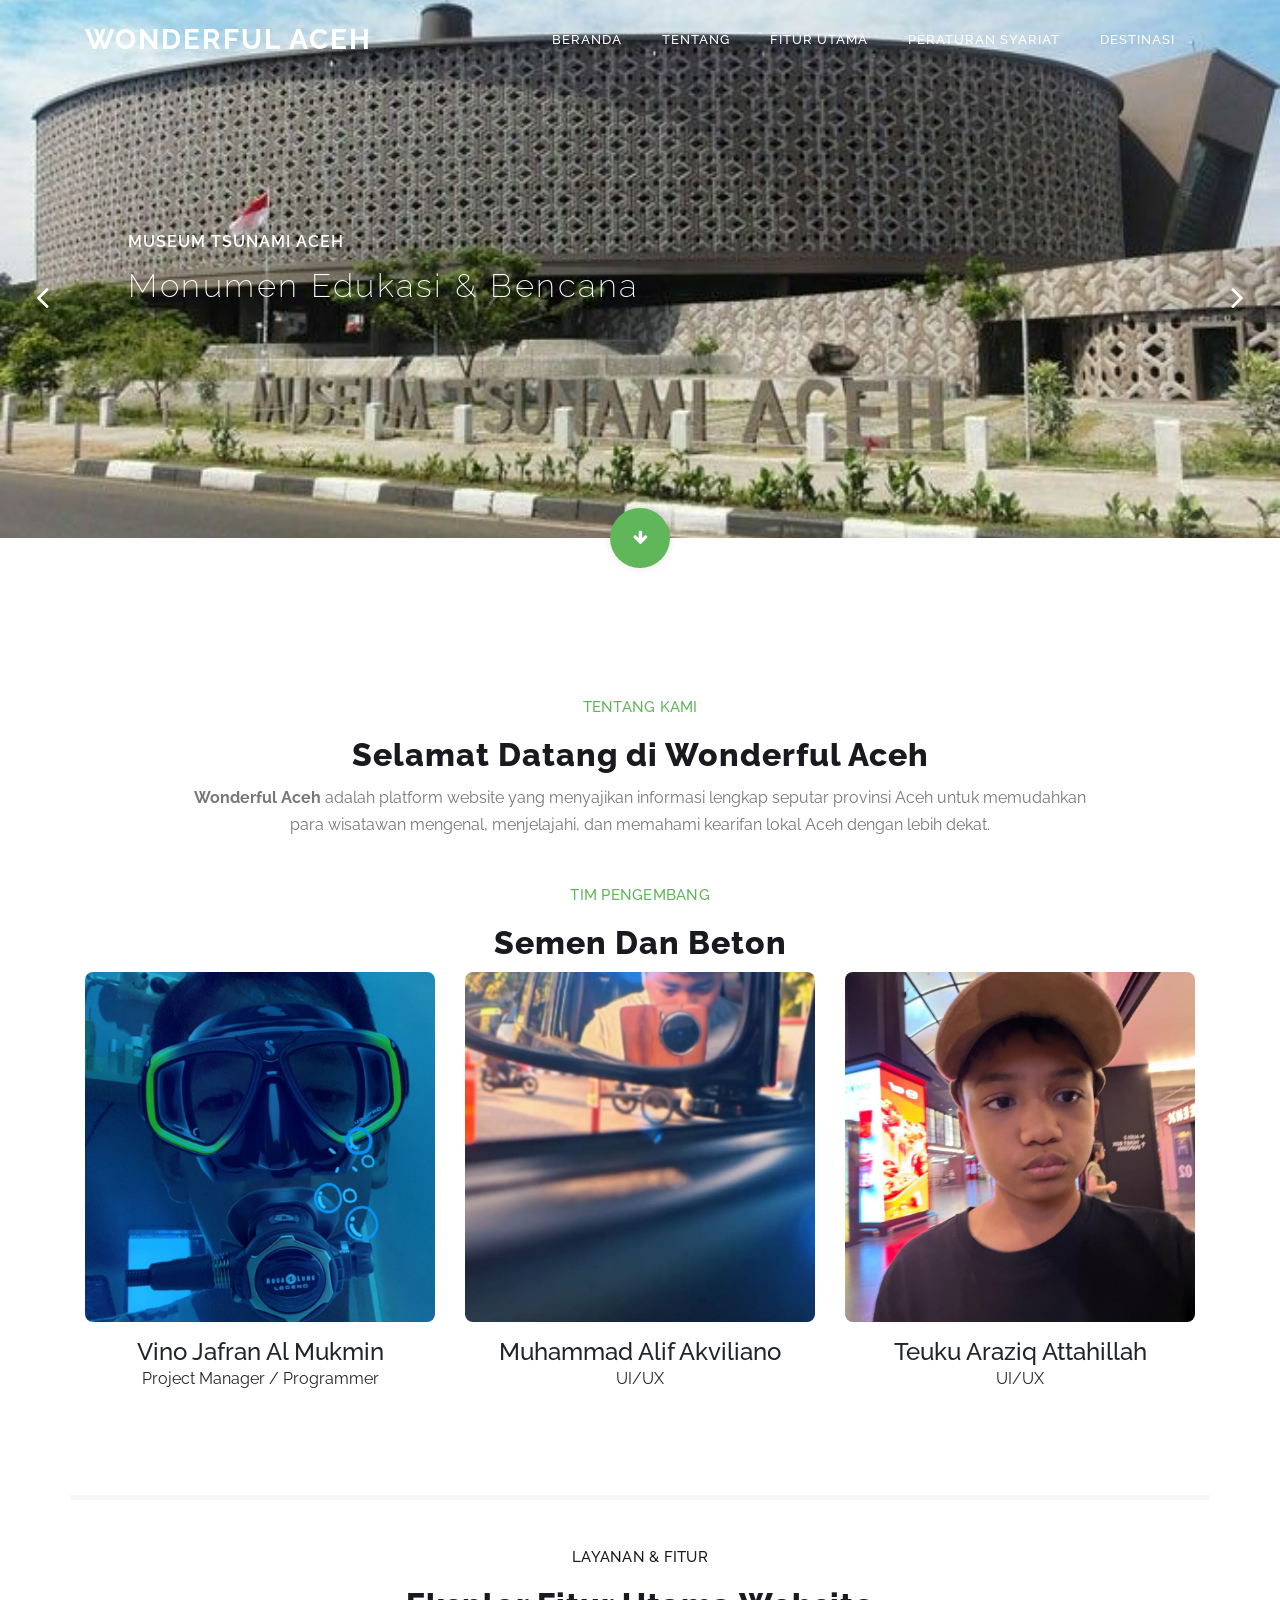
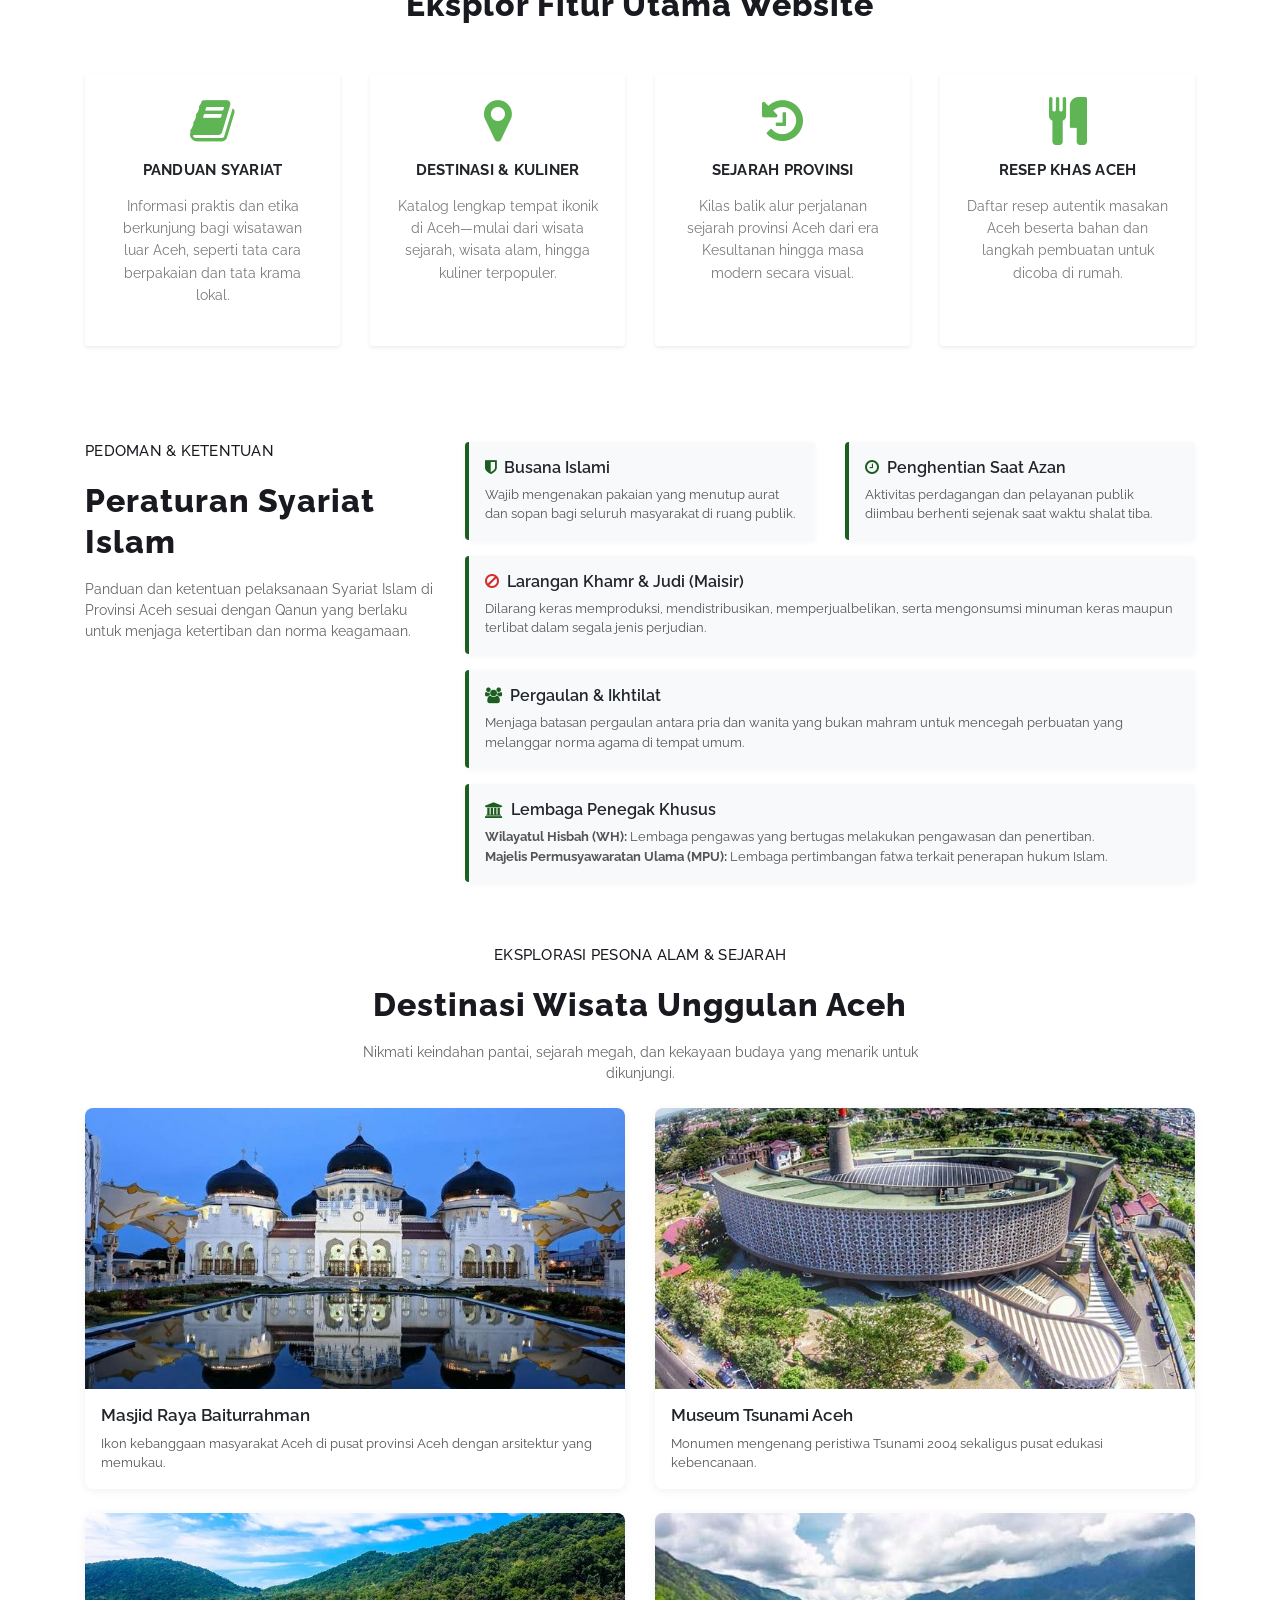
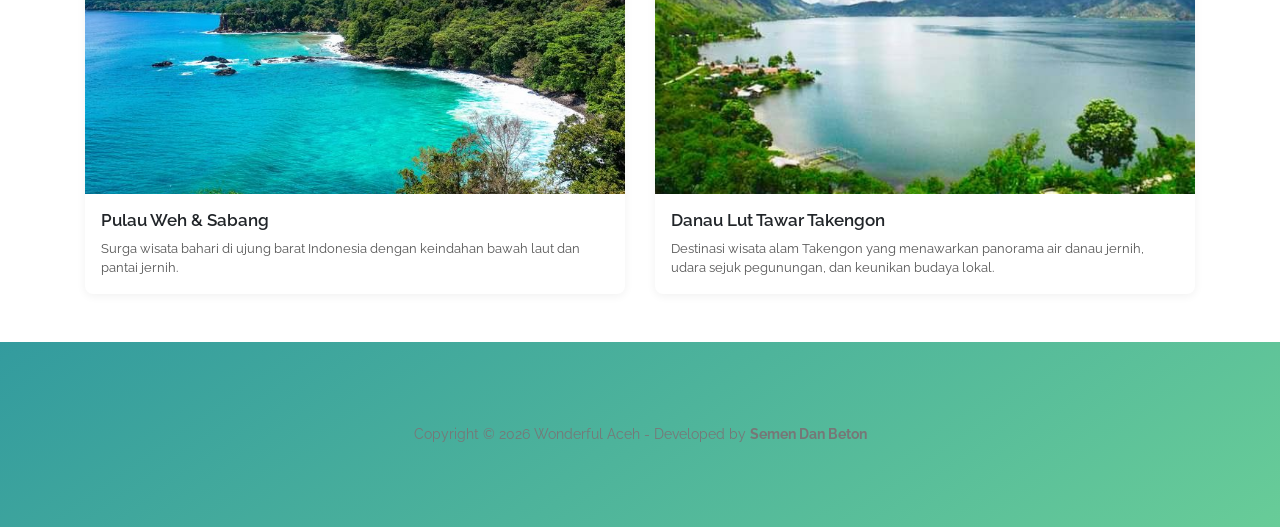
==== commit 52fb19fd: "Penambahan foto destinasi" ====
--- a/index.html
+++ b/index.html
@@ -327,7 +327,7 @@
                 <div class="col-lg-6 col-md-12 mb-4">
                     <div class="destination-card">
                         <div class="card-media">
-                            <i class="fa fa-moon-o fa-3x"></i>
+                            <img src="assets/images/masjid_raya.jpg">
                         </div>
                         <div class="p-3">
                             <h4 class="mb-2">Masjid Raya Baiturrahman</h4>
@@ -340,7 +340,7 @@
                 <div class="col-lg-6 col-md-12 mb-4">
                     <div class="destination-card">
                         <div class="card-media">
-                            <i class="fa fa-institution fa-3x"></i>
+                           <img src="assets/images/meuseum_tsunami.jpg">
                         </div>
                         <div class="p-3">
                             <h4 class="mb-2">Museum Tsunami Aceh</h4>
@@ -353,7 +353,7 @@
                 <div class="col-lg-6 col-md-12 mb-4">
                     <div class="destination-card">
                         <div class="card-media">
-                            <i class="fa fa-tint fa-3x"></i>
+                           <img src="assets/images/Pulau Weh, Sabang, Aceh, Indonesia.jpg">
                         </div>
                         <div class="p-3">
                             <h4 class="mb-2">Pulau Weh &amp; Sabang</h4>
@@ -362,15 +362,15 @@
                     </div>
                 </div>
 
-                <!-- Kartu Wisata 4: Taman Nasional Gunung Leuser -->
+                <!-- Kartu Wisata 4: Danau Lut Tawar Takengon -->
                 <div class="col-lg-6 col-md-12 mb-4">
                     <div class="destination-card">
                         <div class="card-media">
-                            <i class="fa fa-tree fa-3x"></i>
+                            <img src="assets/images/danau_lut_tawar.jpg">
                         </div>
                         <div class="p-3">
-                            <h4 class="mb-2">TN Gunung Leuser</h4>
-                            <p>Situs warisan dunia UNESCO dengan keanekaragaman hayati dan habitat satwa langka.</p>
+                            <h4 class="mb-2">Danau Lut Tawar Takengon</h4>
+                            <p>Destinasi wisata alam Takengon yang menawarkan panorama air danau jernih, udara sejuk pegunungan, dan keunikan budaya lokal.</p>
                         </div>
                     </div>
                 </div>
--- a/assets/css/responsive-css.css
+++ b/assets/css/responsive-css.css
@@ -293,4 +293,32 @@
   .section-title { font-size: 21px; }
 
   .features-item { padding: 1.25rem !important; }
+}
+
+
+/* ---------- 8. KARTU DESTINASI: foto seragam & sejajar ---------- */
+.destination-card {
+  display: flex;
+  flex-direction: column;
+}
+
+.destination-card .card-media {
+  height: clamp(200px, 22vw, 300px);
+  min-height: 0;
+  padding: 0;
+  overflow: hidden;
+}
+
+.destination-card .card-media img {
+  width: 100%;
+  height: 100%;
+  object-fit: cover;
+  object-position: center;
+  display: block;
+}
+
+@media (max-width: 767px) {
+  .destination-card .card-media {
+    height: clamp(180px, 52vw, 260px);
+  }
 }
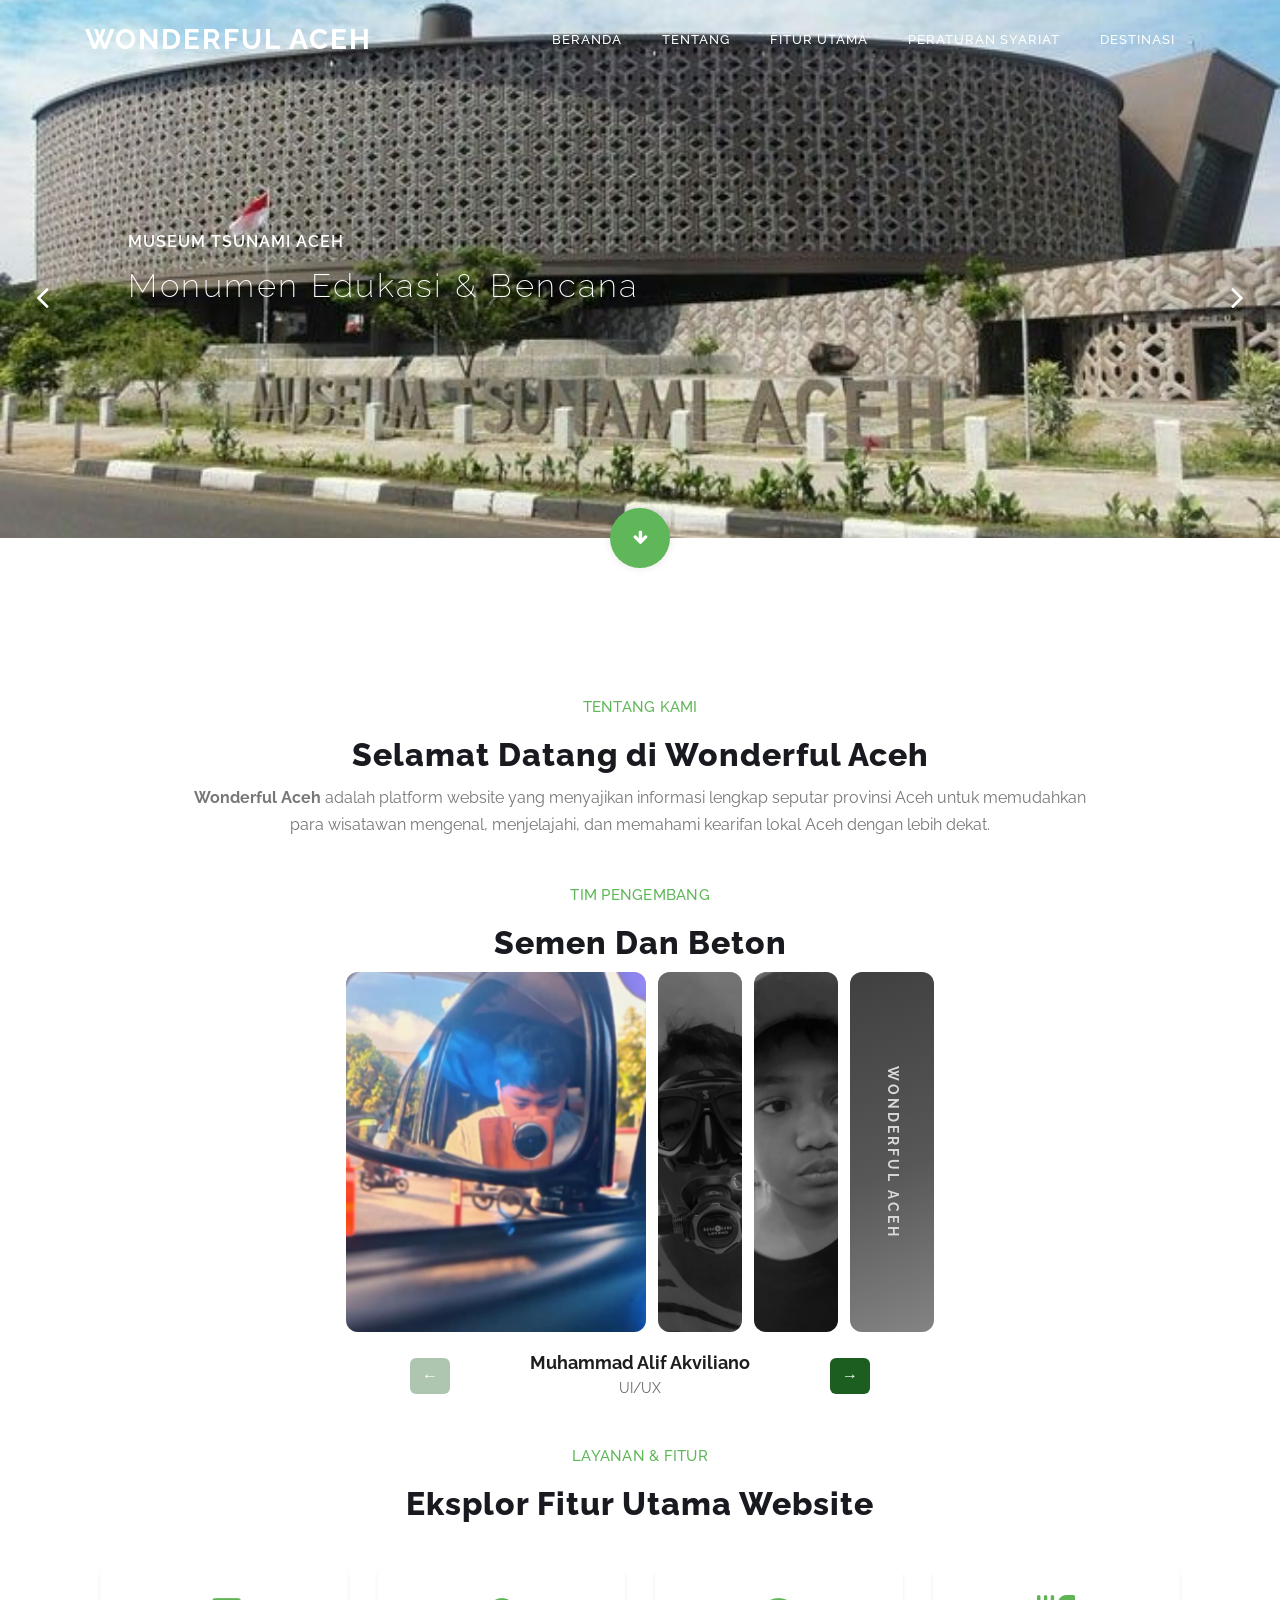
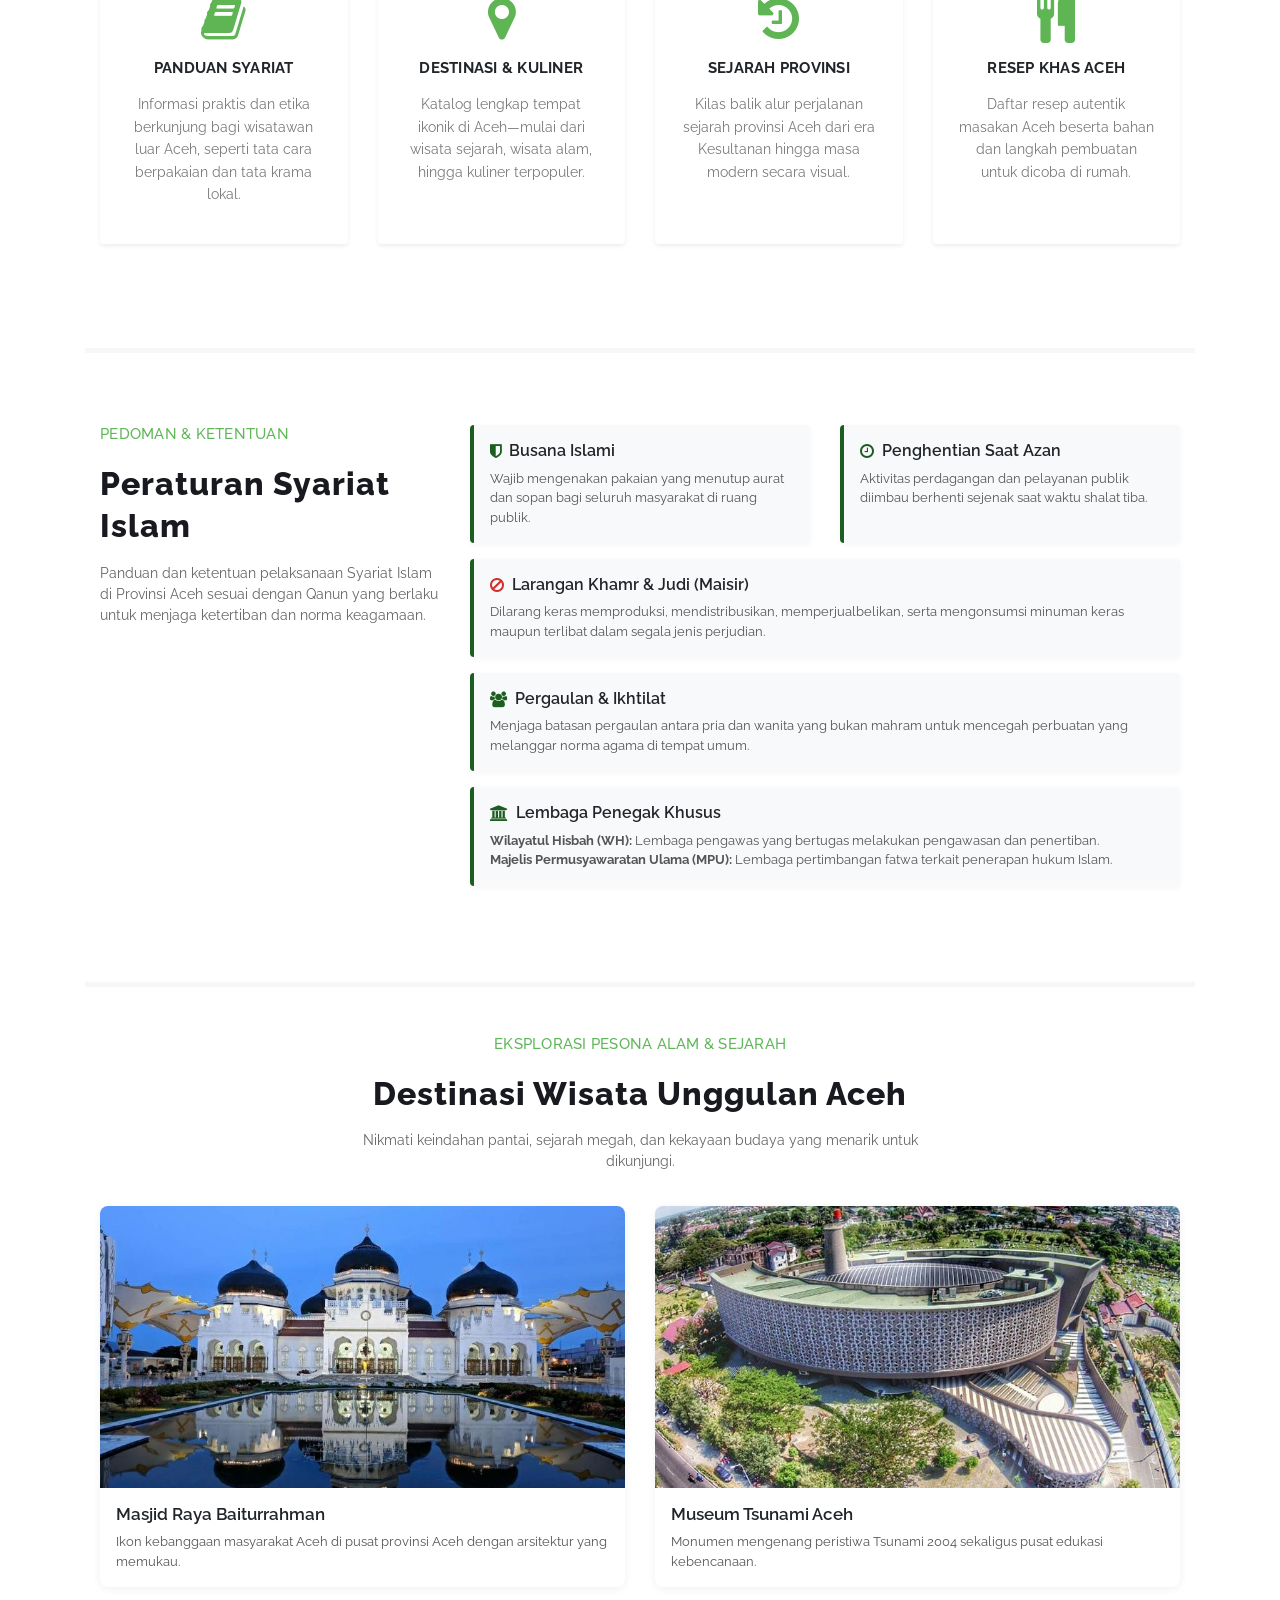
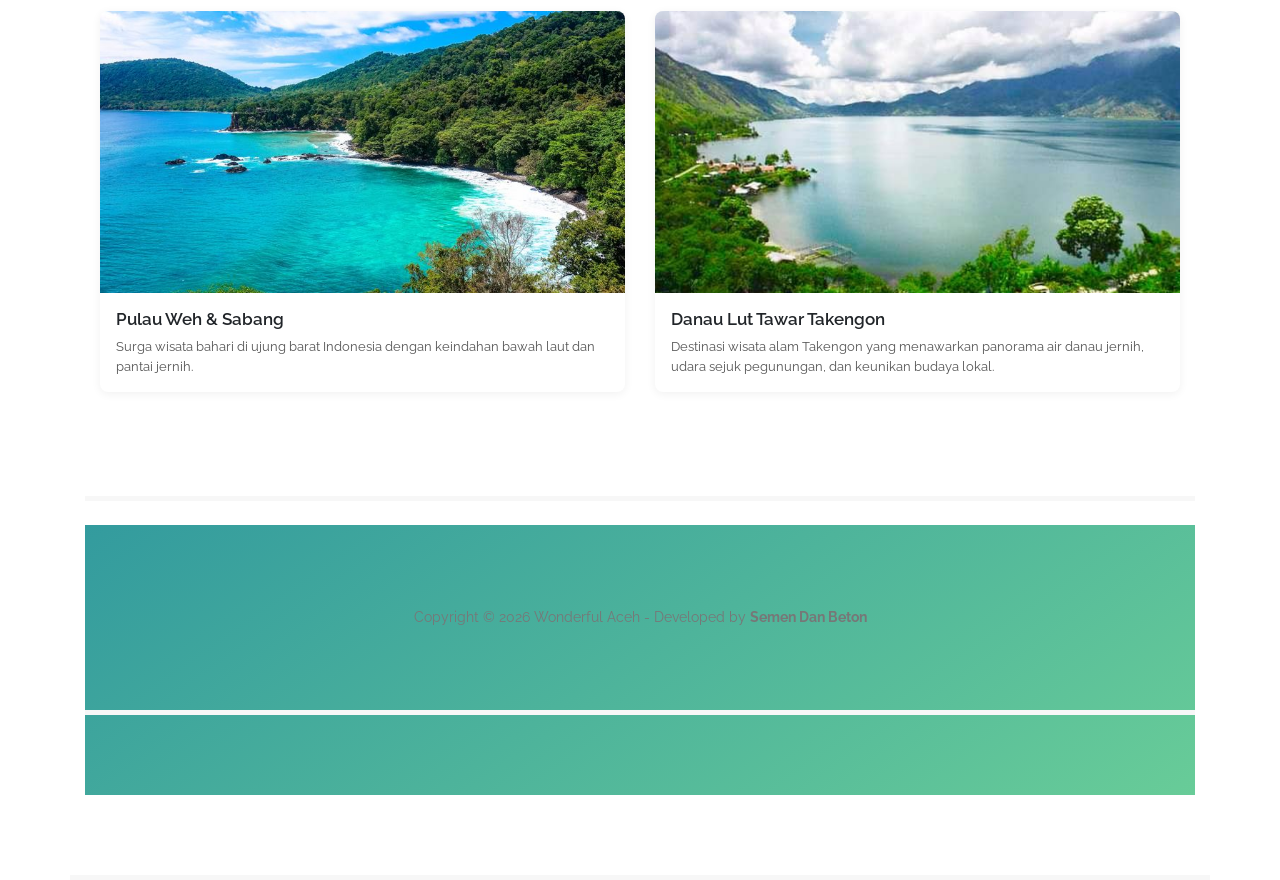
==== commit 98202218: "Update Card Team" ====
--- a/index.html
+++ b/index.html
@@ -16,7 +16,7 @@
     <link rel="stylesheet" href="assets/css/style.css">
     <link rel="stylesheet" href="assets/css/owl-carousel.css">
     <link rel="stylesheet" href="assets/css/lightbox.css">
-    <!-- responsive-css.css HARUS paling akhir agar bisa menimpa style template -->
+    <link rel="stylesheet" href="assets/css/team-carousel.css">
     <link rel="stylesheet" href="assets/css/responsive-css.css">
 </head>
 
@@ -102,6 +102,8 @@
     <!-- ***** Main Banner Area End ***** -->
 
     <!-- ***** About Area Starts ***** -->
+
+     <!-- ***** About Area Starts ***** -->
     <section class="section" id="about">
         <div class="container">
             <div class="row">
@@ -116,55 +118,59 @@
                 </div>
             </div>
 
-            <div class="row mt-5">
-                <div class="col-lg-12">
-                    <div class="section-heading text-center">
-                        <h6>Tim Pengembang</h6>
-                        <h2>Semen Dan Beton</h2>
-                    </div>
-                </div>
-
-                <!-- Member 1 -->
-                <div class="col-lg-4 col-md-4 col-sm-12 mb-4">
-                    <div class="team-item text-center">
-                        <div class="team-thumb">
-                            <img src="assets/images/vino1.jpg" alt="Vino Jafran Al Mukmin" class="img-fluid">
-                        </div>
-                        <div class="team-content mt-3">
-                            <h4>Vino Jafran Al Mukmin</h4>
-                            <span>Project Manager / Programmer</span>
-                        </div>
-                    </div>
-                </div>
-
-                <!-- Member 2 -->
-                <div class="col-lg-4 col-md-4 col-sm-12 mb-4">
-                    <div class="team-item text-center">
-                        <div class="team-thumb">
-                            <img src="assets/images/alif.jpg" alt="Muhammad Alif Akviliano" class="img-fluid">
-                        </div>
-                        <div class="team-content mt-3">
-                            <h4>Muhammad Alif Akviliano</h4>
-                            <span>UI/UX</span>
-                        </div>
-                    </div>
-                </div>
-
-                <!-- Member 3 -->
-                <div class="col-lg-4 col-md-4 col-sm-12 mb-4">
-                    <div class="team-item text-center">
-                        <div class="team-thumb">
-                            <img src="assets/images/araziq.jpg" alt="Teuku Araziq Attahillah" class="img-fluid">
-                        </div>
-                        <div class="team-content mt-3">
-                            <h4>Teuku Araziq Attahillah</h4>
-                            <span>UI/UX</span>
-                        </div>
-                    </div>
-                </div>
-            </div>
-        </div>
-    </section>
+<!-- GANTI seluruh blok <div class="row mt-5"> ... </div> di dalam section #about
+     (yang berisi Tim Pengembang + Member 1, 2, 3) dengan kode di bawah ini. -->
+<div class="row mt-5">
+    <div class="col-lg-12">
+        <div class="section-heading text-center">
+            <h6>Tim Pengembang</h6>
+            <h2>Semen Dan Beton</h2>
+        </div>
+    </div>
+
+    <div class="col-lg-8 offset-lg-2 col-md-12">
+        <div class="tc" id="team-carousel">
+
+            <div class="tc-viewport">
+                <div class="tc-track">
+                    <!-- Satu kartu = satu anggota. Ubah data-name, data-role, dan src -->
+                     <button type="button" class="tc-card" data-name="Muhammad Alif Akviliano" data-role="UI/UX" aria-label="Muhammad Alif Akviliano">
+                        <img src="assets/images/alif.jpg" alt="Muhammad Alif Akviliano">
+                    </button>
+
+                    <button type="button" class="tc-card" data-name="Vino Jafran Al Mukmin" data-role="Project Manager / Programmer" aria-label="Vino Jafran Al Mukmin">
+                        <img src="assets/images/vino1.jpg" alt="Vino Jafran Al Mukmin">
+                    </button>
+
+                    <button type="button" class="tc-card" data-name="Teuku Araziq Attahillah" data-role="UI/UX" aria-label="Teuku Araziq Attahillah">
+                        <img src="assets/images/araziq.jpg" alt="Teuku Araziq Attahillah">
+                    </button>
+
+                    <!-- Kartu penutup: ubah teks sesuai kebutuhan -->
+                    <button type="button" class="tc-card tc-end" data-name="Tentang Kami" data-role="Tim Semen Dan Beton" aria-label="Terima kasih dari tim Semen Dan Beton">
+                        <span class="tc-end-short">WONDERFUL ACEH</span>
+                        <span class="tc-end-full">
+                            <strong>Tentang Kami</strong>
+                            <span>Kami adalah tim siswa/pengembang di balik website Wonderful Aceh. Berkomitmen memperkenalkan keindahan & budaya Aceh melalui media digital</span>
+                        </span>
+                    </button>
+                </div>
+            </div>
+
+            <div class="tc-footer">
+                <button type="button" class="tc-btn tc-prev" aria-label="Anggota sebelumnya">&larr;</button>
+
+                <div class="tc-info" aria-live="polite">
+                    <h4 class="tc-name"></h4>
+                    <span class="tc-role"></span>
+                </div>
+
+                <button type="button" class="tc-btn tc-next" aria-label="Anggota berikutnya">&rarr;</button>
+            </div>
+
+        </div>
+    </div>
+</div>
     <!-- ***** About Area Ends ***** -->
 
     <!-- ***** Features Section Start ***** -->
@@ -404,6 +410,7 @@
     <script src="assets/js/lightbox.js"></script>
     <script src="assets/js/isotope.js"></script>
     <script src="assets/js/custom.js"></script>
+    <script src="assets/js/team-carousel.js"></script>
 
 </body>
 
--- a/assets/css/team-carousel.css
+++ b/assets/css/team-carousel.css
@@ -0,0 +1,166 @@
+/* =========================================================
+   TEAM CAROUSEL (Tim Pengembang)
+   Kartu aktif melebar & berwarna, kartu lain menyempit & abu-abu.
+   Ukuran per layar diatur di responsive-css.css lewat variabel --tc-*
+   ========================================================= */
+
+.tc {
+  --tc-narrow: 84px;    /* lebar kartu non-aktif */
+  --tc-wide: 300px;     /* lebar kartu aktif */
+  --tc-gap: 12px;
+  --tc-height: 360px;
+  --tc-speed: .5s;
+  --tc-accent: #1b5e20;
+}
+
+/* jendela yang memotong kartu yang keluar area */
+.tc-viewport {
+  overflow: hidden;
+}
+
+/* baris kartu, digeser oleh JS lewat transform */
+.tc-track {
+  display: flex;
+  gap: var(--tc-gap);
+  transition: transform var(--tc-speed) ease;
+}
+
+.tc-card {
+  flex: 0 0 var(--tc-narrow);
+  height: var(--tc-height);
+  padding: 0;
+  border: 0;
+  border-radius: 12px;
+  overflow: hidden;
+  background: #e5e5e5;
+  cursor: pointer;
+  filter: grayscale(1) brightness(.85);
+  transition: flex-basis var(--tc-speed) ease, filter var(--tc-speed) ease;
+}
+
+.tc-card.is-active {
+  flex-basis: var(--tc-wide);
+  filter: none;
+}
+
+.tc-card img {
+  display: block;
+  width: 100%;
+  height: 100%;
+  object-fit: cover;
+  object-position: center top;
+}
+
+.tc-card:focus-visible,
+.tc-btn:focus-visible {
+  outline: 3px solid var(--tc-accent);
+  outline-offset: 3px;
+}
+
+/* kartu penutup (tanpa foto) */
+.tc-end {
+  position: relative;
+  color: #fff;
+  font-family: inherit;
+  background: linear-gradient(160deg, #1b5e20, #2e7d32 55%, #5fb454);
+}
+
+.tc-end-short,
+.tc-end-full {
+  position: absolute;
+  inset: 0;
+  display: flex;
+  flex-direction: column;
+  align-items: center;
+  justify-content: center;
+  text-align: center;
+  transition: opacity var(--tc-speed) ease;
+}
+
+/* saat sempit: teks vertikal */
+.tc-end-short {
+  writing-mode: vertical-rl;
+  letter-spacing: 3px;
+  font-size: 14px;
+  font-weight: 700;
+  opacity: 1;
+}
+
+/* saat melebar: pesan penuh */
+.tc-end-full {
+  padding: 24px;
+  opacity: 0;
+}
+
+.tc-end-full strong {
+  font-size: 24px;
+  line-height: 1.2;
+}
+
+.tc-end-full span {
+  display: block;
+  margin-top: 10px;
+  font-size: 14px;
+  line-height: 1.5;
+  opacity: .9;
+}
+
+.tc-end.is-active .tc-end-short { opacity: 0; }
+.tc-end.is-active .tc-end-full { opacity: 1; }
+
+/* nama, jabatan, dan tombol panah di bawah kartu */
+.tc-footer {
+  display: flex;
+  align-items: center;
+  justify-content: center;
+  gap: 20px;
+  margin-top: 20px;
+}
+
+.tc-info {
+  flex: 1 1 auto;
+  max-width: 340px;
+  text-align: center;
+}
+
+.tc-name {
+  margin: 0;
+  font-size: 18px;
+  font-weight: 700;
+  color: #1e1e1e;
+}
+
+.tc-role {
+  display: block;
+  margin-top: 4px;
+  font-size: 14px;
+  color: #666;
+}
+
+.tc-btn {
+  flex: 0 0 auto;
+  width: 40px;
+  height: 36px;
+  border: 0;
+  border-radius: 6px;
+  background: var(--tc-accent);
+  color: #fff;
+  font-size: 16px;
+  line-height: 1;
+  cursor: pointer;
+  transition: opacity .2s ease;
+}
+
+.tc-btn:disabled {
+  opacity: .35;
+  cursor: default;
+}
+
+@media (prefers-reduced-motion: reduce) {
+  .tc-track,
+  .tc-card,
+  .tc-end-short,
+  .tc-end-full {
+    transition: none;
+  }
+}
--- a/assets/css/responsive-css.css
+++ b/assets/css/responsive-css.css
@@ -321,4 +321,58 @@
   .destination-card .card-media {
     height: clamp(180px, 52vw, 260px);
   }
+}
+
+/* ---------- 9. TEAM CAROUSEL (Tim Pengembang) ----------
+   TEMPEL di PALING BAWAH responsive-css.css (setelah bagian 8).
+   Style dasarnya ada di team-carousel.css; di sini hanya ukuran per layar. */
+
+/* Laptop 13-14 inci & laptop kecil (<= 1200px) */
+@media (max-width: 1200px) {
+  .tc {
+    --tc-wide: 270px;
+    --tc-height: 330px;
+  }
+}
+
+/* Tablet (<= 991px) */
+@media (max-width: 991px) {
+  .tc {
+    --tc-narrow: 76px;
+    --tc-wide: 260px;
+    --tc-height: 320px;
+  }
+}
+
+/* HP (<= 767px) */
+@media (max-width: 767px) {
+  .tc {
+    --tc-narrow: 56px;
+    --tc-wide: 220px;
+    --tc-gap: 10px;
+    --tc-height: 290px;
+  }
+
+  .tc-footer { gap: 12px; }
+  .tc-name { font-size: 16px; }
+  .tc-role { font-size: 13px; }
+
+  .tc-end-full { padding: 18px; }
+  .tc-end-full strong { font-size: 20px; }
+  .tc-end-full span { font-size: 13px; }
+}
+
+/* HP kecil (<= 575px): 2 kartu sempit + 1 kartu lebar harus muat di layar 320px */
+@media (max-width: 575px) {
+  .tc {
+    --tc-narrow: 44px;
+    --tc-wide: 170px;
+    --tc-gap: 8px;
+    --tc-height: 250px;
+  }
+
+  .tc-end-full { padding: 12px; }
+  .tc-end-full strong { font-size: 17px; }
+  .tc-end-full span { font-size: 12px; }
+  .tc-end-short { font-size: 12px; letter-spacing: 2px; }
 }
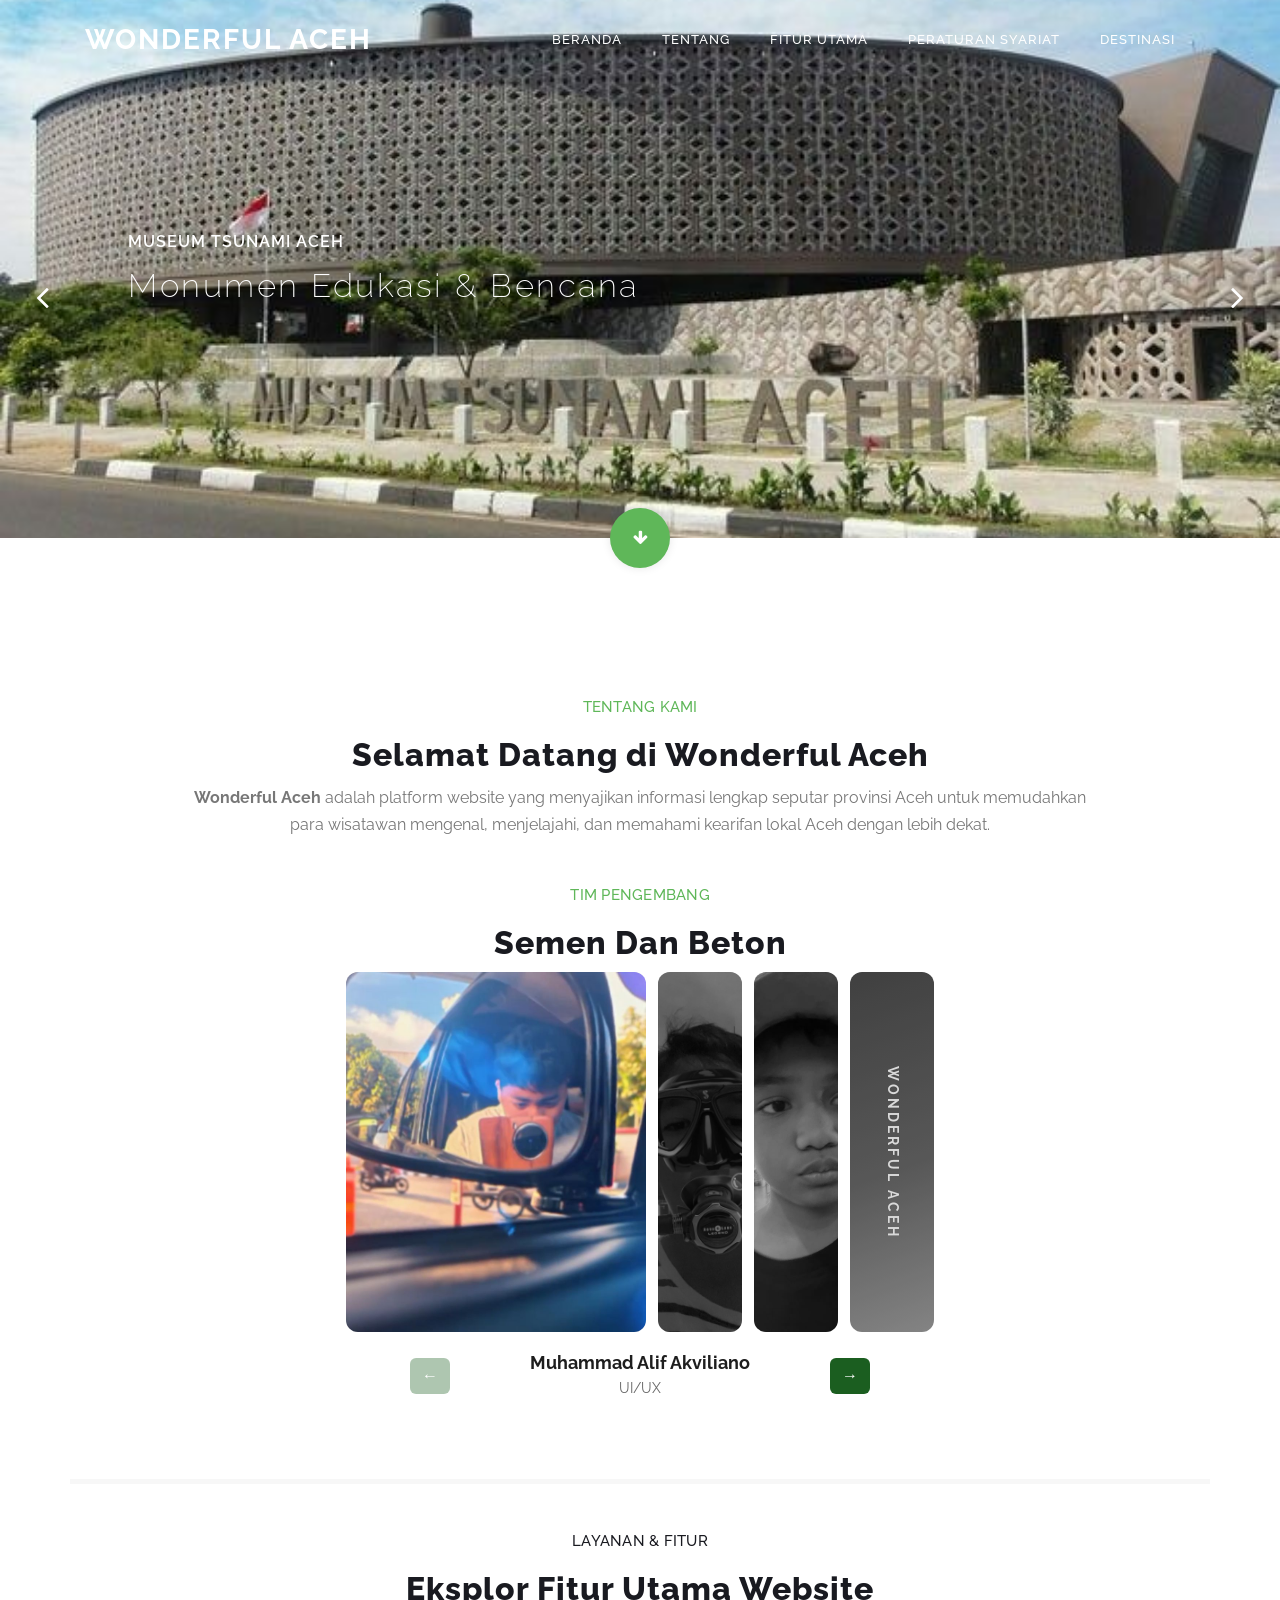
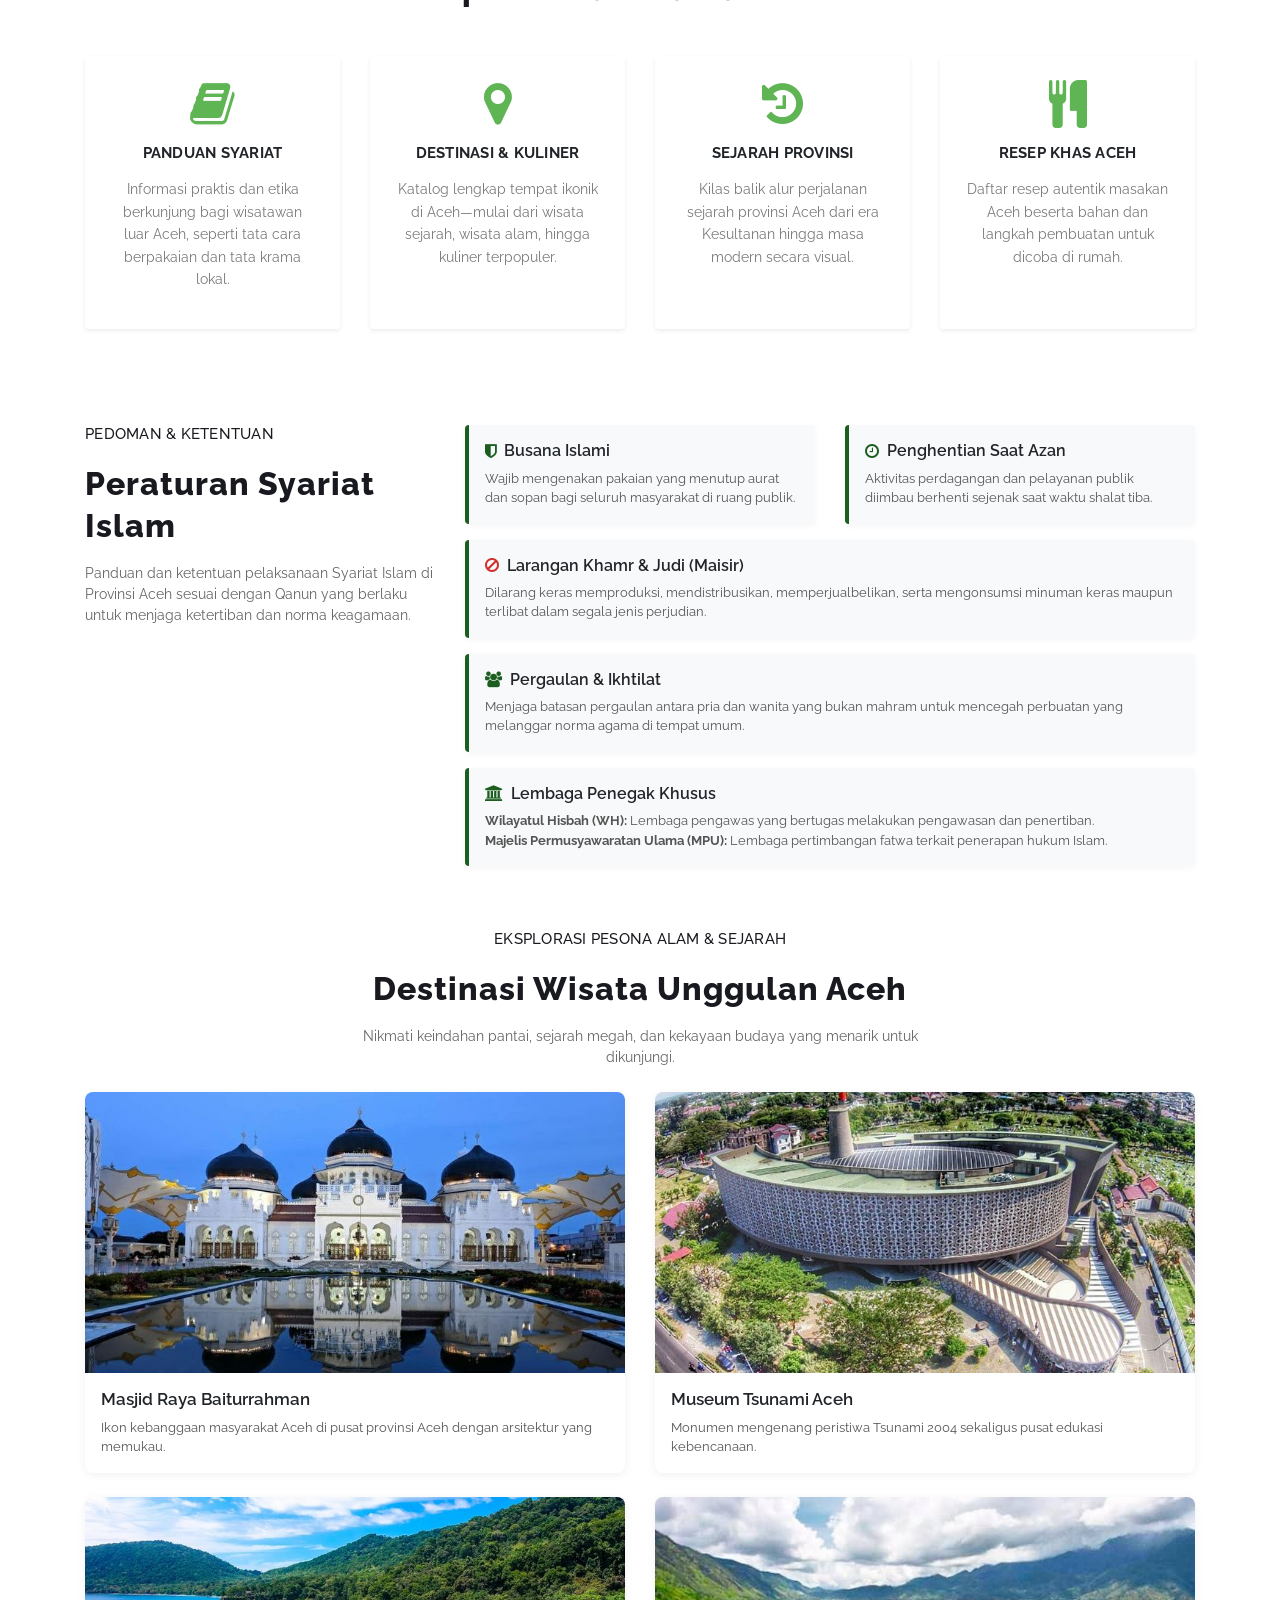
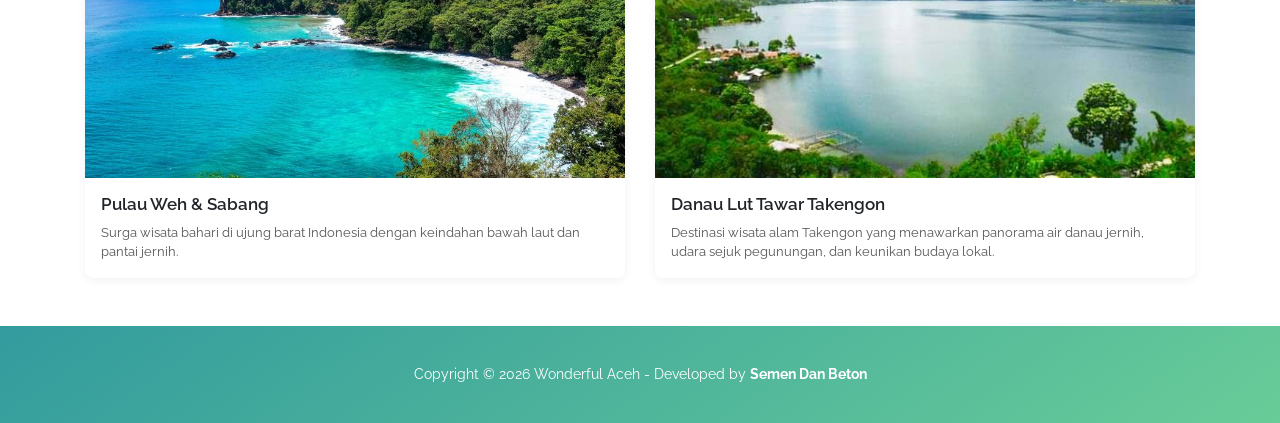
==== commit b2a2d3eb: "Update-footer" ====
--- a/index.html
+++ b/index.html
@@ -102,8 +102,6 @@
     <!-- ***** Main Banner Area End ***** -->
 
     <!-- ***** About Area Starts ***** -->
-
-     <!-- ***** About Area Starts ***** -->
     <section class="section" id="about">
         <div class="container">
             <div class="row">
@@ -118,8 +116,6 @@
                 </div>
             </div>
 
-<!-- GANTI seluruh blok <div class="row mt-5"> ... </div> di dalam section #about
-     (yang berisi Tim Pengembang + Member 1, 2, 3) dengan kode di bawah ini. -->
 <div class="row mt-5">
     <div class="col-lg-12">
         <div class="section-heading text-center">
@@ -171,6 +167,9 @@
         </div>
     </div>
 </div>
+
+        </div><!-- /.container -->
+    </section>
     <!-- ***** About Area Ends ***** -->
 
     <!-- ***** Features Section Start ***** -->
--- a/assets/css/style.css
+++ b/assets/css/style.css
@@ -1,4 +1,3 @@
-
 @import url("https://fonts.googleapis.com/css?family=Poppins:100,200,300,400,500,600,700,800,900");
 
 html, body, div, span, applet, object, iframe, h1, h2, h3, h4, h5, h6, p, blockquote, div
@@ -11,27 +10,6 @@
   outline: 0;
 }
 
-.clearfix:after {
-  content: ".";
-  display: block;
-  clear: both;
-  visibility: hidden;
-  line-height: 0;
-  height: 0;
-}
-
-.clearfix {
-  display: inline-block;
-}
-
-html[xmlns] .clearfix {
-  display: block;
-}
-
-* html .clearfix {
-  height: 1%;
-}
-
 ul, li {
   padding: 0;
   margin: 0;
@@ -75,16 +53,11 @@
   color: #777;
 }
 
-/* 
+/*
 ---------------------------------------------
 global styles
---------------------------------------------- 
+---------------------------------------------
 */
-html,
-body {
-  background: #fff;
-  font-family: 'Raleway', sans-serif;
-}
 
 ::selection {
   background: #5fb759;
@@ -100,166 +73,8 @@
   html, body {
     overflow-x: hidden;
   }
-  .mobile-top-fix {
-    margin-top: 30px;
-    margin-bottom: 0px;
-  }
-  .mobile-bottom-fix {
-    margin-bottom: 30px;
-  }
-  .mobile-bottom-fix-big {
-    margin-bottom: 60px;
-  }
-}
-
-a.main-stroked-button {
-  font-size: 13px;
-  border-radius: 25px;
-  padding: 11px 25px;
-  background-color: transparent;
-  border: 2px solid #fff;
-  text-transform: uppercase;
-  color: #fff;
-  font-weight: 600;
-  letter-spacing: 1px;
-  -webkit-transition: all 0.3s ease 0s;
-  -moz-transition: all 0.3s ease 0s;
-  -o-transition: all 0.3s ease 0s;
-  transition: all 0.3s ease 0s;
-}
-
-a.main-stroked-button:hover {
-  background-color: #fff;
-  color: #5fb759;
-}
-
-a.main-filled-button {
-  font-size: 13px;
-  border-radius: 25px;
-  padding: 13px 25px;
-  background-color: #fff;
-  text-transform: uppercase;
-  color: #5fb759;
-  font-weight: 600;
-  letter-spacing: 1px;
-  -webkit-transition: all 0.3s ease 0s;
-  -moz-transition: all 0.3s ease 0s;
-  -o-transition: all 0.3s ease 0s;
-  transition: all 0.3s ease 0s;
-}
-
-a.main-filled-button:hover {
-  color: #fff;
-  background-color: #5fb759;
-}
-
-a.main-button-icon {
-  font-size: 13px;
-  border-radius: 25px;
-  padding: 13px 25px;
-  background-color: #5fb759;
-  text-transform: uppercase;
-  color: #fff;
-  font-weight: 600;
-  letter-spacing: 1px;
-  -webkit-transition: all 0.3s ease 0s;
-  -moz-transition: all 0.3s ease 0s;
-  -o-transition: all 0.3s ease 0s;
-  transition: all 0.3s ease 0s;
-}
-
-a.main-button-icon i {
-  margin-left: 5px;
-  -webkit-transition: all 0.3s ease-in-out 0s;
-  -moz-transition: all 0.3s ease-in-out 0s;
-  -o-transition: all 0.3s ease-in-out 0s;
-  transition: all 0.3s ease-in-out 0s;
-}
-
-a.main-button-icon:hover i {
-  padding-left: 5px;
-}
-
-button.main-button {
-  outline: none;
-  border: none;
-  cursor: pointer;
-  font-size: 13px;
-  border-radius: 25px;
-  padding: 10px 25px;
-  background-color: #fff;
-  text-transform: uppercase;
-  color: #5fb759;
-  font-weight: 600;
-  letter-spacing: 1px;
-  -webkit-transition: all 0.3s ease 0s;
-  -moz-transition: all 0.3s ease 0s;
-  -o-transition: all 0.3s ease 0s;
-  transition: all 0.3s ease 0s;
-}
-
-button.main-button:hover {
-  color: #fff;
-  background-color: #5fb759;
-}
-
-button.main-button-icon {
-  border: none;
-  outline: none;
-  font-size: 13px;
-  border-radius: 25px;
-  padding: 13px 25px;
-  background-color: #5fb759;
-  text-transform: uppercase;
-  color: #fff;
-  font-weight: 600;
-  letter-spacing: 1px;
-  -webkit-transition: all 0.3s ease 0s;
-  -moz-transition: all 0.3s ease 0s;
-  -o-transition: all 0.3s ease 0s;
-  transition: all 0.3s ease 0s;
-}
-
-button.main-button-icon i {
-  margin-left: 5px;
-  -webkit-transition: all 0.3s ease-in-out 0s;
-  -moz-transition: all 0.3s ease-in-out 0s;
-  -o-transition: all 0.3s ease-in-out 0s;
-  transition: all 0.3s ease-in-out 0s;
-}
-
-button.main-button-icon:hover i {
-  padding-left: 5px;
-}
-
-a.text-button-icon {
-  text-transform: uppercase;
-  color: #1e1e1e;
-  font-size: 13px;
-  font-weight: 600;
-  letter-spacing: 1px;
-  -webkit-transition: all 0.3s ease 0s;
-  -moz-transition: all 0.3s ease 0s;
-  -o-transition: all 0.3s ease 0s;
-  transition: all 0.3s ease 0s;
-}
-
-a.text-button-icon i {
-  margin-left: 5px;
-  -webkit-transition: all 0.3s ease-in-out 0s;
-  -moz-transition: all 0.3s ease-in-out 0s;
-  -o-transition: all 0.3s ease-in-out 0s;
-  transition: all 0.3s ease-in-out 0s;
-}
-
-a.text-button-icon:hover {
-  color: #5fb759;
-}
-
-a.text-button-icon:hover i {
-  padding-left: 5px;
-}
-
+
+}
 
 .section-heading h6 {
   font-size: 15px;
@@ -280,11 +95,10 @@
   color: #191a20;
 }
 
-
-/* 
+/*
 ---------------------------------------------
 header
---------------------------------------------- 
+---------------------------------------------
 */
 
 .background-header {
@@ -341,9 +155,7 @@
   -o-transition: all 0.3s ease 0s;
   transition: all 0.3s ease 0s;
   margin-left: -150px;
-  margin-top: 10; 
-}
-
+}
 
 .header-area .main-nav .nav {
   float: right;
@@ -363,41 +175,10 @@
   padding-right: 20px;
 }
 
-.header-area .main-nav .nav .search-icon {
-  float: right;
-  margin-left: 15px;
-}
-
-.header-area .main-nav .nav .search-icon a {
-  background-color: #fff;
-  color: #5fb759;
-  width: 40px;
-  height: 40px;
-  display: inline-block;
-  text-align: center;
-  line-height: 40px;
-}
-
-@media (max-width: 767px) {
-  .header-area .main-nav .nav .search-icon {
-    float: none;
-    text-align: center;
-    width: 100%;
-    background-color: #fff;
-    margin-left: 0px;
-  }
-}
-
-.header-area .main-nav .nav .search-icon a:hover {
-  opacity: 1;
-  color: #5fb759!important;
-}
-
 .header-area .main-nav .nav li a {
   display: block;
   font-weight: 500;
   font-size: 13px;
-  color: #7a7a7a;
   text-transform: uppercase;
   -webkit-transition: all 0.3s ease 0s;
   -moz-transition: all 0.3s ease 0s;
@@ -425,82 +206,8 @@
   opacity: 1;
 }
 
-.header-area .main-nav .nav li.submenu {
-  position: relative;
-  padding-right: 35px;
-}
-
-.header-area .main-nav .nav li.submenu:after {
-  font-family: FontAwesome;
-  content: "\f107";
-  font-size: 12px;
-  color: #fff;
-  position: absolute;
-  right: 18px;
-  top: 12px;
-}
-
-.background-header .main-nav .nav li.submenu:after {
-  color: #7a7a7a;
-}
-
-.header-area .main-nav .nav li.submenu ul {
-  position: absolute;
-  width: 200px;
-  box-shadow: 0 2px 28px 0 rgba(0, 0, 0, 0.06);
-  overflow: hidden;
-  top: 40px;
-  opacity: 0;
-  transform: translateY(+2em);
-  visibility: hidden;
-  z-index: -1;
-  transition: all 0.3s ease-in-out 0s, visibility 0s linear 0.3s, z-index 0s linear 0.01s;
-}
-
-.header-area .main-nav .nav li.submenu ul li {
-  margin-left: 0px;
-  padding-left: 0px;
-  padding-right: 0px;
-}
-
-.header-area .main-nav .nav li.submenu ul li a {
-  opacity: 1;
-  display: block;
-  background: #fff;
-  color: #7a7a7a!important;
-  padding-left: 20px;
-  height: 40px;
-  line-height: 40px;
-  -webkit-transition: all 0.3s ease 0s;
-  -moz-transition: all 0.3s ease 0s;
-  -o-transition: all 0.3s ease 0s;
-  transition: all 0.3s ease 0s;
-  position: relative;
-  font-size: 13px;
-  border-bottom: 1px solid #f5f5f5;
-}
-
-.header-area .main-nav .nav li.submenu ul li a:hover {
-  background: #fff;
-  color: #5fb759!important;
-  padding-left: 25px;
-}
-
-.header-area .main-nav .nav li.submenu ul li a:hover:before {
-  width: 3px;
-}
-
-.header-area .main-nav .nav li.submenu:hover ul {
-  visibility: visible;
-  opacity: 1;
-  z-index: 1;
-  transform: translateY(0%);
-  transition-delay: 0s, 0s, 0.3s;
-}
-
 .header-area .main-nav .menu-trigger {
   cursor: pointer;
-  display: block;
   position: absolute;
   top: 23px;
   width: 32px;
@@ -541,7 +248,6 @@
   background-color: #1e1e1e;
   display: block;
   position: absolute;
-  width: 30px;
   height: 2px;
   left: 0;
   width: 75%;
@@ -640,9 +346,7 @@
     color: #5fb759!important;
     opacity: 1;
   }
-  .header-area.header-sticky .nav li.search-icon a {
-    width: 100%;
-  }
+
   .header-area {
     background-color: #f7f7f7;
     padding: 0px 15px;
@@ -697,37 +401,7 @@
     background: #eee !important;
     color: #5fb759!important;
   }
-  .header-area .main-nav .nav li.submenu ul {
-    position: relative;
-    visibility: inherit;
-    opacity: 1;
-    z-index: 1;
-    transform: translateY(0%);
-    transition-delay: 0s, 0s, 0.3s;
-    top: 0px;
-    width: 100%;
-    box-shadow: none;
-    height: 0px;
-  }
-  .header-area .main-nav .nav li.submenu ul li a {
-    font-size: 12px;
-    font-weight: 400;
-  }
-  .header-area .main-nav .nav li.submenu ul li a:hover:before {
-    width: 0px;
-  }
-  .header-area .main-nav .nav li.submenu ul.active {
-    height: auto !important;
-  }
-  .header-area .main-nav .nav li.submenu:after {
-    color: #3B566E;
-    right: 25px;
-    font-size: 14px;
-    top: 15px;
-  }
-  .header-area .main-nav .nav li.submenu:hover ul, .header-area .main-nav .nav li.submenu:focus ul {
-    height: 0px;
-  }
+
 }
 
 @media (min-width: 767px) {
@@ -736,11 +410,10 @@
   }
 }
 
-
-/* 
+/*
 ---------------------------------------------
 banner
---------------------------------------------- 
+---------------------------------------------
 */
 /* ==== Main CSS === */
 .img-fill {
@@ -759,8 +432,6 @@
   display: block;
 }
 
-
-
 *,
 *:before,
 *:after {
@@ -770,13 +441,6 @@
   -moz-osx-font-smoothing: grayscale;
 }
 
-.Grid1k {
-  padding: 0 15px;
-  max-width: 1200px;
-  margin: auto;
-}
-
-.blocks-box,
 .slick-slider {
   margin: 0;
   padding: 0!important;
@@ -791,11 +455,6 @@
 .Modern-Slider .item .img-fill{
   height:95vh;
   background:#000;
-}
-
-.Modern-Slider .item .info > div{
-  display:inline-block!important;
-  vertical-align:middle;
 }
 
 .Modern-Slider .NextArrow{
@@ -886,10 +545,6 @@
   animation:fadeOutLeft 1s both;
 }
 
-.Modern-Slider .item a {
-  margin: 0 5px;
-}
-
 .Modern-Slider .item.slick-active h3{
   animation:fadeInDown 1s both 1s;
 }
@@ -902,12 +557,7 @@
   animation:Slick-FastSwipeIn 1s both;
 }
 
-.Modern-Slider .buttons {
-  position: relative;
-}
-
 .Modern-Slider {background:#000;}
-
 
 /* ==== Slick Slider Css Ruls === */
 .slick-slider{position:relative;display:block;-webkit-user-select:none;-moz-user-select:none;-ms-user-select:none;user-select:none;-webkit-touch-callout:none;-khtml-user-select:none;-ms-touch-action:pan-y;touch-action:pan-y;-webkit-tap-highlight-color:transparent}
@@ -948,42 +598,17 @@
   color: #5fb759;
 }
 
-#about .service-item {
-  margin-top: 30px;
-}
-
-#about .service-item img {
-  float: left;
-  margin-right: 15px;
-  width: 46px;
-  height: 46px;
-}
-
-#about .service-item h4 {
-  font-size: 15px;
-  font-weight: 700;
-  text-transform: uppercase;
-  letter-spacing: 0.25px;
-  line-height: 46px;
-}
-
-#about a.main-button-icon {
-  display: inline-block;
-  margin-top: 60px;
-}
-
 #about .right-text-content {
   margin-top: 40px;
-  
+
 }
 
 #about .right-text-content p {
   font-size: 16px;
   line-height: 27px;
   color: #777;
-  
-}
-
+
+}
 
 /*
 ---------------------------------------------
@@ -1020,172 +645,11 @@
   margin-bottom: 15px;
 }
 
-
-
-/*
----------------------------------------------
-subscribe
----------------------------------------------
-*/
-
-#subscribe {
-  padding: 80px 0px;
-  background-image: url(../images/slide-02.jpg);
-  background-position: center center;
-  background-repeat: no-repeat;
-  background-size: cover;
-}
-
-#subscribe .section-heading {
-  text-align: center;
-  color: #fff;
-  margin-bottom: 25px;
-}
-
-#subscribe p {
-  text-align: center;
-  font-size: 16px;
-  line-height: 27px;
-  color: #fff;
-  margin-bottom: 40px;
-}
-
-#subscribe input {
-  width: 100%;
-  height: 38px;
-  border-radius: 19px;
-  border: 1px solid #fff;
-  background-color: transparent;
-  padding: 0px 20px;
-  font-size: 13px;
-  color: #fff;
-  outline: none;
-}
-
-.subscribe-form ::-webkit-input-placeholder { /* Edge */
-  color: #fff;
-}
-
-.subscribe-form :-ms-input-placeholder { /* Internet Explorer 10-11 */
-  color: #fff;
-}
-
-.subscribe-form ::placeholder {
-  color: #fff;
-}
-
-@media (max-width: 767px) {
-  #subscribe fieldset {
-    text-align: center;
-    margin-bottom: 20px;
-  }
-}
-
 /*
 --------------------------------------------
-testimonials
+owl dots (cek custom.js)
 --------------------------------------------
 */
-#testimonials {
-  margin-top: 120px;
-  padding: 80px 0px;
-  padding: 120px 0px;
-  background-image: url(../images/slide-03.jpg);
-  background-position: center center;
-  background-repeat: no-repeat;
-  background-size: cover;
-}
-#testimonials .section-heading {
-  text-align: center;
-  color: #fff;
-  margin-bottom: 60px;
-}
-
-#testimonials .item {
-  position: relative;
-  text-align: center;
-}
-
-#testimonials .item h4 {
-  font-size: 17px;
-  font-weight: 700;
-  text-transform: uppercase;
-  color: #fff;
-  letter-spacing: 1px;
-  margin-top: 22px;
-  margin-bottom: 7px;
-}
-
-
-#testimonials .item span {
-  color: #fff;
-  font-weight: 500;
-  font-size: 13px;
-  text-transform: uppercase;
-  letter-spacing: 0.5px;
-}
-
-#testimonials .item .member-thumb {
-  position: relative;
-}
-
-#testimonials .item .hover-effect {
-  cursor: pointer;
-  position: absolute;
-  top: 0;
-  bottom: 0;
-  width: 100%;
-  background-color: rgba(0,0,0,0.95);
-  opacity: 0;
-  visibility: hidden;
-  -webkit-transition: all 0.5s ease 0s;
-  -moz-transition: all 0.5s ease 0s;
-  -o-transition: all 0.5s ease 0s;
-  transition: all 0.5s ease 0s;
-}
-
-#testimonials .item .hover-content {
-  position: absolute;
-  top: 50%;
-  left: 50%;
-  transform: translate(-50%, -50%);
-  width: 100%;
-}
-
-#testimonials .item:hover .hover-effect {
-  opacity: 1;
-  visibility: visible;
-}
-
-#testimonials .item .hover-effect ul li {
-  display: inline-block;
-  margin: 0px 5px;
-}
-
-#testimonials .item .hover-effect ul li a {
-  width: 32px;
-  height: 32px;
-  display: inline-block;
-  text-align: center;
-  line-height: 32px;
-  font-size: 14px;
-  background-color: #fff;
-  border-radius: 50%;
-  color: #5fb759;
-  -webkit-transition: all 0.3s ease 0s;
-  -moz-transition: all 0.3s ease 0s;
-  -o-transition: all 0.3s ease 0s;
-  transition: all 0.3s ease 0s;
-}
-
-#testimonials .item .hover-effect ul li a:hover {
-  color: #fff;
-  background-color: #5fb759;
-}
-
-#testimonials .owl-carousel {
-  padding-bottom: 60px;
-}
 
 .owl-dots {
   position: absolute;
@@ -1219,166 +683,28 @@
   margin-bottom: -1px;
 }
 
-
-
-
-
-/* 
----------------------------------------------
-contact
---------------------------------------------- 
+/*
+---------------------------------------------
+footer
+---------------------------------------------
 */
 
-#contact-us .section-heading {
-  margin-bottom: 50px;
-}
-
-#contact-us .section-heading h6 {
-  color: #5fb759;
-}
-
-#contact-us .left-text-content ul li {
-  margin-bottom: 30px;
-}
-
-#contact-us .left-text-content ul li {
-  font-size: 14px;
-  font-weight: 600;
-  letter-spacing: 0.5px;
-}
-
-#contact-us .left-text-content ul li img {
-  margin-right: 15px;
-}
-
-#contact-us {
-  padding: 120px 0px;
-  background-image: url(../images/dotted-map-bg.png);
-  background-position: center center;
-  background-repeat: no-repeat;
-}
-
-#contact {
-  margin-top: 40px;
-}
-
-.contact-form input,
-.contact-form textarea {
-  color: #7a7a7a;
-  font-size: 15px;
-  border: 1px solid #ddd;
-  background-color: #fff;
-  width: 100%;
-  height: 46px;
-  outline: none;
-  padding-top: 3px;
-  padding-left: 20px;
-  padding-right: 20px;
-  -webkit-appearance: none;
-  -moz-appearance: none;
-  appearance: none;
-  margin-bottom: 30px;
-}
-
-.contact-form textarea {
-  height: 150px;
-  resize: none;
-  padding: 20px;
-}
-
-.contact-form ::-webkit-input-placeholder { /* Edge */
-  color: #7a7a7a;
-}
-
-.contact-form :-ms-input-placeholder { /* Internet Explorer 10-11 */
-  color: #7a7a7a;
-}
-
-.contact-form ::placeholder {
-  color: #7a7a7a;
-}
-
-
-
-
-
-/* 
----------------------------------------------
-footer
---------------------------------------------- 
-*/
-
 footer {
-  padding: 80px 0px;
+  padding: 36px 0px;
   background: rgb(51,155,158);
   background: linear-gradient(145deg, rgba(51,155,158,1) 0%, rgba(104,204,152,1) 100%);
 }
 
-footer .left-text-content p {
+footer p {
+  margin: 0;
   color: #fff;
   font-size: 14px;
 }
 
-footer .left-text-content a {
-  color: #fff;
-}
-
-footer .right-text-content {
-  float: right;
-  
-}
-
-footer .right-text-content p {
-  color: #fff;
-  font-size: 14px;
-  margin-right: 15px;
-  text-transform: uppercase;
-  
-  
-}
-
-footer .right-text-content ul li {
-  display: inline-block;
-}
-
-footer .right-text-content ul li a {
-  width: 32px;
-  height: 32px;
-  display: inline-block;
-  text-align: center;
-  line-height: 32px;
-  font-size: 14px;
-  background-color: #fff;
-  border-radius: 50%;
-  color: #5fb759;
-  -webkit-transition: all 0.3s ease 0s;
-  -moz-transition: all 0.3s ease 0s;
-  -o-transition: all 0.3s ease 0s;
-  transition: all 0.3s ease 0s;
-}
-
-footer .right-text-content ul li a:hover {
-  background-color: #5fb759;
-  color: #fff;
-}
-
-@media (max-width: 992px) {
-  footer .left-text-content p {
-    text-align: center;
-    margin-bottom: 30px;
-  }
-  footer .right-text-content {
-    float: none;
-    text-align: center;
-  }
-}
-
-
-
-/* 
+/*
 ---------------------------------------------
 preloader
---------------------------------------------- 
+---------------------------------------------
 */
 #preloader {
   overflow: hidden;
@@ -1406,8 +732,6 @@
 
 #preloader .jumper > div {
   background-color: #fff;
-  width: 10px;
-  height: 10px;
   border-radius: 100%;
   -webkit-animation-fill-mode: both;
   animation-fill-mode: both;
@@ -1457,224 +781,4 @@
   100% {
     opacity: 0;
   }
-}
-
-
-
-
-/* 
----------------------------------------------
-search
---------------------------------------------- 
-*/
-
-#search {
-  z-index: 9999;
-  position: fixed;
-  top: 0px;
-  left: 0px;
-  width: 100%;
-  height: 100%;
-  background-color: rgba(0, 0, 0, 0.95);
-  -webkit-transition: all 0.5s ease-in-out;
-  -moz-transition: all 0.5s ease-in-out;
-  -o-transition: all 0.5s ease-in-out;
-  -ms-transition: all 0.5s ease-in-out;
-  transition: all 0.5s ease-in-out;
-  -webkit-transform: translate(0px, -100%) scale(0, 0);
-  -moz-transform: translate(0px, -100%) scale(0, 0);
-  -o-transform: translate(0px, -100%) scale(0, 0);
-  -ms-transform: translate(0px, -100%) scale(0, 0);
-  transform: translate(0px, -100%) scale(0, 0);
-  opacity: 0;
-}
-#search input {
-  position: absolute;
-  top: 50%;
-  width: 100%;
-  color: white;
-  background: rgba(0, 0, 0, 0);
-  font-size: 60px;
-  font-weight: 300;
-  text-align: center;
-  border: 0px;
-  margin: 0px auto;
-  margin-top: -51px;
-  padding-left: 30px;
-  padding-right: 30px;
-  outline: none;
-}
-#search .main-button {
-  color: #fff;
-  position: absolute;
-  text-transform: uppercase;
-  border-radius: 20px;
-  font-size: 13px;
-  font-weight: 600;
-  padding: 11px 25px;
-  letter-spacing: 1px;
-  transform: translateX(-15%);
-  top: 50%;
-  left: 50%;
-  margin-top: 61px;
-  margin-left: -45px;
-  background-color: #5fb759;
-  border: black;
-}
-#search .close {
-  border-radius: 50%;
-  position: fixed;
-  top: 15px;
-  right: 15px;
-  color: #fff;
-  background-color: #5fb759;
-  outline: none;
-  opacity: 1;
-  display: inline-block;
-  width: 60px;
-  height: 60px;
-  text-align: center;
-  line-height: 60px;
-  font-size: 28px;
-}
-#search.open {
-  -webkit-transform: translate(0px, 0px) scale(1, 1);
-  -moz-transform: translate(0px, 0px) scale(1, 1);
-  -o-transform: translate(0px, 0px) scale(1, 1);
-  -ms-transform: translate(0px, 0px) scale(1, 1);
-  transform: translate(0px, 0px) scale(1, 1);
-  opacity: 1;
-}
-
-
-
-
-/* 
----------------------------------------------
-portfolio
---------------------------------------------- 
-*/
-
-#projects .filters {
-  margin-top: 50px;
-}
-#projects .filters ul {
-  padding: 0;
-}
-#projects .filters ul li {
-  list-style: none;
-  display: block;
-  padding: 15px 0px;
-  cursor: pointer;
-  position: relative;
-  font-size: 13px;
-  font-weight: 700;
-  color: #9a9a9a;
-  text-transform: uppercase;
-  -webkit-transition: all 0.3s ease-in-out;
-  -moz-transition: all 0.3s ease-in-out;
-  -o-transition: all 0.3s ease-in-out;
-  -ms-transition: all 0.3s ease-in-out;
-  transition: all 0.3s ease-in-out;
-}
-#projects .filters ul li.active,
-#projects .filters ul li:hover {
-  color: #5fb759;
-}
-#projects .filters-content {
-  margin-top: 50px;
-}
-#projects .filters-content .show {
-  opacity: 1;
-  visibility: visible;
-  transition: all 350ms;
-}
-#projects .filters-content .hide {
-  opacity: 0;
-  visibility: hidden;
-  transition: all 350ms;
-}
-
-#projects .filters-content .all {
-  margin-bottom: 30px;
-}
-
-#projects .filters-content .item {
-  text-align: center;
-  cursor: pointer;
-  -webkit-transition: all 0.3s ease-in-out;
-  -moz-transition: all 0.3s ease-in-out;
-  -o-transition: all 0.3s ease-in-out;
-  -ms-transition: all 0.3s ease-in-out;
-  transition: all 0.3s ease-in-out;
-}
-#projects .filters-content .item:hover {
-  opacity: 0.75;
-}
-#projects .filters-content .item .p-inner {
-  padding: 20px 30px;
-  box-shadow: 0 0 5px rgba(0, 0, 0, 0.3);
-}
-#projects .filters-content .item .p-inner h5 {
-  font-size: 15px;
-}
-#projects .filters-content .item .p-inner .cat {
-  font-size: 13px;
-}
-#projects .filters-content .item img {
-  width: 100%;
-}
-
-#projects {
-  padding-top: 120px;
-}
-
-#projects .section-heading {
-  margin-bottom: 60px;
-}
-
-#projects .section-heading h6 {
-  color: #5fb759;
-}
-
-
-@media (max-width: 992px) {
-  #projects .filters ul li {
-    display: inline-block;
-    margin-right: 10px;
-    padding: 0px;
-  }
-  #projects .section-heading {
-    margin-bottom: 0px;
-  }
-}
-
-/* Mengatur bingkai dan perataan gambar di dalam Bootstrap Grid */
-.team-thumb {
-    width: 100%;
-    height: 350px; /* Tinggi bingkai disamakan */
-    overflow: hidden;
-    border-radius: 8px;
-}
-
-.team-thumb img {
-    width: 100%;
-    height: 100%;
-    object-fit: cover; /* Biar foto landscape/portrait otomatis rapi tanpa gepeng */
-    object-position: center;
-}
-/* Mengatur jarak judul fitur agar tidak menumpuk ke bawah */
-#Features-section-heading {
-    margin-bottom: 50px !important; /* Memberi jarak aman dengan konten bawahnya */
-}
-
-#Features-section-heading h2 {
-    margin-top: 0px !important;
-    margin-bottom: 0px !important;
-    line-height: 1.2; /* Menjaga jarak antar baris teks */
-}
-
-/* Mengatur jarak atas item fitur */
-#Features-section-heading {
-    margin-top: 20px;
 }
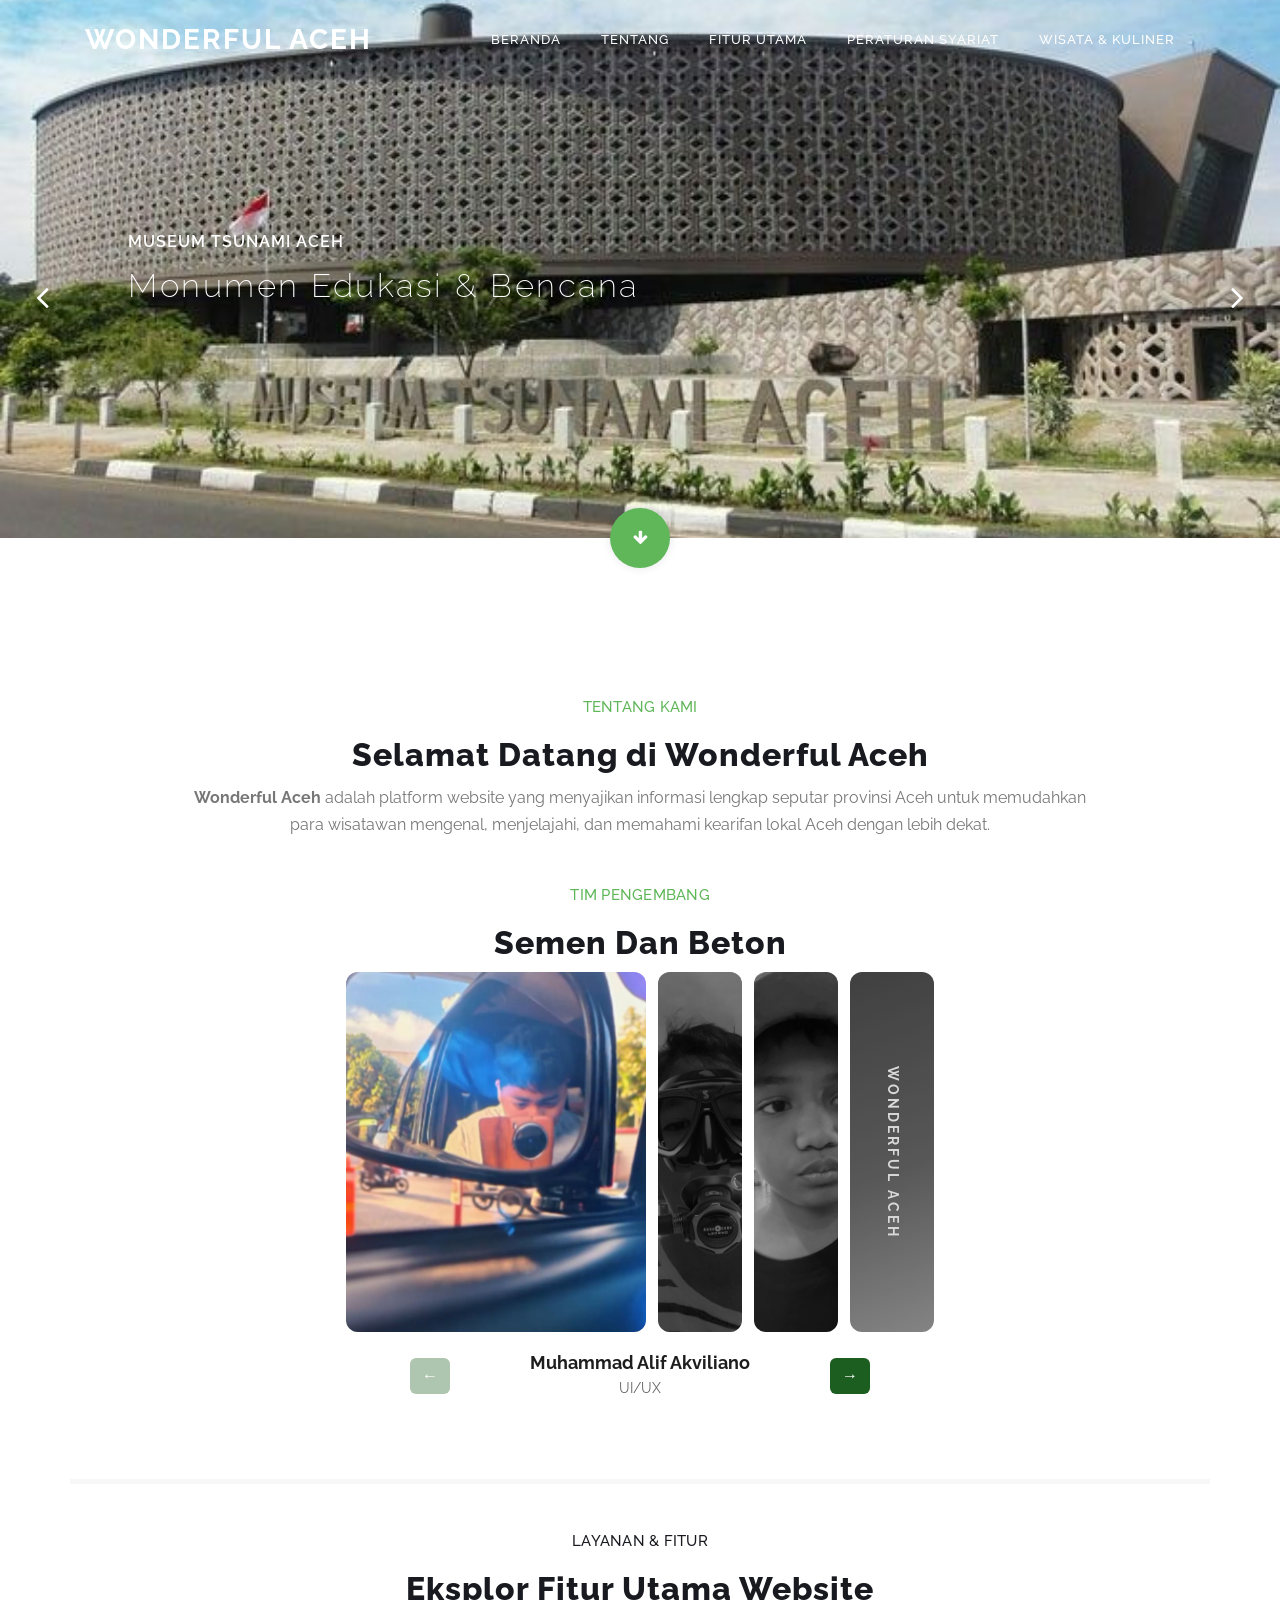
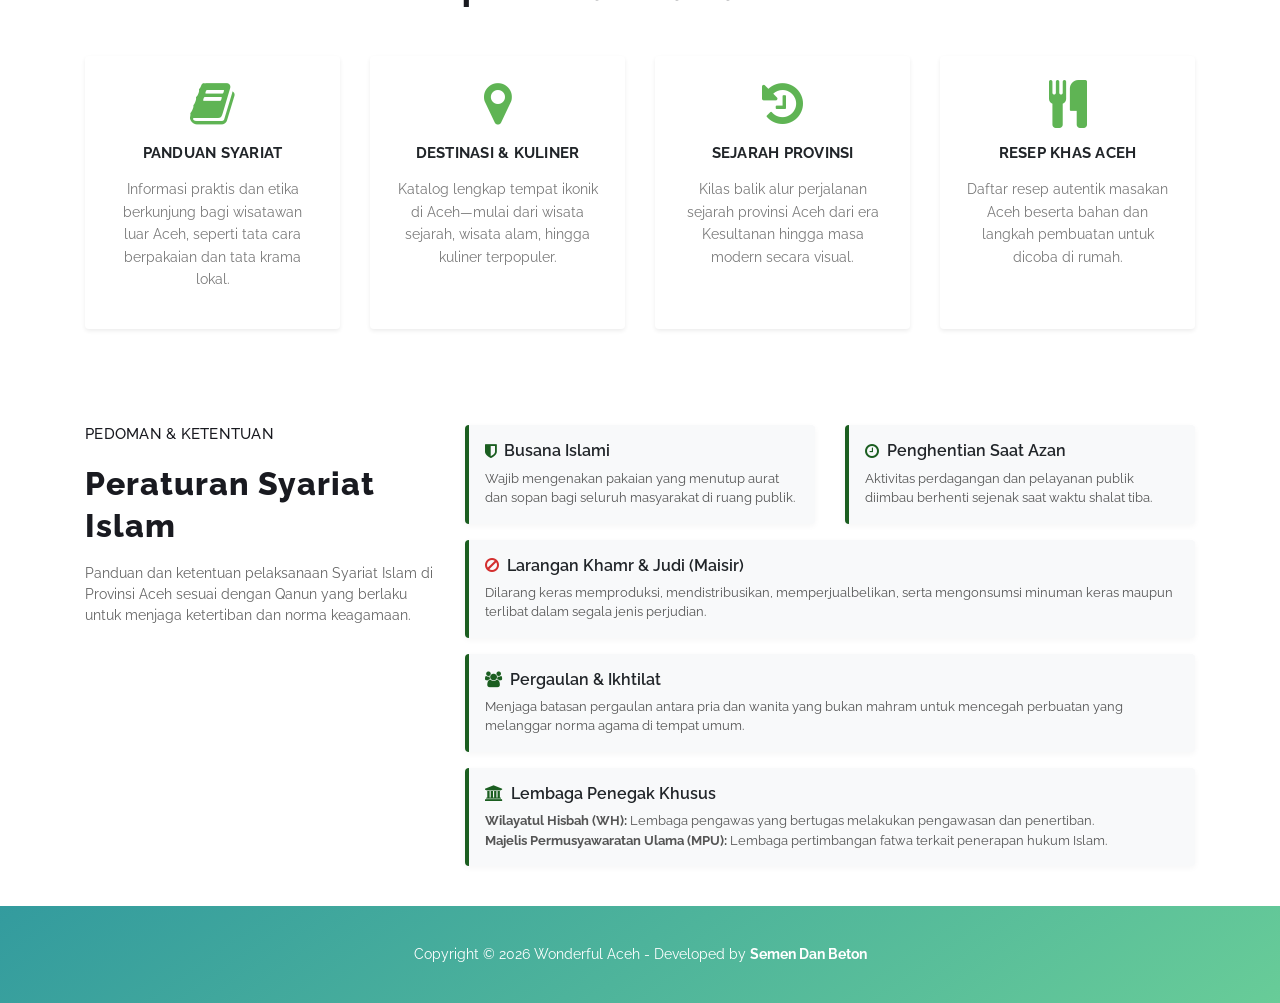
==== commit 558c7657: "Update Kuliner & Wisata" ====
--- a/index.html
+++ b/index.html
@@ -18,6 +18,7 @@
     <link rel="stylesheet" href="assets/css/lightbox.css">
     <link rel="stylesheet" href="assets/css/team-carousel.css">
     <link rel="stylesheet" href="assets/css/responsive-css.css">
+    <link rel="stylesheet" href="assets/css/page-transition.css">
 </head>
 
 <body>
@@ -50,7 +51,7 @@
                             <li class="scroll-to-section"><a href="#about">Tentang</a></li>
                             <li class="scroll-to-section"><a href="#features">Fitur Utama</a></li>
                             <li class="scroll-to-section"><a href="#peraturan-syariat">Peraturan Syariat</a></li>
-                            <li class="scroll-to-section"><a href="#destinasi">Destinasi</a></li>
+                            <li><a href="kuliner_aceh.html" class="active">Wisata &amp; Kuliner</a></li>
                         </ul>
                         <a class="menu-trigger">
                             <span>Menu</span>
@@ -313,78 +314,7 @@
     </section>
     <!-- ***** Peraturan Syariat Area Ends ***** -->
 
-    <!-- Destinasi Wisata Dan Kuliner Start -->
-    <section class="section py-4" id="destinasi">
-        <div class="container">
-            <div class="row">
-                <!-- Judul Section -->
-                <div class="col-12 text-center mb-4">
-                    <div class="section-heading">
-                        <h6 class="eyebrow mb-2">Eksplorasi Pesona Alam &amp; Sejarah</h6>
-                        <h2 class="section-title mb-3">Destinasi Wisata Unggulan Aceh</h2>
-                        <p class="section-desc section-desc-center">
-                            Nikmati keindahan pantai, sejarah megah, dan kekayaan budaya yang menarik untuk dikunjungi.
-                        </p>
-                    </div>
-                </div>
-
-                <!-- Kartu Wisata 1: Masjid Raya -->
-                <div class="col-lg-6 col-md-12 mb-4">
-                    <div class="destination-card">
-                        <div class="card-media">
-                            <img src="assets/images/masjid_raya.jpg">
-                        </div>
-                        <div class="p-3">
-                            <h4 class="mb-2">Masjid Raya Baiturrahman</h4>
-                            <p>Ikon kebanggaan masyarakat Aceh di pusat provinsi Aceh dengan arsitektur yang memukau.</p>
-                        </div>
-                    </div>
-                </div>
-
-                <!-- Kartu Wisata 2: Museum Tsunami -->
-                <div class="col-lg-6 col-md-12 mb-4">
-                    <div class="destination-card">
-                        <div class="card-media">
-                           <img src="assets/images/meuseum_tsunami.jpg">
-                        </div>
-                        <div class="p-3">
-                            <h4 class="mb-2">Museum Tsunami Aceh</h4>
-                            <p>Monumen mengenang peristiwa Tsunami 2004 sekaligus pusat edukasi kebencanaan.</p>
-                        </div>
-                    </div>
-                </div>
-
-                <!-- Kartu Wisata 3: Pulau Weh -->
-                <div class="col-lg-6 col-md-12 mb-4">
-                    <div class="destination-card">
-                        <div class="card-media">
-                           <img src="assets/images/Pulau Weh, Sabang, Aceh, Indonesia.jpg">
-                        </div>
-                        <div class="p-3">
-                            <h4 class="mb-2">Pulau Weh &amp; Sabang</h4>
-                            <p>Surga wisata bahari di ujung barat Indonesia dengan keindahan bawah laut dan pantai jernih.</p>
-                        </div>
-                    </div>
-                </div>
-
-                <!-- Kartu Wisata 4: Danau Lut Tawar Takengon -->
-                <div class="col-lg-6 col-md-12 mb-4">
-                    <div class="destination-card">
-                        <div class="card-media">
-                            <img src="assets/images/danau_lut_tawar.jpg">
-                        </div>
-                        <div class="p-3">
-                            <h4 class="mb-2">Danau Lut Tawar Takengon</h4>
-                            <p>Destinasi wisata alam Takengon yang menawarkan panorama air danau jernih, udara sejuk pegunungan, dan keunikan budaya lokal.</p>
-                        </div>
-                    </div>
-                </div>
-
-            </div>
-        </div>
-    </section>
-    <!-- Destinasi Wisata Dan Kuliner End-->
-
+    
     <!-- ***** Footer Start ***** -->
     <footer>
         <div class="container">
@@ -410,7 +340,7 @@
     <script src="assets/js/isotope.js"></script>
     <script src="assets/js/custom.js"></script>
     <script src="assets/js/team-carousel.js"></script>
-
+    <script src="assets/js/page-transition.js"></script>
 </body>
 
 </html>
--- a/assets/css/page-transition.css
+++ b/assets/css/page-transition.css
@@ -0,0 +1,12 @@
+/* Halaman baru muncul pelan */
+body { animation: pageIn .45s ease both; }
+@keyframes pageIn { from { opacity: 0; } to { opacity: 1; } }
+
+/* Halaman lama memudar saat pindah */
+body.page-leaving { opacity: 0; transition: opacity .3s ease; }
+
+/* Hormati pengguna yang mematikan animasi di perangkatnya */
+@media (prefers-reduced-motion: reduce) {
+    body { animation: none; }
+    body.page-leaving { transition: none; }
+}
